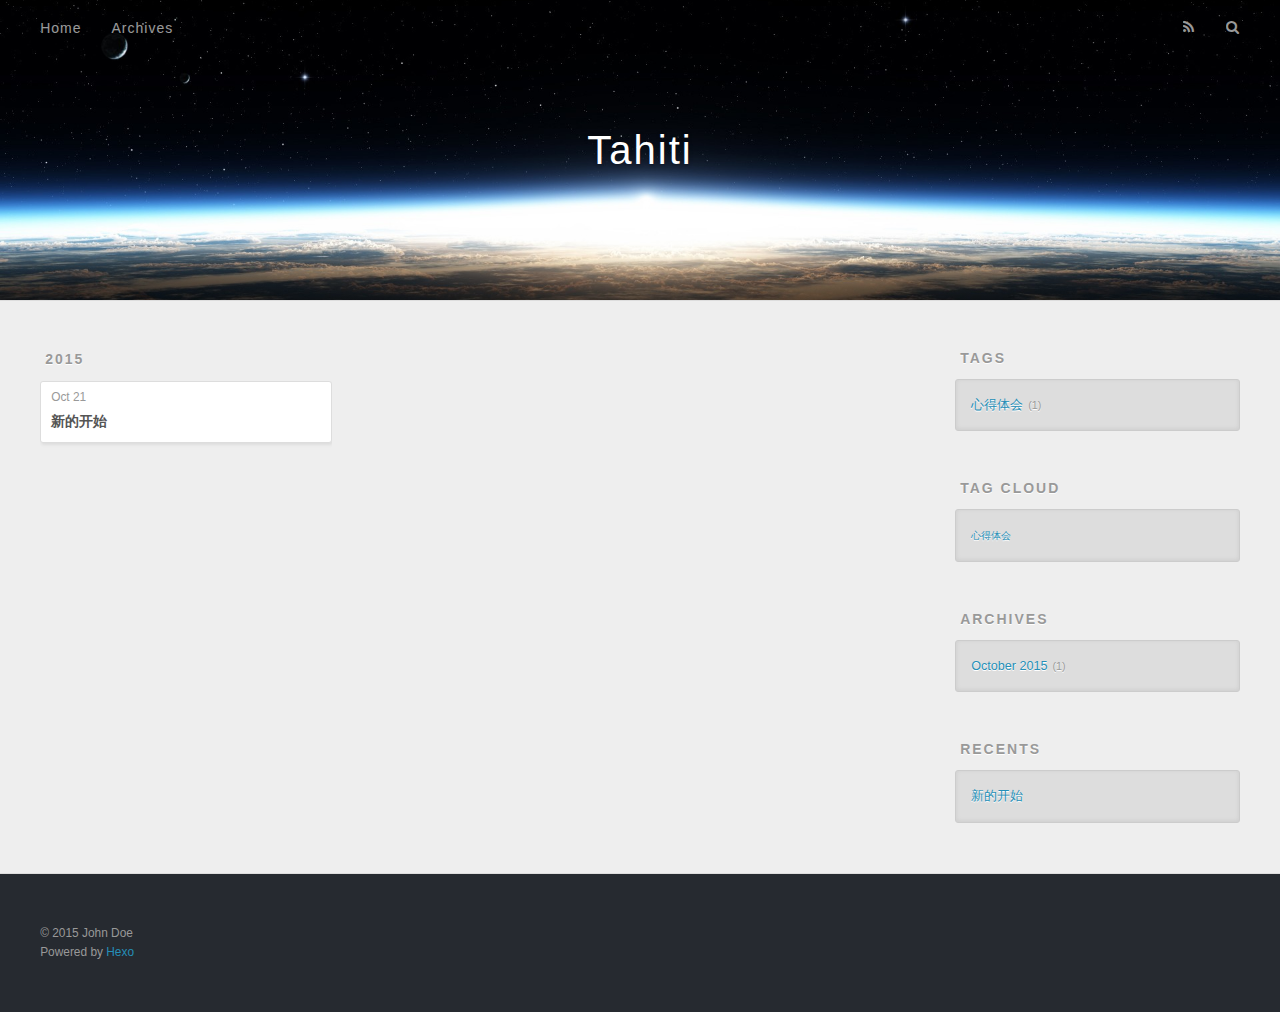
==== archives/index.html @ 87cfb5ba "Site updated: 2015-10-21 17:03:40" ====
<!DOCTYPE html>
<html>
<head>
  <meta charset="utf-8">
  
  <title>Archives | Tahiti</title>
  <meta name="viewport" content="width=device-width, initial-scale=1, maximum-scale=1">
  <meta name="description">
<meta property="og:type" content="website">
<meta property="og:title" content="Tahiti">
<meta property="og:url" content="http://yoursite.com/archives/index.html">
<meta property="og:site_name" content="Tahiti">
<meta property="og:description">
<meta name="twitter:card" content="summary">
<meta name="twitter:title" content="Tahiti">
<meta name="twitter:description">
  
    <link rel="alternative" href="/atom.xml" title="Tahiti" type="application/atom+xml">
  
  
    <link rel="icon" href="/favicon.png">
  
  <link href="//fonts.googleapis.com/css?family=Source+Code+Pro" rel="stylesheet" type="text/css">
  <link rel="stylesheet" href="/css/style.css" type="text/css">
  

</head>
<body>
  <div id="container">
    <div id="wrap">
      <header id="header">
  <div id="banner"></div>
  <div id="header-outer" class="outer">
    <div id="header-title" class="inner">
      <h1 id="logo-wrap">
        <a href="/" id="logo">Tahiti</a>
      </h1>
      
    </div>
    <div id="header-inner" class="inner">
      <nav id="main-nav">
        <a id="main-nav-toggle" class="nav-icon"></a>
        
          <a class="main-nav-link" href="/">Home</a>
        
          <a class="main-nav-link" href="/archives">Archives</a>
        
      </nav>
      <nav id="sub-nav">
        
          <a id="nav-rss-link" class="nav-icon" href="/atom.xml" title="RSS Feed"></a>
        
        <a id="nav-search-btn" class="nav-icon" title="Search"></a>
      </nav>
      <div id="search-form-wrap">
        <form action="//google.com/search" method="get" accept-charset="UTF-8" class="search-form"><input type="search" name="q" results="0" class="search-form-input" placeholder="Search"><button type="submit" class="search-form-submit">&#xF002;</button><input type="hidden" name="sitesearch" value="http://yoursite.com"></form>
      </div>
    </div>
  </div>
</header>
      <div class="outer">
        <section id="main">
  
  
    
    
      
      
      <section class="archives-wrap">
        <div class="archive-year-wrap">
          <a href="/archives/2015" class="archive-year">2015</a>
        </div>
        <div class="archives">
    
    <article class="archive-article archive-type-post">
  <div class="archive-article-inner">
    <header class="archive-article-header">
      <a href="/2015/10/21/新的开始/" class="archive-article-date">
  <time datetime="2015-10-21T08:25:29.000Z" itemprop="datePublished">Oct 21</time>
</a>
      
  
    <h1 itemprop="name">
      <a class="archive-article-title" href="/2015/10/21/新的开始/">新的开始</a>
    </h1>
  

    </header>
  </div>
</article>
  
  
    </div></section>
  
</section>
        
          <aside id="sidebar">
  
    
  
    
  <div class="widget-wrap">
    <h3 class="widget-title">Tags</h3>
    <div class="widget">
      <ul class="tag-list"><li class="tag-list-item"><a class="tag-list-link" href="/tags/心得体会/">心得体会</a><span class="tag-list-count">1</span></li></ul>
    </div>
  </div>

  
    
  <div class="widget-wrap">
    <h3 class="widget-title">Tag Cloud</h3>
    <div class="widget tagcloud">
      <a href="/tags/心得体会/" style="font-size: 10px;">心得体会</a>
    </div>
  </div>

  
    
  <div class="widget-wrap">
    <h3 class="widget-title">Archives</h3>
    <div class="widget">
      <ul class="archive-list"><li class="archive-list-item"><a class="archive-list-link" href="/archives/2015/10/">October 2015</a><span class="archive-list-count">1</span></li></ul>
    </div>
  </div>

  
    
  <div class="widget-wrap">
    <h3 class="widget-title">Recents</h3>
    <div class="widget">
      <ul>
        
          <li>
            <a href="/2015/10/21/新的开始/">新的开始</a>
          </li>
        
      </ul>
    </div>
  </div>

  
</aside>
        
      </div>
      <footer id="footer">
  
  <div class="outer">
    <div id="footer-info" class="inner">
      &copy; 2015 John Doe<br>
      Powered by <a href="http://hexo.io/" target="_blank">Hexo</a>
    </div>
  </div>
</footer>
    </div>
    <nav id="mobile-nav">
  
    <a href="/" class="mobile-nav-link">Home</a>
  
    <a href="/archives" class="mobile-nav-link">Archives</a>
  
</nav>
    

<script src="//ajax.googleapis.com/ajax/libs/jquery/2.0.3/jquery.min.js"></script>


  <link rel="stylesheet" href="/fancybox/jquery.fancybox.css" type="text/css">
  <script src="/fancybox/jquery.fancybox.pack.js" type="text/javascript"></script>


<script src="/js/script.js" type="text/javascript"></script>

  </div>
</body>
</html>
---- css/style.css ----
body {
  width: 100%;
}
body:before,
body:after {
  content: "";
  display: table;
}
body:after {
  clear: both;
}
html,
body,
div,
span,
applet,
object,
iframe,
h1,
h2,
h3,
h4,
h5,
h6,
p,
blockquote,
pre,
a,
abbr,
acronym,
address,
big,
cite,
code,
del,
dfn,
em,
img,
ins,
kbd,
q,
s,
samp,
small,
strike,
strong,
sub,
sup,
tt,
var,
dl,
dt,
dd,
ol,
ul,
li,
fieldset,
form,
label,
legend,
table,
caption,
tbody,
tfoot,
thead,
tr,
th,
td {
  margin: 0;
  padding: 0;
  border: 0;
  outline: 0;
  font-weight: inherit;
  font-style: inherit;
  font-family: inherit;
  font-size: 100%;
  vertical-align: baseline;
}
body {
  line-height: 1;
  color: #000;
  background: #fff;
}
ol,
ul {
  list-style: none;
}
table {
  border-collapse: separate;
  border-spacing: 0;
  vertical-align: middle;
}
caption,
th,
td {
  text-align: left;
  font-weight: normal;
  vertical-align: middle;
}
a img {
  border: none;
}
input,
button {
  margin: 0;
  padding: 0;
}
input::-moz-focus-inner,
button::-moz-focus-inner {
  border: 0;
  padding: 0;
}
@font-face {
  font-family: FontAwesome;
  font-style: normal;
  font-weight: normal;
  src: url("fonts/fontawesome-webfont.eot?v=#4.0.3");
  src: url("fonts/fontawesome-webfont.eot?#iefix&v=#4.0.3") format("embedded-opentype"), url("fonts/fontawesome-webfont.woff?v=#4.0.3") format("woff"), url("fonts/fontawesome-webfont.ttf?v=#4.0.3") format("truetype"), url("fonts/fontawesome-webfont.svg#fontawesomeregular?v=#4.0.3") format("svg");
}
html,
body,
#container {
  height: 100%;
}
body {
  background: #eee;
  font: 14px "Helvetica Neue", Helvetica, Arial, sans-serif;
  -webkit-text-size-adjust: 100%;
}
.outer {
  max-width: 1220px;
  margin: 0 auto;
  padding: 0 20px;
}
.outer:before,
.outer:after {
  content: "";
  display: table;
}
.outer:after {
  clear: both;
}
.inner {
  display: inline;
  float: left;
  width: 98.33333333333333%;
  margin: 0 0.833333333333333%;
}
.left,
.alignleft {
  float: left;
}
.right,
.alignright {
  float: right;
}
.clear {
  clear: both;
}
#container {
  position: relative;
}
.mobile-nav-on {
  overflow: hidden;
}
#wrap {
  height: 100%;
  width: 100%;
  position: absolute;
  top: 0;
  left: 0;
  -webkit-transition: 0.2s ease-out;
  -moz-transition: 0.2s ease-out;
  -ms-transition: 0.2s ease-out;
  transition: 0.2s ease-out;
  z-index: 1;
  background: #eee;
}
.mobile-nav-on #wrap {
  left: 280px;
}
@media screen and (min-width: 768px) {
  #main {
    display: inline;
    float: left;
    width: 73.33333333333333%;
    margin: 0 0.833333333333333%;
  }
}
.article-date,
.article-category-link,
.archive-year,
.widget-title {
  text-decoration: none;
  text-transform: uppercase;
  letter-spacing: 2px;
  color: #999;
  margin-bottom: 1em;
  margin-left: 5px;
  line-height: 1em;
  text-shadow: 0 1px #fff;
  font-weight: bold;
}
.article-inner,
.archive-article-inner {
  background: #fff;
  -webkit-box-shadow: 1px 2px 3px #ddd;
  box-shadow: 1px 2px 3px #ddd;
  border: 1px solid #ddd;
  -webkit-border-radius: 3px;
  border-radius: 3px;
}
.article-entry h1,
.widget h1 {
  font-size: 2em;
}
.article-entry h2,
.widget h2 {
  font-size: 1.5em;
}
.article-entry h3,
.widget h3 {
  font-size: 1.3em;
}
.article-entry h4,
.widget h4 {
  font-size: 1.2em;
}
.article-entry h5,
.widget h5 {
  font-size: 1em;
}
.article-entry h6,
.widget h6 {
  font-size: 1em;
  color: #999;
}
.article-entry hr,
.widget hr {
  border: 1px dashed #ddd;
}
.article-entry strong,
.widget strong {
  font-weight: bold;
}
.article-entry em,
.widget em,
.article-entry cite,
.widget cite {
  font-style: italic;
}
.article-entry sup,
.widget sup,
.article-entry sub,
.widget sub {
  font-size: 0.75em;
  line-height: 0;
  position: relative;
  vertical-align: baseline;
}
.article-entry sup,
.widget sup {
  top: -0.5em;
}
.article-entry sub,
.widget sub {
  bottom: -0.2em;
}
.article-entry small,
.widget small {
  font-size: 0.85em;
}
.article-entry acronym,
.widget acronym,
.article-entry abbr,
.widget abbr {
  border-bottom: 1px dotted;
}
.article-entry ul,
.widget ul,
.article-entry ol,
.widget ol,
.article-entry dl,
.widget dl {
  margin: 0 20px;
  line-height: 1.6em;
}
.article-entry ul ul,
.widget ul ul,
.article-entry ol ul,
.widget ol ul,
.article-entry ul ol,
.widget ul ol,
.article-entry ol ol,
.widget ol ol {
  margin-top: 0;
  margin-bottom: 0;
}
.article-entry ul,
.widget ul {
  list-style: disc;
}
.article-entry ol,
.widget ol {
  list-style: decimal;
}
.article-entry dt,
.widget dt {
  font-weight: bold;
}
#header {
  height: 300px;
  position: relative;
  border-bottom: 1px solid #ddd;
}
#header:before,
#header:after {
  content: "";
  position: absolute;
  left: 0;
  right: 0;
  height: 40px;
}
#header:before {
  top: 0;
  background: -webkit-linear-gradient(rgba(0,0,0,0.2), transparent);
  background: -moz-linear-gradient(rgba(0,0,0,0.2), transparent);
  background: -ms-linear-gradient(rgba(0,0,0,0.2), transparent);
  background: linear-gradient(rgba(0,0,0,0.2), transparent);
}
#header:after {
  bottom: 0;
  background: -webkit-linear-gradient(transparent, rgba(0,0,0,0.2));
  background: -moz-linear-gradient(transparent, rgba(0,0,0,0.2));
  background: -ms-linear-gradient(transparent, rgba(0,0,0,0.2));
  background: linear-gradient(transparent, rgba(0,0,0,0.2));
}
#header-outer {
  height: 100%;
  position: relative;
}
#header-inner {
  position: relative;
  overflow: hidden;
}
#banner {
  position: absolute;
  top: 0;
  left: 0;
  width: 100%;
  height: 100%;
  background: url("images/banner.jpg") center #000;
  -webkit-background-size: cover;
  -moz-background-size: cover;
  background-size: cover;
  z-index: -1;
}
#header-title {
  text-align: center;
  height: 40px;
  position: absolute;
  top: 50%;
  left: 0;
  margin-top: -20px;
}
#logo,
#subtitle {
  text-decoration: none;
  color: #fff;
  font-weight: 300;
  text-shadow: 0 1px 4px rgba(0,0,0,0.3);
}
#logo {
  font-size: 40px;
  line-height: 40px;
  letter-spacing: 2px;
}
#subtitle {
  font-size: 16px;
  line-height: 16px;
  letter-spacing: 1px;
}
#subtitle-wrap {
  margin-top: 16px;
}
#main-nav {
  float: left;
  margin-left: -15px;
}
.nav-icon,
.main-nav-link {
  float: left;
  color: #fff;
  opacity: 0.6;
  text-decoration: none;
  text-shadow: 0 1px rgba(0,0,0,0.2);
  -webkit-transition: opacity 0.2s;
  -moz-transition: opacity 0.2s;
  -ms-transition: opacity 0.2s;
  transition: opacity 0.2s;
  display: block;
  padding: 20px 15px;
}
.nav-icon:hover,
.main-nav-link:hover {
  opacity: 1;
}
.nav-icon {
  font-family: FontAwesome;
  text-align: center;
  font-size: 14px;
  width: 14px;
  height: 14px;
  padding: 20px 15px;
  position: relative;
  cursor: pointer;
}
.main-nav-link {
  font-weight: 300;
  letter-spacing: 1px;
}
@media screen and (max-width: 479px) {
  .main-nav-link {
    display: none;
  }
}
#main-nav-toggle {
  display: none;
}
#main-nav-toggle:before {
  content: "\f0c9";
}
@media screen and (max-width: 479px) {
  #main-nav-toggle {
    display: block;
  }
}
#sub-nav {
  float: right;
  margin-right: -15px;
}
#nav-rss-link:before {
  content: "\f09e";
}
#nav-search-btn:before {
  content: "\f002";
}
#search-form-wrap {
  position: absolute;
  top: 15px;
  width: 150px;
  height: 30px;
  right: -150px;
  opacity: 0;
  -webkit-transition: 0.2s ease-out;
  -moz-transition: 0.2s ease-out;
  -ms-transition: 0.2s ease-out;
  transition: 0.2s ease-out;
}
#search-form-wrap.on {
  opacity: 1;
  right: 0;
}
@media screen and (max-width: 479px) {
  #search-form-wrap {
    width: 100%;
    right: -100%;
  }
}
.search-form {
  position: absolute;
  top: 0;
  left: 0;
  right: 0;
  background: #fff;
  padding: 5px 15px;
  -webkit-border-radius: 15px;
  border-radius: 15px;
  -webkit-box-shadow: 0 0 10px rgba(0,0,0,0.3);
  box-shadow: 0 0 10px rgba(0,0,0,0.3);
}
.search-form-input {
  border: none;
  background: none;
  color: #555;
  width: 100%;
  font: 13px "Helvetica Neue", Helvetica, Arial, sans-serif;
  outline: none;
}
.search-form-input::-webkit-search-results-decoration,
.search-form-input::-webkit-search-cancel-button {
  -webkit-appearance: none;
}
.search-form-submit {
  position: absolute;
  top: 50%;
  right: 10px;
  margin-top: -7px;
  font: 13px FontAwesome;
  border: none;
  background: none;
  color: #bbb;
  cursor: pointer;
}
.search-form-submit:hover,
.search-form-submit:focus {
  color: #777;
}
.article {
  margin: 50px 0;
}
.article-inner {
  overflow: hidden;
}
.article-meta:before,
.article-meta:after {
  content: "";
  display: table;
}
.article-meta:after {
  clear: both;
}
.article-date {
  float: left;
}
.article-category {
  float: left;
  line-height: 1em;
  color: #ccc;
  text-shadow: 0 1px #fff;
  margin-left: 8px;
}
.article-category:before {
  content: "\2022";
}
.article-category-link {
  margin: 0 12px 1em;
}
.article-header {
  padding: 20px 20px 0;
}
.article-title {
  text-decoration: none;
  font-size: 2em;
  font-weight: bold;
  color: #555;
  line-height: 1.1em;
  -webkit-transition: color 0.2s;
  -moz-transition: color 0.2s;
  -ms-transition: color 0.2s;
  transition: color 0.2s;
}
a.article-title:hover {
  color: #258fb8;
}
.article-entry {
  color: #555;
  padding: 0 20px;
}
.article-entry:before,
.article-entry:after {
  content: "";
  display: table;
}
.article-entry:after {
  clear: both;
}
.article-entry p,
.article-entry table {
  line-height: 1.6em;
  margin: 1.6em 0;
}
.article-entry h1,
.article-entry h2,
.article-entry h3,
.article-entry h4,
.article-entry h5,
.article-entry h6 {
  font-weight: bold;
}
.article-entry h1,
.article-entry h2,
.article-entry h3,
.article-entry h4,
.article-entry h5,
.article-entry h6 {
  line-height: 1.1em;
  margin: 1.1em 0;
}
.article-entry a {
  color: #258fb8;
  text-decoration: none;
}
.article-entry a:hover {
  text-decoration: underline;
}
.article-entry ul,
.article-entry ol,
.article-entry dl {
  margin-top: 1.6em;
  margin-bottom: 1.6em;
}
.article-entry img,
.article-entry video {
  max-width: 100%;
  height: auto;
  display: block;
  margin: auto;
}
.article-entry iframe {
  border: none;
}
.article-entry table {
  width: 100%;
  border-collapse: collapse;
  border-spacing: 0;
}
.article-entry th {
  font-weight: bold;
  border-bottom: 3px solid #ddd;
  padding-bottom: 0.5em;
}
.article-entry td {
  border-bottom: 1px solid #ddd;
  padding: 10px 0;
}
.article-entry blockquote {
  font-family: Georgia, "Times New Roman", serif;
  font-size: 1.4em;
  margin: 1.6em 20px;
  text-align: center;
}
.article-entry blockquote footer {
  font-size: 14px;
  margin: 1.6em 0;
  font-family: "Helvetica Neue", Helvetica, Arial, sans-serif;
}
.article-entry blockquote footer cite:before {
  content: "—";
  padding: 0 0.5em;
}
.article-entry .pullquote {
  text-align: left;
  width: 45%;
  margin: 0;
}
.article-entry .pullquote.left {
  margin-left: 0.5em;
  margin-right: 1em;
}
.article-entry .pullquote.right {
  margin-right: 0.5em;
  margin-left: 1em;
}
.article-entry .caption {
  color: #999;
  display: block;
  font-size: 0.9em;
  margin-top: 0.5em;
  position: relative;
  text-align: center;
}
.article-entry .video-container {
  position: relative;
  padding-top: 56.25%;
  height: 0;
  overflow: hidden;
}
.article-entry .video-container iframe,
.article-entry .video-container object,
.article-entry .video-container embed {
  position: absolute;
  top: 0;
  left: 0;
  width: 100%;
  height: 100%;
  margin-top: 0;
}
.article-more-link a {
  display: inline-block;
  line-height: 1em;
  padding: 6px 15px;
  -webkit-border-radius: 15px;
  border-radius: 15px;
  background: #eee;
  color: #999;
  text-shadow: 0 1px #fff;
  text-decoration: none;
}
.article-more-link a:hover {
  background: #258fb8;
  color: #fff;
  text-decoration: none;
  text-shadow: 0 1px #1e7293;
}
.article-footer {
  font-size: 0.85em;
  line-height: 1.6em;
  border-top: 1px solid #ddd;
  padding-top: 1.6em;
  margin: 0 20px 20px;
}
.article-footer:before,
.article-footer:after {
  content: "";
  display: table;
}
.article-footer:after {
  clear: both;
}
.article-footer a {
  color: #999;
  text-decoration: none;
}
.article-footer a:hover {
  color: #555;
}
.article-tag-list-item {
  float: left;
  margin-right: 10px;
}
.article-tag-list-link:before {
  content: "#";
}
.article-comment-link {
  float: right;
}
.article-comment-link:before {
  content: "\f075";
  font-family: FontAwesome;
  padding-right: 8px;
}
.article-share-link {
  cursor: pointer;
  float: right;
  margin-left: 20px;
}
.article-share-link:before {
  content: "\f064";
  font-family: FontAwesome;
  padding-right: 6px;
}
#article-nav {
  position: relative;
}
#article-nav:before,
#article-nav:after {
  content: "";
  display: table;
}
#article-nav:after {
  clear: both;
}
@media screen and (min-width: 768px) {
  #article-nav {
    margin: 50px 0;
  }
  #article-nav:before {
    width: 8px;
    height: 8px;
    position: absolute;
    top: 50%;
    left: 50%;
    margin-top: -4px;
    margin-left: -4px;
    content: "";
    -webkit-border-radius: 50%;
    border-radius: 50%;
    background: #ddd;
    -webkit-box-shadow: 0 1px 2px #fff;
    box-shadow: 0 1px 2px #fff;
  }
}
.article-nav-link-wrap {
  text-decoration: none;
  text-shadow: 0 1px #fff;
  color: #999;
  -webkit-box-sizing: border-box;
  -moz-box-sizing: border-box;
  box-sizing: border-box;
  margin-top: 50px;
  text-align: center;
  display: block;
}
.article-nav-link-wrap:hover {
  color: #555;
}
@media screen and (min-width: 768px) {
  .article-nav-link-wrap {
    width: 50%;
    margin-top: 0;
  }
}
@media screen and (min-width: 768px) {
  #article-nav-newer {
    float: left;
    text-align: right;
    padding-right: 20px;
  }
}
@media screen and (min-width: 768px) {
  #article-nav-older {
    float: right;
    text-align: left;
    padding-left: 20px;
  }
}
.article-nav-caption {
  text-transform: uppercase;
  letter-spacing: 2px;
  color: #ddd;
  line-height: 1em;
  font-weight: bold;
}
#article-nav-newer .article-nav-caption {
  margin-right: -2px;
}
.article-nav-title {
  font-size: 0.85em;
  line-height: 1.6em;
  margin-top: 0.5em;
}
.article-share-box {
  position: absolute;
  display: none;
  background: #fff;
  -webkit-box-shadow: 1px 2px 10px rgba(0,0,0,0.2);
  box-shadow: 1px 2px 10px rgba(0,0,0,0.2);
  -webkit-border-radius: 3px;
  border-radius: 3px;
  margin-left: -145px;
  overflow: hidden;
  z-index: 1;
}
.article-share-box.on {
  display: block;
}
.article-share-input {
  width: 100%;
  background: none;
  -webkit-box-sizing: border-box;
  -moz-box-sizing: border-box;
  box-sizing: border-box;
  font: 14px "Helvetica Neue", Helvetica, Arial, sans-serif;
  padding: 0 15px;
  color: #555;
  outline: none;
  border: 1px solid #ddd;
  -webkit-border-radius: 3px 3px 0 0;
  border-radius: 3px 3px 0 0;
  height: 36px;
  line-height: 36px;
}
.article-share-links {
  background: #eee;
}
.article-share-links:before,
.article-share-links:after {
  content: "";
  display: table;
}
.article-share-links:after {
  clear: both;
}
.article-share-twitter,
.article-share-facebook,
.article-share-pinterest,
.article-share-google {
  width: 50px;
  height: 36px;
  display: block;
  float: left;
  position: relative;
  color: #999;
  text-shadow: 0 1px #fff;
}
.article-share-twitter:before,
.article-share-facebook:before,
.article-share-pinterest:before,
.article-share-google:before {
  font-size: 20px;
  font-family: FontAwesome;
  width: 20px;
  height: 20px;
  position: absolute;
  top: 50%;
  left: 50%;
  margin-top: -10px;
  margin-left: -10px;
  text-align: center;
}
.article-share-twitter:hover,
.article-share-facebook:hover,
.article-share-pinterest:hover,
.article-share-google:hover {
  color: #fff;
}
.article-share-twitter:before {
  content: "\f099";
}
.article-share-twitter:hover {
  background: #00aced;
  text-shadow: 0 1px #008abe;
}
.article-share-facebook:before {
  content: "\f09a";
}
.article-share-facebook:hover {
  background: #3b5998;
  text-shadow: 0 1px #2f477a;
}
.article-share-pinterest:before {
  content: "\f0d2";
}
.article-share-pinterest:hover {
  background: #cb2027;
  text-shadow: 0 1px #a21a1f;
}
.article-share-google:before {
  content: "\f0d5";
}
.article-share-google:hover {
  background: #dd4b39;
  text-shadow: 0 1px #be3221;
}
.article-gallery {
  background: #000;
  position: relative;
}
.article-gallery-photos {
  position: relative;
  overflow: hidden;
}
.article-gallery-img {
  display: none;
  max-width: 100%;
}
.article-gallery-img:first-child {
  display: block;
}
.article-gallery-img.loaded {
  position: absolute;
  display: block;
}
.article-gallery-img img {
  display: block;
  max-width: 100%;
  margin: 0 auto;
}
#comments {
  background: #fff;
  -webkit-box-shadow: 1px 2px 3px #ddd;
  box-shadow: 1px 2px 3px #ddd;
  padding: 20px;
  border: 1px solid #ddd;
  -webkit-border-radius: 3px;
  border-radius: 3px;
  margin: 50px 0;
}
#comments a {
  color: #258fb8;
}
.archives-wrap {
  margin: 50px 0;
}
.archives:before,
.archives:after {
  content: "";
  display: table;
}
.archives:after {
  clear: both;
}
.archive-year-wrap {
  margin-bottom: 1em;
}
.archives {
  -webkit-column-gap: 10px;
  -moz-column-gap: 10px;
  column-gap: 10px;
}
@media screen and (min-width: 480px) and (max-width: 767px) {
  .archives {
    -webkit-column-count: 2;
    -moz-column-count: 2;
    column-count: 2;
  }
}
@media screen and (min-width: 768px) {
  .archives {
    -webkit-column-count: 3;
    -moz-column-count: 3;
    column-count: 3;
  }
}
.archive-article {
  -webkit-column-break-inside: avoid;
  page-break-inside: avoid;
  overflow: hidden;
  break-inside: avoid-column;
}
.archive-article-inner {
  padding: 10px;
  margin-bottom: 15px;
}
.archive-article-title {
  text-decoration: none;
  font-weight: bold;
  color: #555;
  -webkit-transition: color 0.2s;
  -moz-transition: color 0.2s;
  -ms-transition: color 0.2s;
  transition: color 0.2s;
  line-height: 1.6em;
}
.archive-article-title:hover {
  color: #258fb8;
}
.archive-article-footer {
  margin-top: 1em;
}
.archive-article-date {
  color: #999;
  text-decoration: none;
  font-size: 0.85em;
  line-height: 1em;
  margin-bottom: 0.5em;
  display: block;
}
#page-nav {
  margin: 50px auto;
  background: #fff;
  -webkit-box-shadow: 1px 2px 3px #ddd;
  box-shadow: 1px 2px 3px #ddd;
  border: 1px solid #ddd;
  -webkit-border-radius: 3px;
  border-radius: 3px;
  text-align: center;
  color: #999;
  overflow: hidden;
}
#page-nav:before,
#page-nav:after {
  content: "";
  display: table;
}
#page-nav:after {
  clear: both;
}
#page-nav a,
#page-nav span {
  padding: 10px 20px;
  line-height: 1;
  height: 2ex;
}
#page-nav a {
  color: #999;
  text-decoration: none;
}
#page-nav a:hover {
  background: #999;
  color: #fff;
}
#page-nav .prev {
  float: left;
}
#page-nav .next {
  float: right;
}
#page-nav .page-number {
  display: inline-block;
}
@media screen and (max-width: 479px) {
  #page-nav .page-number {
    display: none;
  }
}
#page-nav .current {
  color: #555;
  font-weight: bold;
}
#page-nav .space {
  color: #ddd;
}
#footer {
  background: #262a30;
  padding: 50px 0;
  border-top: 1px solid #ddd;
  color: #999;
}
#footer a {
  color: #258fb8;
  text-decoration: none;
}
#footer a:hover {
  text-decoration: underline;
}
#footer-info {
  line-height: 1.6em;
  font-size: 0.85em;
}
.article-entry pre,
.article-entry .highlight {
  background: #2d2d2d;
  margin: 0 -20px;
  padding: 15px 20px;
  border-style: solid;
  border-color: #ddd;
  border-width: 1px 0;
  overflow: auto;
  color: #ccc;
  line-height: 22.400000000000002px;
}
.article-entry .highlight .gutter pre,
.article-entry .gist .gist-file .gist-data .line-numbers {
  color: #666;
  font-size: 0.85em;
}
.article-entry pre,
.article-entry code {
  font-family: "Source Code Pro", Consolas, Monaco, Menlo, Consolas, monospace;
}
.article-entry code {
  background: #eee;
  text-shadow: 0 1px #fff;
  padding: 0 0.3em;
}
.article-entry pre code {
  background: none;
  text-shadow: none;
  padding: 0;
}
.article-entry .highlight pre {
  border: none;
  margin: 0;
  padding: 0;
}
.article-entry .highlight table {
  margin: 0;
  width: auto;
}
.article-entry .highlight td {
  border: none;
  padding: 0;
}
.article-entry .highlight figcaption {
  font-size: 0.85em;
  color: #999;
  line-height: 1em;
  margin-bottom: 1em;
}
.article-entry .highlight figcaption:before,
.article-entry .highlight figcaption:after {
  content: "";
  display: table;
}
.article-entry .highlight figcaption:after {
  clear: both;
}
.article-entry .highlight figcaption a {
  float: right;
}
.article-entry .highlight .gutter pre {
  text-align: right;
  padding-right: 20px;
}
.article-entry .highlight .line {
  height: 22.400000000000002px;
}
.article-entry .gist {
  margin: 0 -20px;
  border-style: solid;
  border-color: #ddd;
  border-width: 1px 0;
  background: #2d2d2d;
  padding: 15px 20px 15px 0;
}
.article-entry .gist .gist-file {
  border: none;
  font-family: "Source Code Pro", Consolas, Monaco, Menlo, Consolas, monospace;
  margin: 0;
}
.article-entry .gist .gist-file .gist-data {
  background: none;
  border: none;
}
.article-entry .gist .gist-file .gist-data .line-numbers {
  background: none;
  border: none;
  padding: 0 20px 0 0;
}
.article-entry .gist .gist-file .gist-data .line-data {
  padding: 0 !important;
}
.article-entry .gist .gist-file .highlight {
  margin: 0;
  padding: 0;
  border: none;
}
.article-entry .gist .gist-file .gist-meta {
  background: #2d2d2d;
  color: #999;
  font: 0.85em "Helvetica Neue", Helvetica, Arial, sans-serif;
  text-shadow: 0 0;
  padding: 0;
  margin-top: 1em;
  margin-left: 20px;
}
.article-entry .gist .gist-file .gist-meta a {
  color: #258fb8;
  font-weight: normal;
}
.article-entry .gist .gist-file .gist-meta a:hover {
  text-decoration: underline;
}
pre .comment,
pre .title {
  color: #999;
}
pre .variable,
pre .attribute,
pre .tag,
pre .regexp,
pre .ruby .constant,
pre .xml .tag .title,
pre .xml .pi,
pre .xml .doctype,
pre .html .doctype,
pre .css .id,
pre .css .class,
pre .css .pseudo {
  color: #f2777a;
}
pre .number,
pre .preprocessor,
pre .built_in,
pre .literal,
pre .params,
pre .constant {
  color: #f99157;
}
pre .class,
pre .ruby .class .title,
pre .css .rules .attribute {
  color: #9c9;
}
pre .string,
pre .value,
pre .inheritance,
pre .header,
pre .ruby .symbol,
pre .xml .cdata {
  color: #9c9;
}
pre .css .hexcolor {
  color: #6cc;
}
pre .function,
pre .python .decorator,
pre .python .title,
pre .ruby .function .title,
pre .ruby .title .keyword,
pre .perl .sub,
pre .javascript .title,
pre .coffeescript .title {
  color: #69c;
}
pre .keyword,
pre .javascript .function {
  color: #c9c;
}
@media screen and (max-width: 479px) {
  #mobile-nav {
    position: absolute;
    top: 0;
    left: 0;
    width: 280px;
    height: 100%;
    background: #191919;
    border-right: 1px solid #fff;
  }
}
@media screen and (max-width: 479px) {
  .mobile-nav-link {
    display: block;
    color: #999;
    text-decoration: none;
    padding: 15px 20px;
    font-weight: bold;
  }
  .mobile-nav-link:hover {
    color: #fff;
  }
}
@media screen and (min-width: 768px) {
  #sidebar {
    display: inline;
    float: left;
    width: 23.333333333333332%;
    margin: 0 0.833333333333333%;
  }
}
.widget-wrap {
  margin: 50px 0;
}
.widget {
  color: #777;
  text-shadow: 0 1px #fff;
  background: #ddd;
  -webkit-box-shadow: 0 -1px 4px #ccc inset;
  box-shadow: 0 -1px 4px #ccc inset;
  border: 1px solid #ccc;
  padding: 15px;
  -webkit-border-radius: 3px;
  border-radius: 3px;
}
.widget a {
  color: #258fb8;
  text-decoration: none;
}
.widget a:hover {
  text-decoration: underline;
}
.widget ul ul,
.widget ol ul,
.widget dl ul,
.widget ul ol,
.widget ol ol,
.widget dl ol,
.widget ul dl,
.widget ol dl,
.widget dl dl {
  margin-left: 15px;
  list-style: disc;
}
.widget {
  line-height: 1.6em;
  word-wrap: break-word;
  font-size: 0.9em;
}
.widget ul,
.widget ol {
  list-style: none;
  margin: 0;
}
.widget ul ul,
.widget ol ul,
.widget ul ol,
.widget ol ol {
  margin: 0 20px;
}
.widget ul ul,
.widget ol ul {
  list-style: disc;
}
.widget ul ol,
.widget ol ol {
  list-style: decimal;
}
.category-list-count,
.tag-list-count,
.archive-list-count {
  padding-left: 5px;
  color: #999;
  font-size: 0.85em;
}
.category-list-count:before,
.tag-list-count:before,
.archive-list-count:before {
  content: "(";
}
.category-list-count:after,
.tag-list-count:after,
.archive-list-count:after {
  content: ")";
}
.tagcloud a {
  margin-right: 5px;
  display: inline-block;
}
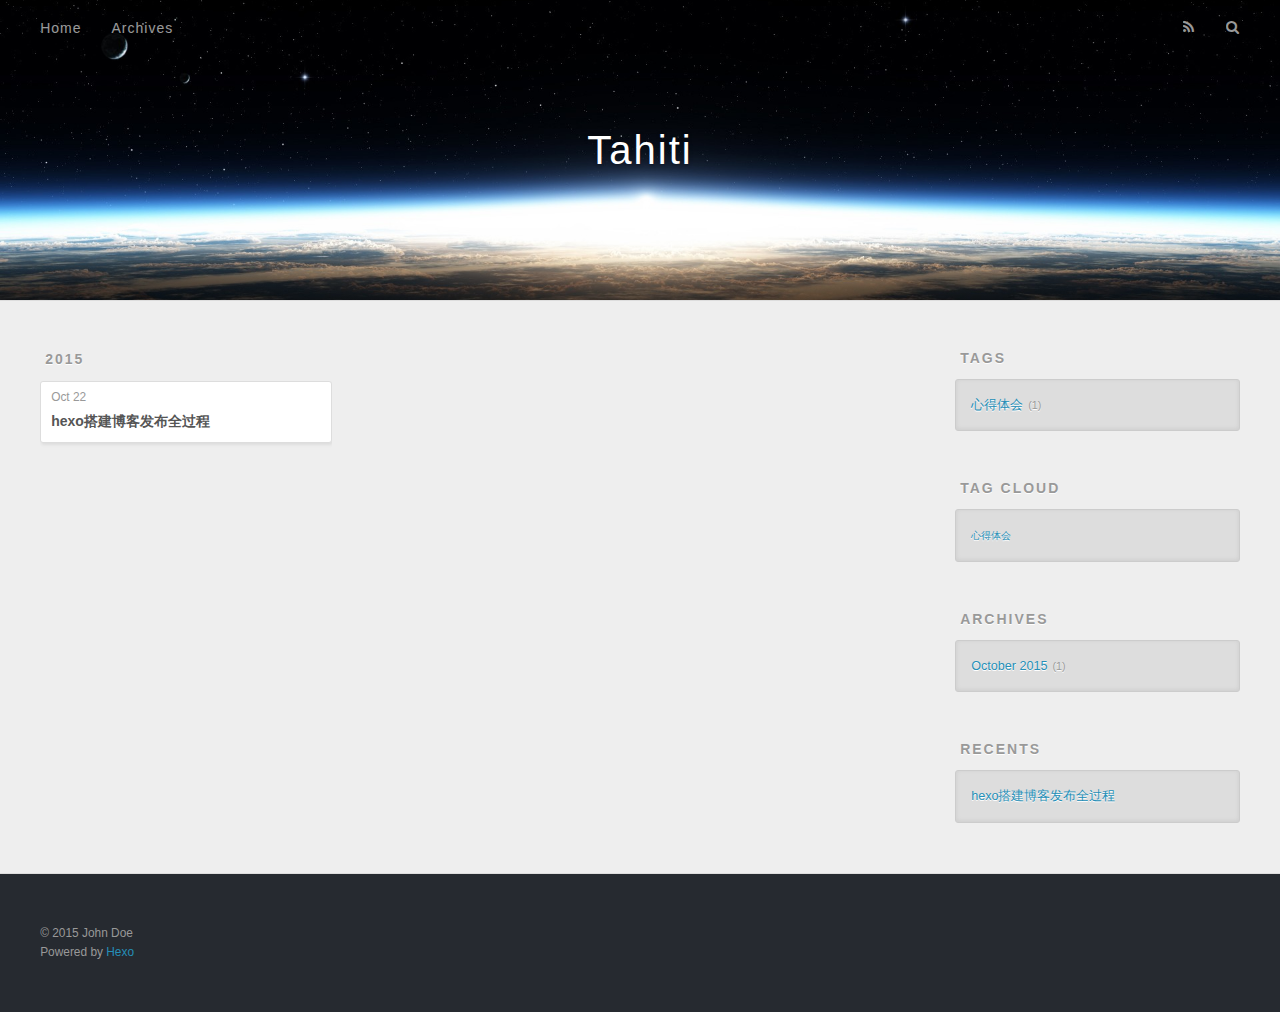
==== commit 3dec8f3b: "Site updated: 2015-10-22 18:05:36" ====
--- a/archives/index.html
+++ b/archives/index.html
@@ -75,13 +75,13 @@
     <article class="archive-article archive-type-post">
   <div class="archive-article-inner">
     <header class="archive-article-header">
-      <a href="/2015/10/21/新的开始/" class="archive-article-date">
-  <time datetime="2015-10-21T08:25:29.000Z" itemprop="datePublished">Oct 21</time>
+      <a href="/2015/10/22/hexo搭建全过程/" class="archive-article-date">
+  <time datetime="2015-10-22T08:30:28.000Z" itemprop="datePublished">Oct 22</time>
 </a>
       
   
     <h1 itemprop="name">
-      <a class="archive-article-title" href="/2015/10/21/新的开始/">新的开始</a>
+      <a class="archive-article-title" href="/2015/10/22/hexo搭建全过程/">hexo搭建博客发布全过程</a>
     </h1>
   
 
@@ -132,7 +132,7 @@
       <ul>
         
           <li>
-            <a href="/2015/10/21/新的开始/">新的开始</a>
+            <a href="/2015/10/22/hexo搭建全过程/">hexo搭建博客发布全过程</a>
           </li>
         
       </ul>
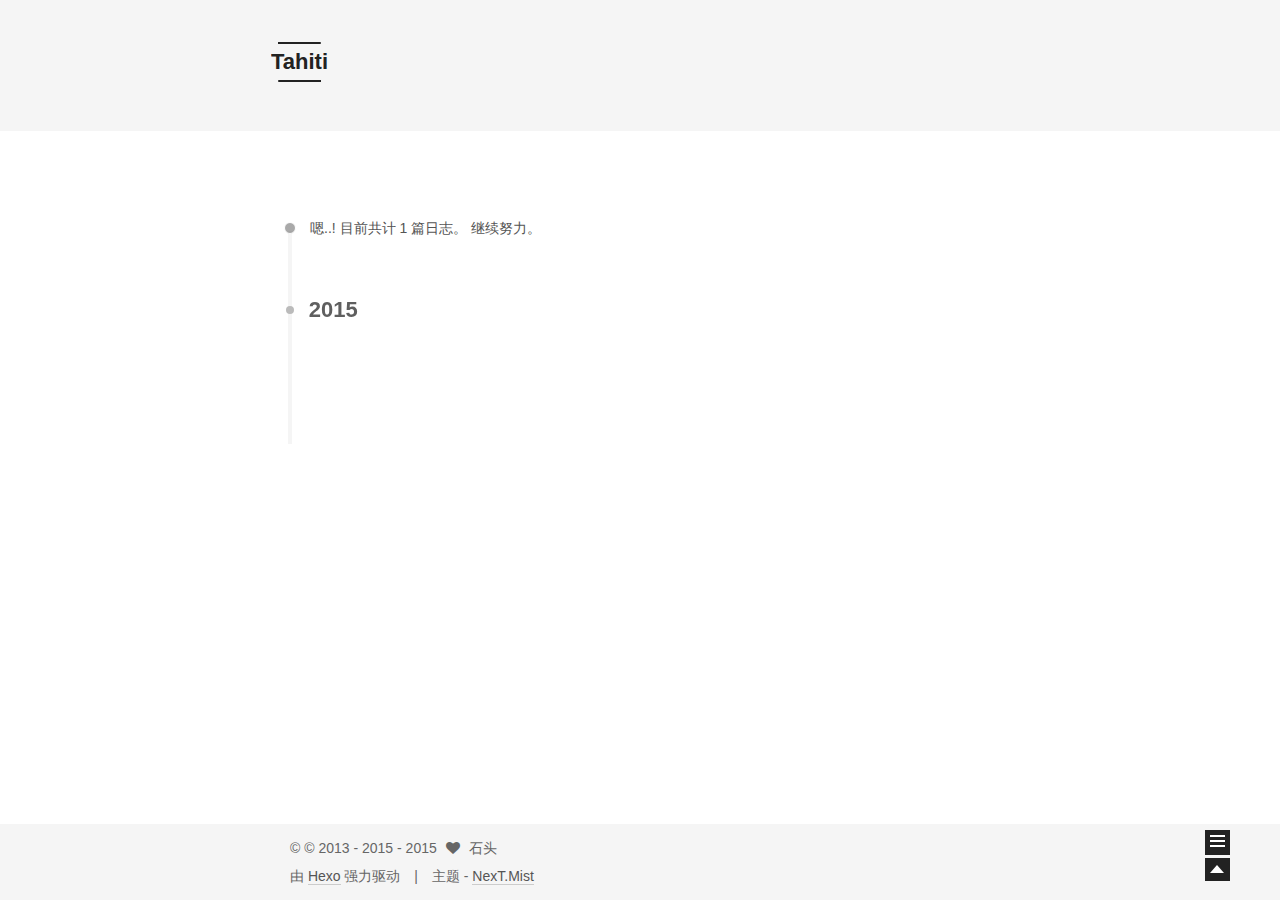
==== commit d408de9d: "Site updated: 2015-10-23 16:54:15" ====
--- a/archives/index.html
+++ b/archives/index.html
@@ -1,176 +1,442 @@
-<!DOCTYPE html>
-<html>
+<!doctype html>
+<html class="theme-next use-motion theme-next-mist">
 <head>
-  <meta charset="utf-8">
-  
-  <title>Archives | Tahiti</title>
-  <meta name="viewport" content="width=device-width, initial-scale=1, maximum-scale=1">
-  <meta name="description">
+  
+
+<meta charset="UTF-8"/>
+<meta http-equiv="X-UA-Compatible" content="IE=edge,chrome=1" />
+<meta name="viewport" content="width=device-width, initial-scale=1, maximum-scale=1"/>
+
+
+<meta http-equiv="Cache-Control" content="no-transform" />
+<meta http-equiv="Cache-Control" content="no-siteapp" />
+
+
+
+
+
+
+
+
+  <link rel="stylesheet" type="text/css" href="/vendors/fancybox/source/jquery.fancybox.css?v=2.1.5"/>
+
+
+
+  
+    <link href='//fonts.lug.ustc.edu.cn/css?family=Lato:300,400,700,400italic&subset=latin,latin-ext' rel='stylesheet' type='text/css'>
+  
+
+
+<link rel="stylesheet" type="text/css" href="/vendors/font-awesome/css/font-awesome.min.css?v=4.4.0" />
+
+<link rel="stylesheet" type="text/css" href="/css/main.css?v=0.4.5.2"/>
+
+
+    <meta name="description" content="不要因为走得太远就忘了当初为什么出发。" />
+
+
+
+  <meta name="keywords" content="Hexo, NexT" />
+
+
+
+
+
+  <link rel="shortcut icon" type="image/x-icon" href="/favicon.ico?v=0.4.5.2" />
+
+
+<meta name="description" content="不要因为走得太远就忘了当初为什么出发。">
 <meta property="og:type" content="website">
 <meta property="og:title" content="Tahiti">
 <meta property="og:url" content="http://yoursite.com/archives/index.html">
 <meta property="og:site_name" content="Tahiti">
-<meta property="og:description">
+<meta property="og:description" content="不要因为走得太远就忘了当初为什么出发。">
 <meta name="twitter:card" content="summary">
 <meta name="twitter:title" content="Tahiti">
-<meta name="twitter:description">
-  
-    <link rel="alternative" href="/atom.xml" title="Tahiti" type="application/atom+xml">
-  
-  
-    <link rel="icon" href="/favicon.png">
-  
-  <link href="//fonts.googleapis.com/css?family=Source+Code+Pro" rel="stylesheet" type="text/css">
-  <link rel="stylesheet" href="/css/style.css" type="text/css">
-  
-
+<meta name="twitter:description" content="不要因为走得太远就忘了当初为什么出发。">
+
+
+<script type="text/javascript" id="hexo.configuration">
+  var CONFIG = {
+    scheme: 'Mist',
+    sidebar: 'post'
+  };
+</script>
+
+
+
+  <title> 归档 | Tahiti </title>
 </head>
-<body>
-  <div id="container">
-    <div id="wrap">
-      <header id="header">
-  <div id="banner"></div>
-  <div id="header-outer" class="outer">
-    <div id="header-title" class="inner">
-      <h1 id="logo-wrap">
-        <a href="/" id="logo">Tahiti</a>
+
+<body itemscope itemtype="http://schema.org/WebPage" lang="zh-Hans">
+
+  <!--[if lte IE 8]>
+  <div style=' clear: both; height: 59px; padding:0 0 0 15px; position: relative;margin:0 auto;'>
+    <a href="http://windows.microsoft.com/en-US/internet-explorer/products/ie/home?ocid=ie6_countdown_bannercode">
+      <img src="http://7u2nvr.com1.z0.glb.clouddn.com/picouterie.jpg" border="0" height="42" width="820"
+           alt="You are using an outdated browser. For a faster, safer browsing experience, upgrade for free today or use other browser ,like chrome firefox safari."
+           style='margin-left:auto;margin-right:auto;display: block;'/>
+    </a>
+  </div>
+<![endif]-->
+  
+
+
+
+  <script type="text/javascript">
+    var _hmt = _hmt || [];
+    (function() {
+      var hm = document.createElement("script");
+      hm.src = "//hm.baidu.com/hm.js?0c66e4ff454a599143cebc97f19ce7ba";
+      var s = document.getElementsByTagName("script")[0];
+      s.parentNode.insertBefore(hm, s);
+    })();
+  </script>
+
+
+
+
+  <div class="container one-column  page-archive ">
+    <div class="headband"></div>
+
+    <header id="header" class="header" itemscope itemtype="http://schema.org/WPHeader">
+      <div class="header-inner"><div class="site-meta ">
+  
+
+  <div class="custom-logo-site-title">
+    <a href="/"  class="brand" rel="start">
+      <span class="logo-line-before"><i></i></span>
+      <span class="site-title">Tahiti</span>
+      <span class="logo-line-after"><i></i></span>
+    </a>
+  </div>
+  <p class="site-subtitle"></p>
+</div>
+
+<div class="site-nav-toggle">
+  <button>
+    <span class="btn-bar"></span>
+    <span class="btn-bar"></span>
+    <span class="btn-bar"></span>
+  </button>
+</div>
+
+<nav class="site-nav">
+  
+
+  
+    <ul id="menu" class="menu ">
+      
+        
+        <li class="menu-item menu-item-home">
+          <a href="/" rel="section">
+            
+              <i class="menu-item-icon fa fa-home"></i> <br />
+            
+            首页
+          </a>
+        </li>
+      
+        
+        <li class="menu-item menu-item-archives">
+          <a href="/archives" rel="section">
+            
+              <i class="menu-item-icon fa fa-archive"></i> <br />
+            
+            归档
+          </a>
+        </li>
+      
+        
+        <li class="menu-item menu-item-tags">
+          <a href="/tags" rel="section">
+            
+              <i class="menu-item-icon fa fa-tags"></i> <br />
+            
+            标签
+          </a>
+        </li>
+      
+
+      
+      
+    </ul>
+  
+
+  
+</nav>
+
+ </div>
+    </header>
+
+    <main id="main" class="main">
+      <div class="main-inner">
+        <div id="content" class="content"> 
+
+  <section id="posts" class="posts-collapse">
+    <span class="archive-move-on"></span>
+
+    <span class="archive-page-counter">
+      
+      
+      
+        
+      
+      嗯..! 目前共计 1 篇日志。 继续努力。
+    </span>
+
+    
+
+      
+      
+      
+
+      
+        
+        <div class="collection-title">
+          <h2 class="archive-year motion-element" id="archive-year-2015">2015</h2>
+        </div>
+      
+      
+
+      
+
+  <article class="post post-type-normal" itemscope itemtype="http://schema.org/Article">
+    <header class="post-header">
+
+      <h1 class="post-title">
+        
+            <a class="post-title-link" href="/2015/10/22/hexo搭建全过程/" itemprop="url">
+              
+                <span itemprop="name">hexo搭建博客发布全过程</span>
+              
+            </a>
+        
       </h1>
-      
-    </div>
-    <div id="header-inner" class="inner">
-      <nav id="main-nav">
-        <a id="main-nav-toggle" class="nav-icon"></a>
-        
-          <a class="main-nav-link" href="/">Home</a>
-        
-          <a class="main-nav-link" href="/archives">Archives</a>
-        
-      </nav>
-      <nav id="sub-nav">
-        
-          <a id="nav-rss-link" class="nav-icon" href="/atom.xml" title="RSS Feed"></a>
-        
-        <a id="nav-search-btn" class="nav-icon" title="Search"></a>
-      </nav>
-      <div id="search-form-wrap">
-        <form action="//google.com/search" method="get" accept-charset="UTF-8" class="search-form"><input type="search" name="q" results="0" class="search-form-input" placeholder="Search"><button type="submit" class="search-form-submit">&#xF002;</button><input type="hidden" name="sitesearch" value="http://yoursite.com"></form>
+
+      <div class="post-meta">
+        <time class="post-time" itemprop="dateCreated"
+              datetime="2015-10-22T16:30:28+08:00"
+              content="2015-10-22" >
+          10-22
+        </time>
       </div>
+
+    </header>
+  </article>
+
+
+
+    
+
+  </section>
+
+  
+
+
+ </div>
+
+        
+
+        
+      </div>
+
+      
+        
+  
+  <div class="sidebar-toggle">
+    <div class="sidebar-toggle-line-wrap">
+      <span class="sidebar-toggle-line sidebar-toggle-line-first"></span>
+      <span class="sidebar-toggle-line sidebar-toggle-line-middle"></span>
+      <span class="sidebar-toggle-line sidebar-toggle-line-last"></span>
     </div>
   </div>
-</header>
-      <div class="outer">
-        <section id="main">
-  
-  
-    
-    
-      
-      
-      <section class="archives-wrap">
-        <div class="archive-year-wrap">
-          <a href="/archives/2015" class="archive-year">2015</a>
+
+  <aside id="sidebar" class="sidebar">
+    <div class="sidebar-inner">
+
+      
+
+      
+
+      <section class="site-overview sidebar-panel  sidebar-panel-active ">
+        <div class="site-author motion-element" itemprop="author" itemscope itemtype="http://schema.org/Person">
+          <img class="site-author-image" src="/images/default_avatar.jpg" alt="石头" itemprop="image"/>
+          <p class="site-author-name" itemprop="name">石头</p>
         </div>
-        <div class="archives">
-    
-    <article class="archive-article archive-type-post">
-  <div class="archive-article-inner">
-    <header class="archive-article-header">
-      <a href="/2015/10/22/hexo搭建全过程/" class="archive-article-date">
-  <time datetime="2015-10-22T08:30:28.000Z" itemprop="datePublished">Oct 22</time>
-</a>
-      
-  
-    <h1 itemprop="name">
-      <a class="archive-article-title" href="/2015/10/22/hexo搭建全过程/">hexo搭建博客发布全过程</a>
-    </h1>
-  
-
-    </header>
+        <p class="site-description motion-element" itemprop="description">不要因为走得太远就忘了当初为什么出发。</p>
+        <nav class="site-state motion-element">
+          <div class="site-state-item site-state-posts">
+            <a href="/archives">
+              <span class="site-state-item-count">1</span>
+              <span class="site-state-item-name">日志</span>
+            </a>
+          </div>
+
+          <div class="site-state-item site-state-categories">
+            
+              <span class="site-state-item-count">0</span>
+              <span class="site-state-item-name">分类</span>
+              
+          </div>
+
+          <div class="site-state-item site-state-tags">
+            <a href="/tags">
+              <span class="site-state-item-count">1</span>
+              <span class="site-state-item-name">标签</span>
+              </a>
+          </div>
+
+        </nav>
+
+        
+
+        <div class="links-of-author motion-element">
+          
+        </div>
+
+        
+        
+
+        <div class="links-of-author motion-element">
+          
+        </div>
+
+      </section>
+
+      
+
+    </div>
+  </aside>
+
+
+      
+    </main>
+
+    <footer id="footer" class="footer">
+      <div class="footer-inner"> <div class="copyright" >
+  
+  &copy;  © 2013 - 2015 - 
+  <span itemprop="copyrightYear">2015</span>
+  <span class="with-love">
+    <i class="icon-next-heart fa fa-heart"></i>
+  </span>
+  <span class="author" itemprop="copyrightHolder">石头</span>
+</div>
+
+<div class="powered-by">
+  由 <a class="theme-link" href="http://hexo.io">Hexo</a> 强力驱动
+</div>
+
+<div class="theme-info">
+  主题 -
+  <a class="theme-link" href="https://github.com/iissnan/hexo-theme-next">
+    NexT.Mist
+  </a>
+</div>
+
+
+ </div>
+    </footer>
+
+    <div class="back-to-top"></div>
   </div>
-</article>
-  
-  
-    </div></section>
-  
-</section>
-        
-          <aside id="sidebar">
-  
-    
-  
-    
-  <div class="widget-wrap">
-    <h3 class="widget-title">Tags</h3>
-    <div class="widget">
-      <ul class="tag-list"><li class="tag-list-item"><a class="tag-list-link" href="/tags/心得体会/">心得体会</a><span class="tag-list-count">1</span></li></ul>
-    </div>
-  </div>
-
-  
-    
-  <div class="widget-wrap">
-    <h3 class="widget-title">Tag Cloud</h3>
-    <div class="widget tagcloud">
-      <a href="/tags/心得体会/" style="font-size: 10px;">心得体会</a>
-    </div>
-  </div>
-
-  
-    
-  <div class="widget-wrap">
-    <h3 class="widget-title">Archives</h3>
-    <div class="widget">
-      <ul class="archive-list"><li class="archive-list-item"><a class="archive-list-link" href="/archives/2015/10/">October 2015</a><span class="archive-list-count">1</span></li></ul>
-    </div>
-  </div>
-
-  
-    
-  <div class="widget-wrap">
-    <h3 class="widget-title">Recents</h3>
-    <div class="widget">
-      <ul>
-        
-          <li>
-            <a href="/2015/10/22/hexo搭建全过程/">hexo搭建博客发布全过程</a>
-          </li>
-        
-      </ul>
-    </div>
-  </div>
-
-  
-</aside>
-        
-      </div>
-      <footer id="footer">
-  
-  <div class="outer">
-    <div id="footer-info" class="inner">
-      &copy; 2015 John Doe<br>
-      Powered by <a href="http://hexo.io/" target="_blank">Hexo</a>
-    </div>
-  </div>
-</footer>
-    </div>
-    <nav id="mobile-nav">
-  
-    <a href="/" class="mobile-nav-link">Home</a>
-  
-    <a href="/archives" class="mobile-nav-link">Archives</a>
-  
-</nav>
-    
-
-<script src="//ajax.googleapis.com/ajax/libs/jquery/2.0.3/jquery.min.js"></script>
-
-
-  <link rel="stylesheet" href="/fancybox/jquery.fancybox.css" type="text/css">
-  <script src="/fancybox/jquery.fancybox.pack.js" type="text/javascript"></script>
-
-
-<script src="/js/script.js" type="text/javascript"></script>
-
-  </div>
+
+  <script type="text/javascript" src="/vendors/jquery/index.js?v=2.1.3"></script>
+
+  
+  
+  
+    <script type="text/javascript">
+      postMotionOptions = {stagger: 100, drag: true};
+    </script>
+  
+
+  
+    
+
+  
+    
+  
+
+  <script type="text/javascript">
+    var duoshuoQuery = {short_name:"mmzzy"};
+    (function() {
+      var ds = document.createElement('script');
+      ds.type = 'text/javascript';ds.async = true;
+      ds.id = 'duoshuo-script';
+      ds.src = (document.location.protocol == 'https:' ? 'https:' : 'http:') + '//static.duoshuo.com/embed.js';
+      ds.charset = 'UTF-8';
+      (document.getElementsByTagName('head')[0]
+      || document.getElementsByTagName('body')[0]).appendChild(ds);
+    })();
+  </script>
+    
+     
+
+
+    
+  
+  
+  <script type="text/javascript" src="/vendors/fancybox/source/jquery.fancybox.pack.js"></script>
+  <script type="text/javascript" src="/js/fancy-box.js?v=0.4.5.2"></script>
+
+
+  <script type="text/javascript" src="/js/helpers.js?v=0.4.5.2"></script>
+  
+
+  <script type="text/javascript" src="/vendors/velocity/velocity.min.js"></script>
+  <script type="text/javascript" src="/vendors/velocity/velocity.ui.min.js"></script>
+
+  <script type="text/javascript" src="/js/motion_global.js?v=0.4.5.2" id="motion.global"></script>
+
+
+
+
+  <script type="text/javascript" src="/js/nav-toggle.js?v=0.4.5.2"></script>
+  <script type="text/javascript" src="/vendors/fastclick/lib/fastclick.min.js?v=1.0.6"></script>
+
+  
+  
+    <script type="text/javascript" id="motion.page.archive">
+      $('.archive-year').velocity('transition.slideLeftIn');
+    </script>
+  
+
+
+  <script type="text/javascript">
+    $(document).ready(function () {
+
+      isMobile() && FastClick.attach(document.body);
+
+      // Define Motion Sequence.
+      motionIntegrator
+        .add(motionMiddleWares.logo)
+        .add(motionMiddleWares.menu)
+        .add(motionMiddleWares.backToTop)
+        .add(motionMiddleWares.postList)
+        .add(motionMiddleWares.sidebar);
+
+      // Bootstrap Motion.
+      motionIntegrator.bootstrap();
+    });
+  </script>
+
+  
+  
+
+  
+  
+
+  
+  <script type="text/javascript" src="/js/lazyload.js"></script>
+  <script type="text/javascript">
+    $(function () {
+      $("#posts").find('img').lazyload({
+        placeholder: "/images/loading.gif",
+        effect: "fadeIn"
+      });
+    });
+  </script>
 </body>
-</html>+</html>
--- a/css/main.css
+++ b/css/main.css
@@ -0,0 +1,2236 @@
+/* normalize.css v3.0.2 | MIT License | git.io/normalize */
+html {
+  font-family: sans-serif; /* 1 */
+  -ms-text-size-adjust: 100%; /* 2 */
+  -webkit-text-size-adjust: 100%; /* 2 */
+}
+body {
+  margin: 0;
+}
+article,
+aside,
+details,
+figcaption,
+figure,
+footer,
+header,
+hgroup,
+main,
+menu,
+nav,
+section,
+summary {
+  display: block;
+}
+audio,
+canvas,
+progress,
+video {
+  display: inline-block; /* 1 */
+  vertical-align: baseline; /* 2 */
+}
+audio:not([controls]) {
+  display: none;
+  height: 0;
+}
+[hidden],
+template {
+  display: none;
+}
+a {
+  background-color: transparent;
+}
+a:active,
+a:hover {
+  outline: 0;
+}
+abbr[title] {
+  border-bottom: 1px dotted;
+}
+b,
+strong {
+  font-weight: bold;
+}
+dfn {
+  font-style: italic;
+}
+h1 {
+  font-size: 2em;
+  margin: 0.67em 0;
+}
+mark {
+  background: #ff0;
+  color: #000;
+}
+small {
+  font-size: 80%;
+}
+sub,
+sup {
+  font-size: 75%;
+  line-height: 0;
+  position: relative;
+  vertical-align: baseline;
+}
+sup {
+  top: -0.5em;
+}
+sub {
+  bottom: -0.25em;
+}
+img {
+  border: 0;
+}
+svg:not(:root) {
+  overflow: hidden;
+}
+figure {
+  margin: 1em 40px;
+}
+hr {
+  -moz-box-sizing: content-box;
+  box-sizing: content-box;
+  height: 0;
+}
+pre {
+  overflow: auto;
+}
+code,
+kbd,
+pre,
+samp {
+  font-family: monospace, monospace;
+  font-size: 1em;
+}
+button,
+input,
+optgroup,
+select,
+textarea {
+  color: inherit; /* 1 */
+  font: inherit; /* 2 */
+  margin: 0; /* 3 */
+}
+button {
+  overflow: visible;
+}
+button,
+select {
+  text-transform: none;
+}
+button,
+html input[type="button"],
+input[type="reset"],
+input[type="submit"] {
+  -webkit-appearance: button; /* 2 */
+  cursor: pointer; /* 3 */
+}
+button[disabled],
+html input[disabled] {
+  cursor: default;
+}
+button::-moz-focus-inner,
+input::-moz-focus-inner {
+  border: 0;
+  padding: 0;
+}
+input {
+  line-height: normal;
+}
+input[type="checkbox"],
+input[type="radio"] {
+  box-sizing: border-box; /* 1 */
+  padding: 0; /* 2 */
+}
+input[type="number"]::-webkit-inner-spin-button,
+input[type="number"]::-webkit-outer-spin-button {
+  height: auto;
+}
+input[type="search"] {
+  -webkit-appearance: textfield; /* 1 */
+  -moz-box-sizing: content-box;
+  -webkit-box-sizing: content-box; /* 2 */
+  box-sizing: content-box;
+}
+input[type="search"]::-webkit-search-cancel-button,
+input[type="search"]::-webkit-search-decoration {
+  -webkit-appearance: none;
+}
+fieldset {
+  border: 1px solid #c0c0c0;
+  margin: 0 2px;
+  padding: 0.35em 0.625em 0.75em;
+}
+legend {
+  border: 0; /* 1 */
+  padding: 0; /* 2 */
+}
+textarea {
+  overflow: auto;
+}
+optgroup {
+  font-weight: bold;
+}
+table {
+  border-collapse: collapse;
+  border-spacing: 0;
+}
+td,
+th {
+  padding: 0;
+}
+::selection {
+  background: #262a30;
+  color: #fff;
+}
+body {
+  position: relative;
+  font-family: Lato, "PingFang SC", "Microsoft YaHei", sans-serif;
+  font-size: 14px;
+  line-height: 2;
+  color: #555;
+  background: #fff;
+}
+@media (max-width: 767px) {
+  body {
+    padding-right: 0 !important;
+  }
+}
+@media (min-width: 768px) and (max-width: 991px) {
+  body {
+    padding-right: 0 !important;
+  }
+}
+@media (min-width: 1600px) {
+  body {
+    font-size: 16px;
+  }
+}
+h1,
+h2,
+h3,
+h4,
+h5,
+h6 {
+  margin: 0;
+  padding: 0;
+  font-weight: bold;
+  line-height: 1;
+  font-family: Lato, "PingFang SC", "Microsoft YaHei", sans-serif;
+}
+h1 {
+  font-size: 24px;
+}
+@media (max-width: 767px) {
+  h1 {
+    font-size: 20px;
+  }
+}
+h2 {
+  font-size: 22px;
+}
+@media (max-width: 767px) {
+  h2 {
+    font-size: 18px;
+  }
+}
+h3 {
+  font-size: 20px;
+}
+@media (max-width: 767px) {
+  h3 {
+    font-size: 16px;
+  }
+}
+h4 {
+  font-size: 18px;
+}
+@media (max-width: 767px) {
+  h4 {
+    font-size: 14px;
+  }
+}
+h5 {
+  font-size: 16px;
+}
+@media (max-width: 767px) {
+  h5 {
+    font-size: 12px;
+  }
+}
+h6 {
+  font-size: 14px;
+}
+@media (max-width: 767px) {
+  h6 {
+    font-size: 10px;
+  }
+}
+p {
+  margin: 0 0 25px 0;
+}
+a {
+  color: #555;
+  text-decoration: none;
+  border-bottom: 1px solid #999;
+}
+a:hover {
+  color: #222;
+  border-bottom-color: #222;
+}
+ul {
+  list-style: none;
+}
+blockquote {
+  margin: 0;
+  padding: 0;
+}
+img {
+  display: block;
+  margin: auto 0;
+  max-width: 100%;
+  height: auto;
+}
+h2,
+h3,
+h4,
+h5,
+h6 {
+  margin: 60px 0 15px;
+}
+ul {
+  list-style: square;
+}
+a {
+  word-wrap: break-word;
+}
+hr {
+  margin: 40px 0;
+  height: 3px;
+  border: none;
+  background-color: #ddd;
+  background-image: repeating-linear-gradient(-45deg, #fff, #fff 4px, transparent 4px, transparent 8px);
+}
+blockquote {
+  padding: 0 15px;
+  color: #666;
+  border-left: 4px solid #ddd;
+}
+blockquote cite::before {
+  content: "-";
+  padding: 0 5px;
+}
+dt {
+  font-weight: 700;
+}
+dd {
+  margin: 0;
+  padding: 0;
+}
+.pullquote {
+  width: 45%;
+}
+.pullquote.left {
+  float: left;
+  margin-left: 5px;
+  margin-right: 10px;
+}
+.pullquote.right {
+  float: right;
+  margin-left: 10px;
+  margin-right: 5px;
+}
+.highlight table,
+.gist table {
+  width: auto;
+}
+.highlight table td,
+.gist table td {
+  border: none;
+}
+.highlight a,
+.gist a {
+  color: #222 !important;
+  text-decoration: none !important;
+}
+.video-container {
+  position: relative;
+  padding-top: 60%;
+  height: 0;
+  overflow: hidden;
+}
+.video-container iframe,
+.video-container object,
+.video-container embed {
+  position: absolute;
+  top: 0;
+  left: 0;
+  width: 100%;
+  height: 100%;
+}
+table {
+  margin: 20px 0;
+  width: 100%;
+  border-collapse: collapse;
+  border-spacing: 0;
+  border: 1px solid #ddd;
+  font-size: 14px;
+}
+table>tbody>tr:nth-of-type(odd) {
+  background-color: #f9f9f9;
+}
+table>tbody>tr:hover {
+  background-color: #f5f5f5;
+}
+caption,
+th,
+td {
+  padding: 8px;
+  text-align: left;
+  vertical-align: middle;
+  font-weight: normal;
+}
+th,
+td {
+  border-bottom: 3px solid #ddd;
+  border-right: 1px solid #eee;
+}
+th {
+  padding-bottom: 10px;
+  font-weight: 700;
+}
+td {
+  border-bottom-width: 1px;
+}
+.text-left {
+  text-align: left;
+}
+.text-center {
+  text-align: center;
+}
+.text-right {
+  text-align: right;
+}
+.text-justify {
+  text-align: justify;
+}
+.text-nowrap {
+  white-space: nowrap;
+}
+.text-lowercase {
+  text-transform: lowercase;
+}
+.text-uppercase {
+  text-transform: uppercase;
+}
+.text-capitalize {
+  text-transform: capitalize;
+}
+.center-block {
+  display: block;
+  margin-left: auto;
+  margin-right: auto;
+}
+.clearfix:before,
+.clearfix:after {
+  content: " ";
+  display: table;
+}
+.clearfix:after {
+  clear: both;
+}
+.full-image.full-image.full-image {
+  border: none;
+  max-width: 100%;
+  width: auto;
+  margin: 0;
+}
+@media (min-width: 992px) {
+  .full-image.full-image.full-image {
+    max-width: none;
+    width: 126%;
+    margin: 0 -13%;
+  }
+}
+.use-motion .motion-element {
+  opacity: 0;
+}
+pre,
+.highlight {
+  background: #f7f7f7;
+  margin: 20px 0;
+  padding: 15px;
+  overflow: auto;
+  font-size: 13px;
+  color: #4d4d4c;
+  line-height: 1.6;
+}
+.highlight .gutter pre,
+.gist .gist-file .gist-data .line-numbers {
+  color: #666;
+}
+pre,
+code {
+  font-family: "Input Mono", "PT Mono", Consolas, Monaco, Menlo, monospace;
+}
+code {
+  word-break: break-all;
+  background: #eee;
+  text-shadow: 0 1px #fff;
+  padding: 0 0.3em;
+}
+pre code {
+  background: none;
+  text-shadow: none;
+  padding: 0;
+}
+.highlight pre {
+  border: none;
+  margin: 0;
+  padding: 1px;
+}
+.highlight table {
+  margin: 0;
+  width: auto;
+  border: none;
+}
+.highlight td {
+  border: none;
+  padding: 0;
+}
+.highlight figcaption {
+  font-size: 0.85em;
+  color: #8e908c;
+  line-height: 1em;
+  margin-bottom: 1em;
+}
+.highlight figcaption:before,
+.highlight figcaption:after {
+  content: " ";
+  display: table;
+}
+.highlight figcaption:after {
+  clear: both;
+}
+.highlight figcaption a {
+  float: right;
+}
+.highlight .gutter pre {
+  text-align: right;
+  padding-right: 20px;
+}
+.highlight .line {
+  height: 20px;
+}
+.gist {
+  margin: 20px 0;
+  border-style: solid;
+  border-color: #ccc;
+  border-width: 1px 0;
+  background: #f7f7f7;
+  padding: 15px 40px 15px 15px;
+}
+.gist .gist-file {
+  border: none;
+  font-family: "Input Mono", "PT Mono", Consolas, Monaco, Menlo, monospace;
+  margin: 0;
+}
+.gist .gist-file .gist-data {
+  background: none;
+  border: none;
+}
+.gist .gist-file .gist-data .line-numbers {
+  background: none;
+  border: none;
+  padding: 0 20px 0 0;
+}
+.gist .gist-file .gist-data .line-data {
+  padding: 0 !important;
+}
+.gist .gist-file .highlight {
+  margin: 0;
+  padding: 0;
+  border: none;
+}
+.gist .gist-file .gist-meta {
+  background: #f7f7f7;
+  color: #8e908c;
+  font: 13px Lato, "PingFang SC", "Microsoft YaHei", sans-serif;
+  text-shadow: 0 0;
+  padding: 0;
+  margin-top: 1em;
+  margin-left: 40px;
+}
+.gist .gist-file .gist-meta a {
+  color: color-link;
+  font-weight: normal;
+}
+.gist .gist-file .gist-meta a:hover {
+  text-decoration: underline;
+}
+pre .comment {
+  color: #8e908c;
+}
+pre .variable,
+pre .attribute,
+pre .tag,
+pre .regexp,
+pre .ruby .constant,
+pre .xml .tag .title,
+pre .xml .pi,
+pre .xml .doctype,
+pre .html .doctype,
+pre .css .id,
+pre .css .class,
+pre .css .pseudo {
+  color: #c82829;
+}
+pre .number,
+pre .preprocessor,
+pre .built_in,
+pre .literal,
+pre .params,
+pre .constant {
+  color: #f5871f;
+}
+pre .ruby .class .title,
+pre .css .rules .attribute {
+  color: #718c00;
+}
+pre .string,
+pre .value,
+pre .inheritance,
+pre .header,
+pre .ruby .symbol,
+pre .xml .cdata {
+  color: #718c00;
+}
+pre .title,
+pre .css .hexcolor {
+  color: #3e999f;
+}
+pre .function,
+pre .python .decorator,
+pre .python .title,
+pre .ruby .function .title,
+pre .ruby .title .keyword,
+pre .perl .sub,
+pre .javascript .title,
+pre .coffeescript .title {
+  color: #4271ae;
+}
+pre .keyword,
+pre .javascript .function {
+  color: #8959a8;
+}
+html,
+body {
+  height: 100%;
+}
+.container {
+  position: relative;
+  min-height: 100%;
+}
+.header-inner {
+  margin: 0 auto;
+  padding: 100px 0 70px;
+  width: 1200px;
+}
+.one-column .header-inner {
+  width: 700px;
+}
+@media (min-width: 1600px) {
+  .one-column .header-inner {
+    width: 900px;
+  }
+}
+.main {
+  padding-bottom: 150px;
+}
+.main-inner {
+  margin: 0 auto;
+  width: 1200px;
+}
+.one-column .main-inner {
+  width: 700px;
+}
+@media (min-width: 1600px) {
+  .one-column .main-inner {
+    width: 900px;
+  }
+}
+.footer {
+  position: absolute;
+  left: 0;
+  bottom: 0;
+  width: 100%;
+  min-height: 50px;
+}
+.footer-inner {
+  margin: 20px auto;
+  width: 1200px;
+}
+.one-column .footer-inner {
+  width: 700px;
+}
+@media (min-width: 1600px) {
+  .one-column .footer-inner {
+    width: 900px;
+  }
+}
+.headband {
+  height: 3px;
+  background: #222;
+}
+.header {
+  background: #fff;
+}
+.header-inner {
+  position: relative;
+}
+.site-meta {
+  margin: 0;
+  text-align: left;
+}
+@media (max-width: 767px) {
+  .site-meta {
+    text-align: center;
+  }
+}
+.brand {
+  position: relative;
+  display: inline-block;
+  padding: 0 40px;
+  color: #222;
+  background: #222;
+  border-bottom: none;
+  font-family: Lato, "PingFang SC", "Microsoft YaHei", sans-serif;
+}
+.brand:hover {
+  color: #222;
+}
+.logo {
+  display: inline-block;
+  margin-right: 5px;
+  line-height: 36px;
+  vertical-align: top;
+}
+.site-title {
+  display: inline-block;
+  vertical-align: top;
+  line-height: 36px;
+  font-size: 20px;
+  font-weight: normal;
+}
+.site-subtitle {
+  margin-top: 10px;
+  font-size: 13px;
+  color: #999;
+}
+.use-motion .brand {
+  opacity: 0;
+}
+.use-motion .logo,
+.use-motion .site-title,
+.use-motion .site-subtitle {
+  opacity: 0;
+  position: relative;
+  top: -10px;
+}
+.site-nav-toggle {
+  display: none;
+  position: absolute;
+  top: 10px;
+  left: 10px;
+}
+@media (max-width: 767px) {
+  .site-nav-toggle {
+    display: block;
+  }
+}
+.site-nav-toggle button {
+  margin-top: 2px;
+  padding: 9px 10px;
+  background: transparent;
+  border: none;
+}
+@media (max-width: 767px) {
+  .site-nav {
+    display: none;
+    margin: 0 -10px;
+    padding: 0 10px;
+    clear: both;
+    border-top: 1px solid #ddd;
+  }
+}
+@media (min-width: 768px) and (max-width: 991px) {
+  .site-nav {
+    display: block !important;
+  }
+}
+@media (min-width: 992px) {
+  .site-nav {
+    display: block !important;
+  }
+}
+.menu {
+  margin-top: 20px;
+  padding-left: 0;
+  text-align: center;
+}
+.menu .menu-item {
+  display: inline-block;
+  margin: 0 10px;
+}
+@media screen and (max-width: 767px) {
+  .menu .menu-item {
+    margin-top: 10px;
+  }
+}
+.menu .menu-item a {
+  display: block;
+  font-size: 13px;
+  text-transform: capitalize;
+  line-height: 1.5;
+  border-bottom: 1px solid transparent;
+  transition-property: border-color;
+  transition-duration: 0.2s;
+  transition-timing-function: ease-in-out;
+  transition-delay: 0s;
+}
+.menu .menu-item a:hover {
+  border-bottom-color: #222;
+}
+.use-motion .menu-item {
+  opacity: 0;
+}
+.translation {
+  margin-top: -20px;
+  font-size: 14px;
+  color: #999;
+}
+.post:last-child .post-eof.post-eof.post-eof {
+  display: none;
+}
+.sidebar-toggle {
+  position: fixed;
+  right: 50px;
+  bottom: 45px;
+  width: 15px;
+  height: 15px;
+  padding: 5px;
+  background: #222;
+  line-height: 0;
+  z-index: 1050;
+  cursor: pointer;
+  -webkit-transform: translateZ(0);
+}
+@media (min-width: 768px) and (max-width: 991px) {
+  .sidebar-toggle {
+    display: none;
+  }
+}
+@media (max-width: 767px) {
+  .sidebar-toggle {
+    display: none;
+  }
+}
+.sidebar-toggle-line {
+  position: relative;
+  display: inline-block;
+  vertical-align: top;
+  height: 2px;
+  width: 100%;
+  background: #fff;
+  margin-top: 3px;
+}
+.sidebar-toggle-line:first-child {
+  margin-top: 0;
+}
+.sidebar {
+  width: 0;
+  position: fixed;
+  right: 0;
+  top: 0;
+  bottom: 0;
+  z-index: 1040;
+  box-shadow: inset 0 2px 6px #000;
+  background: #222;
+  -webkit-transform: translateZ(0);
+}
+.sidebar a {
+  color: #999;
+  border-bottom-color: #555;
+}
+.sidebar a:hover {
+  color: #eee;
+}
+@media (min-width: 768px) and (max-width: 991px) {
+  .sidebar {
+    display: none !important;
+  }
+}
+@media (max-width: 767px) {
+  .sidebar {
+    display: none !important;
+  }
+}
+.sidebar-inner {
+  position: relative;
+  padding: 20px 10px;
+  color: #999;
+  text-align: center;
+}
+.site-author-image {
+  display: block;
+  margin: 0 auto;
+  max-width: 96px;
+  height: auto;
+  border: 2px solid #333;
+  padding: 2px;
+}
+.site-author-name {
+  margin: 5px 0 0;
+  color: #f5f5f5;
+}
+.site-description {
+  margin-top: 5px;
+  font-size: 14px;
+  color: #555;
+}
+.site-state {
+  overflow: hidden;
+  line-height: 1.4;
+}
+.site-state-item {
+  display: inline-block;
+  padding: 0 15px;
+  border-left: 1px solid #333;
+}
+.site-state-item:first-child {
+  border-left: none;
+}
+.site-state-item a {
+  border-bottom: none;
+}
+.site-state-item-count {
+  display: block;
+  text-align: center;
+  font-size: 18px;
+}
+.site-state-item-name {
+  font-size: 13px;
+}
+.feed-link {
+  margin-top: 20px;
+}
+.feed-link a {
+  display: inline-block;
+  padding: 0 15px;
+  color: #fc6423;
+  border: 1px solid #fc6423;
+  border-radius: 4px;
+}
+.feed-link a i {
+  color: #fc6423;
+  font-size: 14px;
+}
+.feed-link a:hover {
+  color: #fff;
+  background: #fc6423;
+}
+.feed-link a:hover i {
+  color: #fff;
+}
+.links-of-author {
+  margin-top: 20px;
+}
+.links-of-author a {
+  display: inline-block;
+  vertical-align: middle;
+  margin-right: 10px;
+  margin-bottom: 10px;
+  border-bottom-color: #555;
+  font-size: 13px;
+}
+.links-of-author a:before {
+  display: inline-block;
+  vertical-align: middle;
+  margin-right: 3px;
+  content: " ";
+  width: 4px;
+  height: 4px;
+  border-radius: 50%;
+  background: #3e8b8b;
+}
+.sidebar-nav {
+  margin: 0 0 20px;
+  padding-left: 0;
+}
+.sidebar-nav li {
+  display: inline-block;
+  cursor: pointer;
+  border-bottom: 1px solid transparent;
+  font-size: 15px;
+}
+.sidebar-nav li:hover {
+  color: #f5f5f5;
+}
+.page-post-detail .sidebar-nav-toc {
+  padding: 0 5px;
+}
+.page-post-detail .sidebar-nav-overview {
+  margin-left: 10px;
+}
+.sidebar-nav .sidebar-nav-active {
+  color: #87daff;
+  border-bottom-color: #87daff;
+}
+.sidebar-nav .sidebar-nav-active:hover {
+  color: #87daff;
+}
+.sidebar-panel {
+  display: none;
+}
+.sidebar-panel-active {
+  display: block;
+}
+.post-toc {
+  overflow: hidden;
+  position: relative;
+}
+.post-toc-empty {
+  font-size: 14px;
+  color: #666;
+}
+.post-toc ol {
+  overflow: auto;
+  margin: 0;
+  padding: 0 10px 10px;
+  text-align: left;
+  list-style: none;
+  font-size: 14px;
+}
+.post-toc ol a {
+  color: #999;
+}
+.post-toc ol a:hover {
+  color: #ccc;
+}
+.post-toc .nav .nav-child {
+  display: none;
+}
+.post-toc .nav .active .nav-child {
+  display: block;
+}
+.post-toc .nav .active > a {
+  color: #ccc;
+}
+.post-toc .nav .active-current > a {
+  color: #87daff;
+}
+.post-toc .nav .active-current > a:hover {
+  color: #87daff;
+}
+.post-toc-indicator {
+  height: 20px;
+  opacity: 0.4;
+  background: no-repeat 10px 50%;
+  background-size: 10px 12px;
+}
+.post-toc-indicator-top {
+  opacity: 0;
+  margin-top: 10px;
+  background-image: url("[data-uri]");
+}
+.post-toc-indicator-bottom {
+  position: absolute;
+  width: 100%;
+  background-image: url("[data-uri]");
+}
+.footer {
+  font-size: 14px;
+  color: #999;
+}
+.footer img {
+  border: none;
+}
+.footer-inner {
+  text-align: center;
+}
+.with-love {
+  display: inline-block;
+  margin: 0 5px;
+}
+.powered-by,
+.theme-info {
+  display: inline-block;
+}
+.powered-by {
+  margin-right: 10px;
+}
+.powered-by::after {
+  content: "|";
+  padding-left: 10px;
+}
+.cc-license {
+  margin-top: 10px;
+  text-align: center;
+}
+.cc-license .cc-opacity {
+  opacity: 0.7;
+  border-bottom: none;
+}
+.cc-license .cc-opacity:hover {
+  opacity: 0.9;
+}
+.cc-license img {
+  display: inline-block;
+}
+@media (max-width: 767px) {
+  body {
+    font-size: 14px;
+  }
+  .header-inner,
+  .one-column .header-inner,
+  .main-inner,
+  .one-column .main-inner,
+  .main-inner .content,
+  .footer-inner,
+  .one-column .footer-inner {
+    width: auto;
+  }
+  .main-inner {
+    margin: 20px auto 0;
+  }
+  .footer-inner {
+    padding: 0 10px;
+  }
+}
+.blockquote-center,
+.page-home .post-type-quote blockquote,
+.page-post-detail .post-type-quote blockquote {
+  position: relative;
+  margin: 40px 0;
+  padding: 0;
+  border-left: none;
+  text-align: center;
+}
+.blockquote-center::before,
+.page-home .post-type-quote blockquote::before,
+.page-post-detail .post-type-quote blockquote::before,
+.blockquote-center::after,
+.page-home .post-type-quote blockquote::after,
+.page-post-detail .post-type-quote blockquote::after {
+  position: absolute;
+  content: ' ';
+  display: block;
+  width: 100%;
+  height: 24px;
+  opacity: 0.2;
+  background-repeat: no-repeat;
+  background-position: 0 -6px;
+  background-size: 22px 22px;
+}
+.blockquote-center::before,
+.page-home .post-type-quote blockquote::before,
+.page-post-detail .post-type-quote blockquote::before {
+  top: -20px;
+  background-image: url("../images/quote-l.svg");
+  border-top: 1px solid #ccc;
+}
+.blockquote-center::after,
+.page-home .post-type-quote blockquote::after,
+.page-post-detail .post-type-quote blockquote::after {
+  bottom: -20px;
+  background-image: url("../images/quote-r.svg");
+  border-bottom: 1px solid #ccc;
+  background-position: 100% 8px;
+}
+.blockquote-center p,
+.page-home .post-type-quote blockquote p,
+.page-post-detail .post-type-quote blockquote p,
+.blockquote-center div,
+.page-home .post-type-quote blockquote div,
+.page-post-detail .post-type-quote blockquote div {
+  text-align: center;
+}
+.btn {
+  display: inline-block;
+  padding: 0 20px;
+  font-size: 15px;
+  color: #fff;
+  background: #222;
+  border: 2px solid #222;
+  text-decoration: none;
+  transition-property: background-color;
+  transition-duration: 0.2s;
+  transition-timing-function: ease-in-out;
+  transition-delay: 0s;
+}
+.btn:hover {
+  border-color: #222;
+  color: #222;
+  background: #fff;
+}
+.btn-bar {
+  display: block;
+  width: 22px;
+  height: 2px;
+  background: #555;
+  border-radius: 1px;
+}
+.btn-bar+.btn-bar {
+  margin-top: 4px;
+}
+.post-body .fancybox img {
+  display: block !important;
+  margin: 0 auto;
+  cursor: pointer;
+  cursor: zoom-out;
+  cursor: -webkit-zoom-in;
+}
+.post-body .pic-title {
+  margin: 0 auto;
+  text-align: center;
+}
+.post-body .pic-title span {
+  display: inline-block;
+  min-width: 10%;
+  min-height: 20px;
+  margin: 10px auto 0;
+  padding: 2px 0;
+  border-bottom: 1px solid #999;
+  font-size: 14px;
+  color: #999;
+  font-weight: bold;
+  line-height: 1;
+}
+.posts-expand {
+  padding-top: 40px;
+}
+@media (max-width: 767px) {
+  .posts-expand {
+    margin: 0 20px;
+  }
+  .post-body pre,
+  .post-body .highlight {
+    margin: 0 -20px;
+    padding: 10px 20px;
+  }
+  .post-body pre .gutter pre,
+  .post-body .highlight .gutter pre {
+    padding-right: 10px;
+  }
+}
+.posts-expand .post-title {
+  font-size: 26px;
+  text-align: center;
+  word-break: break-word;
+}
+@media (max-width: 767px) {
+  .posts-expand .post-title {
+    font-size: 22px;
+  }
+}
+.posts-expand .post-title-link {
+  display: inline-block;
+  position: relative;
+  color: #555;
+  border-bottom: none;
+  line-height: 1.2;
+  vertical-align: top;
+}
+.posts-expand .post-title-link::before {
+  content: "";
+  position: absolute;
+  width: 100%;
+  height: 2px;
+  bottom: 0;
+  left: 0;
+  background-color: #000;
+  visibility: hidden;
+  transform: scaleX(0);
+  transition-duration: 0.2s;
+  transition-timing-function: ease-in-out;
+  transition-delay: 0s;
+}
+.posts-expand .post-title-link:hover::before {
+  visibility: visible;
+  transform: scaleX(1);
+}
+.posts-expand .post-title-link .fa {
+  font-size: 16px;
+}
+.posts-expand .post-meta {
+  margin: 3px 0 60px 0;
+  color: #999;
+  font-size: 12px;
+  text-align: center;
+}
+.posts-expand .post-meta .post-category-list {
+  display: inline-block;
+  margin: 0;
+  padding: 3px;
+}
+.posts-expand .post-meta .post-category-list-link {
+  color: #999;
+}
+@media (max-width: 767px) {
+  .posts-expand .post-comments-count {
+    display: none;
+  }
+}
+@media (min-width: 992px) {
+  .posts-expand .post-body {
+    text-align: justify;
+  }
+}
+.posts-expand .post-body h2,
+.posts-expand .post-body h3,
+.posts-expand .post-body h4,
+.posts-expand .post-body h5,
+.posts-expand .post-body h6 {
+  padding-top: 10px;
+}
+.posts-expand .post-body img {
+  box-sizing: border-box;
+  margin: auto;
+  padding: 3px;
+  border: 1px solid #ddd;
+}
+.posts-expand .post-tags {
+  margin-top: 40px;
+  text-align: center;
+}
+.posts-expand .post-tags a {
+  display: inline-block;
+  margin-right: 10px;
+  font-size: 13px;
+}
+.post-nav {
+  overflow: hidden;
+  margin-top: 60px;
+  padding: 10px;
+  white-space: nowrap;
+  border-top: 1px solid #eee;
+}
+.post-nav-item {
+  display: inline-block;
+  width: 50%;
+  white-space: normal;
+}
+.post-nav-item a {
+  position: relative;
+  display: inline-block;
+  line-height: 25px;
+  font-size: 14px;
+  color: #555;
+  border-bottom: none;
+}
+.post-nav-item a:hover {
+  color: #222;
+  border-bottom: none;
+}
+.post-nav-item a:active {
+  top: 2px;
+}
+.post-nav-item a i {
+  font-size: 12px;
+}
+.post-nav-prev {
+  text-align: right;
+}
+.posts-expand .post-eof {
+  display: block;
+  margin: 160px auto 120px;
+  width: 8%;
+  height: 1px;
+  background: #ccc;
+  text-align: center;
+}
+.post-more-link {
+  margin-top: 50px;
+}
+.posts-expand .fancybox img {
+  margin: 0 auto;
+}
+@media (max-width: 767px) {
+  .posts-collapse {
+    margin: 0 20px;
+  }
+  .posts-collapse .post-title,
+  .posts-collapse .post-meta {
+    display: block;
+    width: auto;
+    text-align: left;
+  }
+}
+.posts-collapse {
+  margin-left: 0;
+}
+@media (max-width: 767px) {
+  .posts-collapse {
+    margin: 0 20px;
+  }
+}
+.posts-collapse .collection-title {
+  position: relative;
+  margin: 60px 0;
+}
+.posts-collapse .collection-title h2 {
+  margin-left: 20px;
+}
+.posts-collapse .collection-title small {
+  color: #bbb;
+}
+.posts-collapse .collection-title::before {
+  content: " ";
+  position: absolute;
+  left: 0;
+  top: 50%;
+  margin-left: -4px;
+  margin-top: -4px;
+  width: 8px;
+  height: 8px;
+  background: #bbb;
+  border-radius: 50%;
+}
+.posts-collapse .post {
+  margin: 30px 0;
+}
+.posts-collapse .post-header {
+  position: relative;
+  transition-duration: 0.2s;
+  transition-timing-function: ease-in-out;
+  transition-delay: 0s;
+  transition-property: border;
+  border-bottom: 1px dashed #ccc;
+}
+.posts-collapse .post-header::before {
+  content: " ";
+  position: absolute;
+  left: 0;
+  top: 12px;
+  width: 6px;
+  height: 6px;
+  margin-left: -4px;
+  background: #bbb;
+  border-radius: 50%;
+  border: 1px solid #fff;
+  transition-duration: 0.2s;
+  transition-timing-function: ease-in-out;
+  transition-delay: 0s;
+  transition-property: background;
+}
+.posts-collapse .post-header:hover {
+  border-bottom-color: #666;
+}
+.posts-collapse .post-header:hover::before {
+  background: #222;
+}
+.posts-collapse .post-meta {
+  position: absolute;
+  font-size: 12px;
+  left: 20px;
+  top: 5px;
+}
+.posts-collapse .post-comments-count {
+  display: none;
+}
+.posts-collapse .post-title {
+  margin-left: 60px;
+  font-size: 16px;
+  font-weight: normal;
+  font-family: Lato, "PingFang SC", "Microsoft YaHei", sans-serif;
+  line-height: inherit;
+}
+.posts-collapse .post-title::after {
+  margin-left: 3px;
+  opacity: 0.6;
+}
+.posts-collapse .post-title a {
+  color: #666;
+  border-bottom: none;
+}
+.page-home .post-type-quote .post-header,
+.page-post-detail .post-type-quote .post-header,
+.page-home .post-type-quote .post-tags,
+.page-post-detail .post-type-quote .post-tags {
+  display: none;
+}
+.pagination {
+  margin: 120px 0 40px;
+  text-align: center;
+  border-top: 1px solid #eee;
+}
+.page-number-basic,
+.pagination .prev,
+.pagination .next,
+.pagination .page-number,
+.pagination .space {
+  display: inline-block;
+  position: relative;
+  top: -1px;
+  margin: 0 10px;
+  padding: 0 10px;
+  line-height: 30px;
+}
+@media (max-width: 767px) {
+  .page-number-basic,
+  .pagination .prev,
+  .pagination .next,
+  .pagination .page-number,
+  .pagination .space {
+    margin: 0 5px;
+  }
+}
+.pagination .prev,
+.pagination .next,
+.pagination .page-number {
+  border-bottom: 0;
+  border-top: 1px solid #eee;
+  transition-property: border-color;
+  transition-duration: 0.2s;
+  transition-timing-function: ease-in-out;
+  transition-delay: 0s;
+}
+.pagination .prev:hover,
+.pagination .next:hover,
+.pagination .page-number:hover {
+  border-top-color: #222;
+}
+.pagination .space {
+  padding: 0;
+  margin: 0;
+}
+.pagination .prev {
+  margin-left: 0;
+}
+.pagination .next {
+  margin-right: 0;
+}
+.pagination .page-number.current {
+  color: #fff;
+  background: #ccc;
+  border-top-color: #ccc;
+}
+@media (max-width: 767px) {
+  .pagination {
+    border-top: none;
+  }
+  .pagination .prev,
+  .pagination .next,
+  .pagination .page-number {
+    margin-bottom: 10px;
+    border-top: 0;
+    border-bottom: 1px solid #eee;
+  }
+  .pagination .prev:hover,
+  .pagination .next:hover,
+  .pagination .page-number:hover {
+    border-bottom-color: #222;
+  }
+}
+.comments {
+  margin: 60px 20px 0;
+}
+.tag-cloud {
+  text-align: center;
+}
+.tag-cloud a {
+  display: inline-block;
+  margin: 10px;
+}
+.post-gallery {
+  display: table;
+  table-layout: fixed;
+  width: 100%;
+  border-collapse: separate;
+}
+.post-gallery-row {
+  display: table-row;
+}
+.post-gallery .post-gallery-img {
+  display: table-cell;
+  text-align: center;
+  vertical-align: middle;
+  border: none;
+}
+.post-gallery .post-gallery-img img {
+  max-width: 100%;
+  max-height: 100%;
+  border: none;
+}
+.fancybox-close,
+.fancybox-close:hover {
+  border: none;
+}
+.post .group-picture img {
+  box-sizing: border-box;
+  padding: 0 3px;
+  border: none;
+}
+.post .group-picture-row {
+  overflow: hidden;
+  margin-top: 6px;
+}
+.post .group-picture-row:first-child {
+  margin-top: 0;
+}
+.post .group-picture-column {
+  float: left;
+}
+.page-post-detail .post-body .group-picture-column {
+  float: none;
+  margin-top: 10px;
+  width: auto !important;
+}
+.page-post-detail .post-body .group-picture-column img {
+  margin: 0 auto;
+}
+.page-archive .group-picture-container {
+  overflow: hidden;
+}
+.page-archive .group-picture-row {
+  float: left;
+}
+.page-archive .group-picture-row:first-child {
+  margin-top: 6px;
+}
+.page-archive .group-picture-column {
+  max-width: 150px;
+  max-height: 150px;
+}
+.back-to-top {
+  position: fixed;
+  bottom: 19px;
+  right: 50px;
+  z-index: 1050;
+  width: 15px;
+  height: 13px;
+  padding: 5px;
+  background: #222;
+  color: #fff;
+  cursor: pointer;
+  -webkit-transform: translateZ(0);
+}
+@media (max-width: 767px) {
+  .back-to-top {
+    display: none;
+  }
+}
+@media (min-width: 768px) and (max-width: 991px) {
+  .back-to-top {
+    display: none;
+  }
+}
+.back-to-top:before {
+  display: block;
+  content: " ";
+  margin-top: 2px;
+  width: 0;
+  height: 0;
+  border-width: 0 7px 8px 7px;
+  border-color: transparent transparent #fff transparent;
+  border-style: solid;
+}
+.theme-next #ds-thread #ds-reset {
+  color: #555;
+}
+.theme-next #ds-thread #ds-reset .ds-replybox {
+  margin-bottom: 30px;
+}
+.theme-next #ds-thread #ds-reset .ds-replybox .ds-avatar,
+.theme-next #ds-reset .ds-avatar img {
+  box-shadow: none;
+}
+.theme-next #ds-thread #ds-reset .ds-textarea-wrapper {
+  border-color: #c7d4e1;
+  background: none;
+  border-top-right-radius: 3px;
+  border-top-left-radius: 3px;
+}
+.theme-next #ds-thread #ds-reset .ds-textarea-wrapper textarea {
+  height: 60px;
+}
+.theme-next #ds-reset .ds-rounded-top {
+  border-radius: 0;
+}
+.theme-next #ds-thread #ds-reset .ds-post-toolbar {
+  box-sizing: border-box;
+  border: 1px solid #c7d4e1;
+  background: #f6f8fa;
+}
+.theme-next #ds-thread #ds-reset .ds-post-options {
+  height: 40px;
+  border: none;
+  background: none;
+}
+.theme-next #ds-thread #ds-reset .ds-toolbar-buttons {
+  top: 11px;
+}
+.theme-next #ds-thread #ds-reset .ds-sync {
+  top: 5px;
+}
+.theme-next #ds-thread #ds-reset .ds-post-button {
+  top: 4px;
+  right: 5px;
+  width: 90px;
+  height: 30px;
+  border: 1px solid #c5ced7;
+  border-radius: 3px;
+  background-image: linear-gradient(#fbfbfc, #f5f7f9);
+  color: #60676d;
+}
+.theme-next #ds-thread #ds-reset .ds-post-button:hover {
+  background-position: 0 -30px;
+  color: #60676d;
+}
+.theme-next #ds-thread #ds-reset .ds-comments-info {
+  padding: 10px 0;
+}
+.theme-next #ds-thread #ds-reset .ds-sort {
+  display: none;
+}
+.theme-next #ds-thread #ds-reset li.ds-tab a.ds-current {
+  border: none;
+  background: #f6f8fa;
+  color: #60676d;
+}
+.theme-next #ds-thread #ds-reset li.ds-tab a.ds-current:hover {
+  background-color: #e9f0f7;
+  color: #60676d;
+}
+.theme-next #ds-thread #ds-reset li.ds-tab a {
+  border-radius: 2px;
+  padding: 5px;
+}
+.theme-next #ds-thread #ds-reset .ds-login-buttons p {
+  color: #999;
+  line-height: 36px;
+}
+.theme-next #ds-thread #ds-reset .ds-login-buttons .ds-service-list li {
+  height: 28px;
+}
+.theme-next #ds-thread #ds-reset .ds-service-list a {
+  background: none;
+  padding: 5px;
+  border: 1px solid;
+  border-radius: 3px;
+  text-align: center;
+}
+.theme-next #ds-thread #ds-reset .ds-service-list a:hover {
+  color: #fff;
+  background: #666;
+}
+.theme-next #ds-thread #ds-reset .ds-service-list .ds-weibo {
+  color: #fc9b00;
+  border-color: #fc9b00;
+}
+.theme-next #ds-thread #ds-reset .ds-service-list .ds-weibo:hover {
+  background: #fc9b00;
+}
+.theme-next #ds-thread #ds-reset .ds-service-list .ds-qq {
+  color: #60a3ec;
+  border-color: #60a3ec;
+}
+.theme-next #ds-thread #ds-reset .ds-service-list .ds-qq:hover {
+  background: #60a3ec;
+}
+.theme-next #ds-thread #ds-reset .ds-service-list .ds-renren {
+  color: #2e7ac4;
+  border-color: #2e7ac4;
+}
+.theme-next #ds-thread #ds-reset .ds-service-list .ds-renren:hover {
+  background: #2e7ac4;
+}
+.theme-next #ds-thread #ds-reset .ds-service-list .ds-douban {
+  color: #37994c;
+  border-color: #37994c;
+}
+.theme-next #ds-thread #ds-reset .ds-service-list .ds-douban:hover {
+  background: #37994c;
+}
+.theme-next #ds-thread #ds-reset .ds-service-list .ds-more-services {
+  border: none;
+}
+.theme-next #ds-thread #ds-reset .ds-service-list .ds-more-services:hover {
+  background: none;
+}
+.theme-next .this_ua {
+  background-color: #ccc !important;
+  border-radius: 4px;
+  padding: 0 5px !important;
+  margin: 1px 1px !important;
+  border: 1px solid #bbb !important;
+  color: #fff;
+  display: inline-block !important;
+}
+.theme-next .this_ua.admin {
+  background-color: #d9534f !important;
+  border-color: #d9534f !important;
+}
+.theme-next .this_ua.platform.iOS,
+.theme-next .this_ua.platform.Mac,
+.theme-next .this_ua.platform.Windows {
+  background-color: #39b3d7 !important;
+  border-color: #46b8da !important;
+}
+.theme-next .this_ua.platform.Linux {
+  background-color: #3a3a3a !important;
+  border-color: #1f1f1f !important;
+}
+.theme-next .this_ua.platform.Android {
+  background-color: #00c47d !important;
+  border-color: #01b171 !important;
+}
+.theme-next .this_ua.browser.Mobile,
+.theme-next .this_ua.browser.Chrome {
+  background-color: #5cb85c !important;
+  border-color: #4cae4c !important;
+}
+.theme-next .this_ua.browser.Firefox {
+  background-color: #f0ad4e !important;
+  border-color: #eea236 !important;
+}
+.theme-next .this_ua.browser.Maxthon,
+.theme-next .this_ua.browser.IE {
+  background-color: #428bca !important;
+  border-color: #357ebd !important;
+}
+.theme-next .this_ua.browser.baidu,
+.theme-next .this_ua.browser.UCBrowser,
+.theme-next .this_ua.browser.Opera {
+  background-color: #d9534f !important;
+  border-color: #d43f3a !important;
+}
+.theme-next .this_ua.browser.Android,
+.theme-next .this_ua.browser.QQBrowser {
+  background-color: #78ace9 !important;
+  border-color: #4cae4c !important;
+}
+.post-spread {
+  margin-top: 20px;
+  text-align: center;
+}
+.jiathis_style {
+  display: inline-block;
+}
+.jiathis_style a {
+  border: none;
+}
+.use-motion .post {
+  opacity: 0;
+}
+.page-archive .archive-page-counter {
+  position: relative;
+  top: 3px;
+  left: 20px;
+}
+@media (max-width: 767px) {
+  .page-archive .archive-page-counter {
+    top: 5px;
+  }
+}
+.page-archive .posts-collapse {
+  position: relative;
+}
+.page-archive .posts-collapse::after {
+  top: 20px;
+  left: 0;
+  margin-left: -2px;
+  width: 4px;
+  height: 100%;
+  background: #f5f5f5;
+  z-index: -1;
+}
+.page-archive .posts-collapse .archive-move-on {
+  position: absolute;
+  top: 11px;
+  left: 0;
+  margin-left: -6px;
+  width: 10px;
+  height: 10px;
+  opacity: 0.5;
+  background: #555;
+  border: 1px solid #fff;
+  border-radius: 50%;
+}
+.page-archive .posts-collapse::before,
+.page-archive .posts-collapse::after {
+  content: " ";
+  position: absolute;
+}
+.page-post-detail .sidebar-toggle-line {
+  background: #87daff;
+}
+.page-post-detail .comments {
+  overflow: hidden;
+}
+.category-all-page .category-all-title {
+  text-align: center;
+}
+.category-all-page .category-all {
+  margin-top: 20px;
+}
+.category-all-page .category-list {
+  margin: 0;
+  padding: 0;
+  list-style: none;
+}
+.category-all-page .category-list-item {
+  display: inline-block;
+  margin: 10px;
+}
+.category-all-page .category-list-count {
+  color: #bbb;
+}
+.category-all-page .category-list-count:before {
+  display: inline;
+  content: " (";
+}
+.category-all-page .category-list-count:after {
+  display: inline;
+  content: ") ";
+}
+h1,
+h2,
+h3,
+h4,
+h5,
+h6 {
+  margin: 20px 0 10px;
+}
+p {
+  margin: 0 0 25px 0;
+}
+a {
+  border-bottom-color: #ccc;
+}
+hr {
+  margin: 20px 0;
+  height: 2px;
+}
+ul li {
+  list-style: circle;
+}
+.header {
+  background: #f5f5f5;
+}
+.header-inner {
+  margin-bottom: 80px;
+  padding: 40px 0;
+}
+.header-inner:before,
+.header-inner:after {
+  content: " ";
+  display: table;
+}
+.header-inner:after {
+  clear: both;
+}
+@media (max-width: 767px) {
+  .header-inner {
+    margin-bottom: 50px;
+    padding: 10px;
+  }
+}
+.site-meta {
+  float: left;
+  margin-left: -20px;
+}
+@media (max-width: 767px) {
+  .site-meta {
+    margin-left: 10px;
+  }
+}
+.site-meta .brand {
+  padding: 2px 1px;
+  background: none;
+}
+@media (max-width: 767px) {
+  .site-meta .brand {
+    display: block;
+  }
+}
+.site-meta .logo {
+  display: none;
+}
+.site-meta .site-title {
+  font-size: 22px;
+  font-weight: bolder;
+}
+@media (max-width: 767px) {
+  .site-meta .site-title {
+    line-height: 34px;
+  }
+}
+.logo-line-before,
+.logo-line-after {
+  display: block;
+  overflow: hidden;
+  margin: 0 auto;
+  width: 75%;
+}
+@media (max-width: 767px) {
+  .logo-line-before,
+  .logo-line-after {
+    display: none;
+  }
+}
+.logo-line-before i,
+.logo-line-after i {
+  position: relative;
+  display: block;
+  height: 2px;
+  background: #222;
+}
+@media (max-width: 767px) {
+  .logo-line-before i,
+  .logo-line-after i {
+    height: 3px;
+  }
+}
+.use-motion .logo-line-before i {
+  left: -100%;
+}
+.use-motion .logo-line-after i {
+  right: -100%;
+}
+.site-subtitle {
+  display: none;
+}
+.site-nav-toggle {
+  position: static;
+  float: right;
+}
+.menu {
+  float: right;
+  margin: 8px 0 0 20px;
+  padding: 0 20px;
+}
+@media (max-width: 767px) {
+  .menu {
+    margin: 0;
+    padding: 0;
+  }
+}
+.menu br {
+  display: none;
+}
+.menu .menu-item {
+  margin: 0;
+}
+@media (max-width: 767px) {
+  .menu .menu-item {
+    display: block;
+  }
+}
+.menu .menu-item a {
+  padding: 5px 10px;
+  background: none;
+  border: none;
+  transition-property: background;
+}
+@media (max-width: 767px) {
+  .menu .menu-item a {
+    text-align: left;
+  }
+}
+.menu .menu-item a:hover {
+  background: #e1e1e1;
+}
+.menu a::before {
+  display: none;
+}
+@media (max-width: 767px) {
+  .menu a::before {
+    display: block;
+  }
+}
+@media (max-width: 767px) {
+  .menu {
+    float: none;
+  }
+}
+.menu-left {
+  float: left;
+}
+@media (max-width: 767px) {
+  .menu-left {
+    float: none;
+  }
+}
+.menu-item-icon {
+  display: none;
+}
+.posts-expand {
+  padding-top: 0;
+}
+.posts-expand .post-title,
+.posts-expand .post-meta {
+  text-align: left;
+}
+@media (max-width: 767px) {
+  .posts-expand .post-title,
+  .posts-expand .post-meta {
+    text-align: center;
+  }
+}
+.posts-expand .post-eof {
+  display: none;
+}
+.posts-expand .post {
+  margin-top: 120px;
+}
+.posts-expand .post:first-child {
+  margin-top: 0;
+}
+.posts-expand .post-meta {
+  margin-top: 5px;
+  margin-bottom: 20px;
+}
+.posts-expand .post-title {
+  position: relative;
+  font-size: 26px;
+  font-weight: 400;
+}
+@media (max-width: 767px) {
+  .posts-expand .post-title {
+    font-size: 20px;
+  }
+}
+@media (min-width: 1600px) {
+  .posts-expand .post-title {
+    font-size: 26px;
+  }
+}
+.posts-expand .post-title:before {
+  content: " ";
+  position: absolute;
+  left: -10px;
+  top: 25%;
+  width: 3px;
+  height: 50%;
+  background: #999;
+  transition-property: background-color;
+  transition-duration: 0.2s;
+  transition-timing-function: ease-in-out;
+  transition-delay: 0s;
+}
+@media (max-width: 767px) {
+  .posts-expand .post-title:before {
+    display: none;
+  }
+}
+.posts-expand .post-title:hover:before {
+  background: #222;
+}
+.posts-expand .post-body img {
+  margin: 0;
+}
+.posts-expand .post-tags {
+  text-align: left;
+}
+.posts-expand .post-tags a {
+  padding: 1px 5px;
+  background: #f5f5f5;
+  border-bottom: none;
+}
+.posts-expand .post-tags a:hover {
+  background: #ccc;
+}
+.posts-expand .post-nav {
+  margin-top: 40px;
+}
+.post-more-link {
+  margin-top: 20px;
+  text-align: left;
+}
+.post-more-link a {
+  padding: 0;
+  font-size: 14px;
+  color: #666;
+  background: none;
+  border: none;
+  border-bottom: 2px solid #666;
+  transition-property: border;
+mobie()
+}
+@media (min-width: 1600px) {
+  .post-more-link a {
+    font-size: 16px;
+  }
+}
+.post-more-link a:hover {
+  border-bottom-color: #222;
+}
+.btn {
+  padding: 0 10px;
+  border-width: 2px;
+  border-radius: 0;
+}
+.headband {
+  display: none;
+}
+.site-search {
+  float: right;
+  margin-top: 8px;
+}
+@media (max-width: 767px) {
+  .site-search {
+    float: none;
+    padding: 0 10px;
+  }
+}
+.site-search input {
+  padding: 3px;
+  border: none;
+  padding-left: 18px;
+  border-radius: 0;
+  width: 140px;
+  background: url("[data-uri]") no-repeat 0 50%;
+  background-size: 12px 12px;
+  outline: none;
+  border-bottom: 1px solid #999;
+  opacity: 0.5;
+}
+.site-search input:focus {
+  opacity: 1;
+}
+.page-post-detail .post-title,
+.page-post-detail .post-meta {
+  text-align: center;
+}
+.page-post-detail .post-title:before {
+  display: none;
+}
+.page-post-detail .post-meta {
+  margin-bottom: 60px;
+}
+.pagination {
+  margin: 120px 0 0;
+  text-align: left;
+}
+@media (max-width: 767px) {
+  .pagination {
+    margin: 80px 10px 0;
+    text-align: center;
+  }
+}
+.footer {
+  margin-top: 80px;
+  padding: 10px 0;
+  background: #f5f5f5;
+  color: #666;
+}
+.footer-inner {
+  margin: 0 auto;
+  text-align: left;
+}
+@media (max-width: 767px) {
+  .footer-inner {
+    text-align: center;
+  }
+}
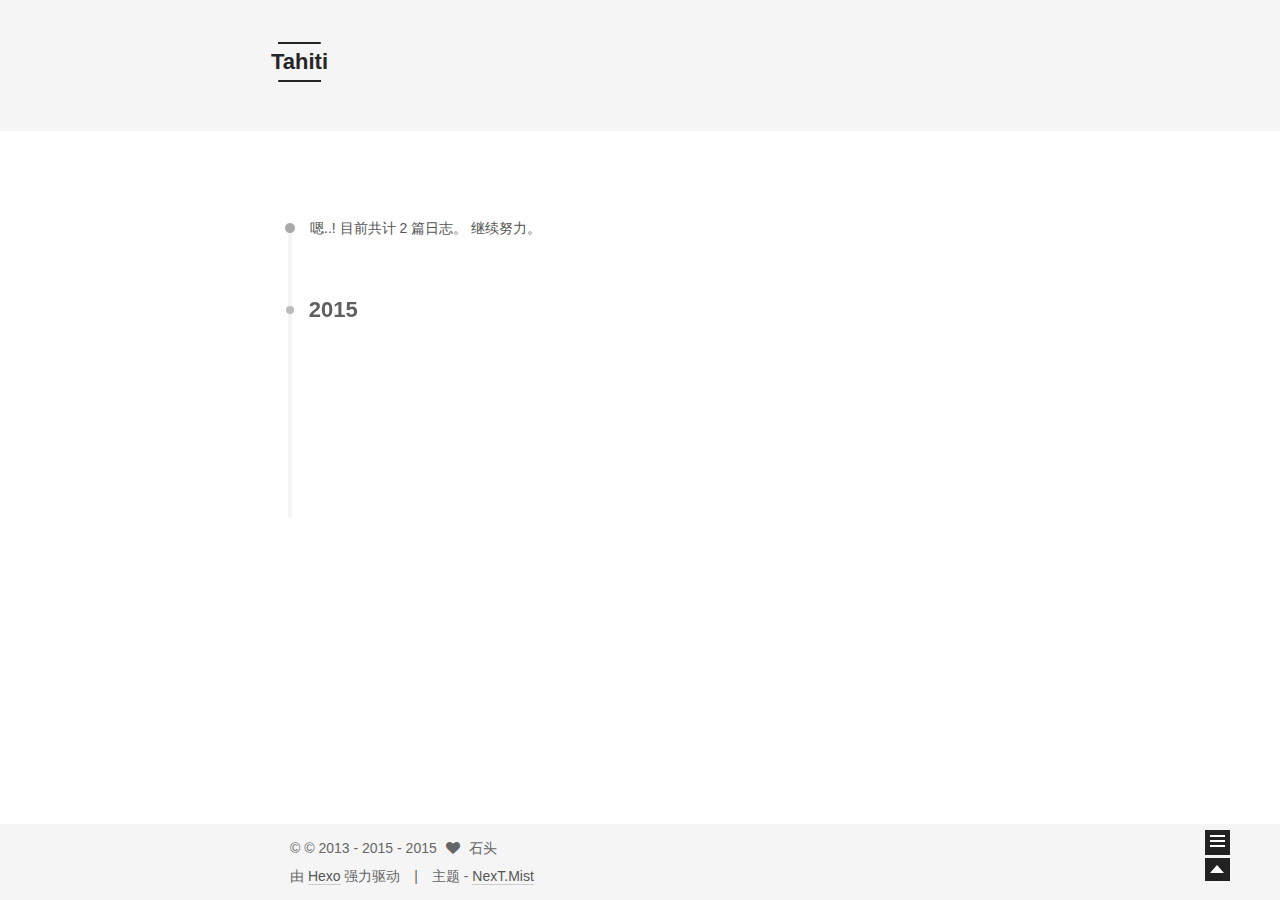
==== commit 68f5e924: "Site updated: 2015-10-30 10:51:51" ====
--- a/archives/index.html
+++ b/archives/index.html
@@ -182,7 +182,7 @@
       
         
       
-      嗯..! 目前共计 1 篇日志。 继续努力。
+      嗯..! 目前共计 2 篇日志。 继续努力。
     </span>
 
     
@@ -196,6 +196,43 @@
         <div class="collection-title">
           <h2 class="archive-year motion-element" id="archive-year-2015">2015</h2>
         </div>
+      
+      
+
+      
+
+  <article class="post post-type-normal" itemscope itemtype="http://schema.org/Article">
+    <header class="post-header">
+
+      <h1 class="post-title">
+        
+            <a class="post-title-link" href="/2015/10/28/js判断上传文件大小/" itemprop="url">
+              
+                <span itemprop="name">js判断上传文件大小</span>
+              
+            </a>
+        
+      </h1>
+
+      <div class="post-meta">
+        <time class="post-time" itemprop="dateCreated"
+              datetime="2015-10-28T17:57:27+08:00"
+              content="2015-10-28" >
+          10-28
+        </time>
+      </div>
+
+    </header>
+  </article>
+
+
+
+    
+
+      
+      
+      
+
       
       
 
@@ -268,7 +305,7 @@
         <nav class="site-state motion-element">
           <div class="site-state-item site-state-posts">
             <a href="/archives">
-              <span class="site-state-item-count">1</span>
+              <span class="site-state-item-count">2</span>
               <span class="site-state-item-name">日志</span>
             </a>
           </div>
@@ -282,7 +319,7 @@
 
           <div class="site-state-item site-state-tags">
             <a href="/tags">
-              <span class="site-state-item-count">1</span>
+              <span class="site-state-item-count">2</span>
               <span class="site-state-item-name">标签</span>
               </a>
           </div>
--- a/css/main.css
+++ b/css/main.css
@@ -457,12 +457,12 @@
 }
 pre,
 .highlight {
-  background: #f7f7f7;
+  background: #1d1f21;
   margin: 20px 0;
   padding: 15px;
   overflow: auto;
   font-size: 13px;
-  color: #4d4d4c;
+  color: #c5c8c6;
   line-height: 1.6;
 }
 .highlight .gutter pre,
@@ -500,7 +500,7 @@
 }
 .highlight figcaption {
   font-size: 0.85em;
-  color: #8e908c;
+  color: #969896;
   line-height: 1em;
   margin-bottom: 1em;
 }
@@ -527,7 +527,7 @@
   border-style: solid;
   border-color: #ccc;
   border-width: 1px 0;
-  background: #f7f7f7;
+  background: #1d1f21;
   padding: 15px 40px 15px 15px;
 }
 .gist .gist-file {
@@ -553,8 +553,8 @@
   border: none;
 }
 .gist .gist-file .gist-meta {
-  background: #f7f7f7;
-  color: #8e908c;
+  background: #1d1f21;
+  color: #969896;
   font: 13px Lato, "PingFang SC", "Microsoft YaHei", sans-serif;
   text-shadow: 0 0;
   padding: 0;
@@ -569,7 +569,7 @@
   text-decoration: underline;
 }
 pre .comment {
-  color: #8e908c;
+  color: #969896;
 }
 pre .variable,
 pre .attribute,
@@ -583,7 +583,7 @@
 pre .css .id,
 pre .css .class,
 pre .css .pseudo {
-  color: #c82829;
+  color: #c66;
 }
 pre .number,
 pre .preprocessor,
@@ -591,11 +591,11 @@
 pre .literal,
 pre .params,
 pre .constant {
-  color: #f5871f;
+  color: #de935f;
 }
 pre .ruby .class .title,
 pre .css .rules .attribute {
-  color: #718c00;
+  color: #b5bd68;
 }
 pre .string,
 pre .value,
@@ -603,11 +603,11 @@
 pre .header,
 pre .ruby .symbol,
 pre .xml .cdata {
-  color: #718c00;
+  color: #b5bd68;
 }
 pre .title,
 pre .css .hexcolor {
-  color: #3e999f;
+  color: #8abeb7;
 }
 pre .function,
 pre .python .decorator,
@@ -617,11 +617,11 @@
 pre .perl .sub,
 pre .javascript .title,
 pre .coffeescript .title {
-  color: #4271ae;
+  color: #81a2be;
 }
 pre .keyword,
 pre .javascript .function {
-  color: #8959a8;
+  color: #b294bb;
 }
 html,
 body {
@@ -961,7 +961,7 @@
   width: 4px;
   height: 4px;
   border-radius: 50%;
-  background: #3e8b8b;
+  background: #d9f147;
 }
 .sidebar-nav {
   margin: 0 0 20px;
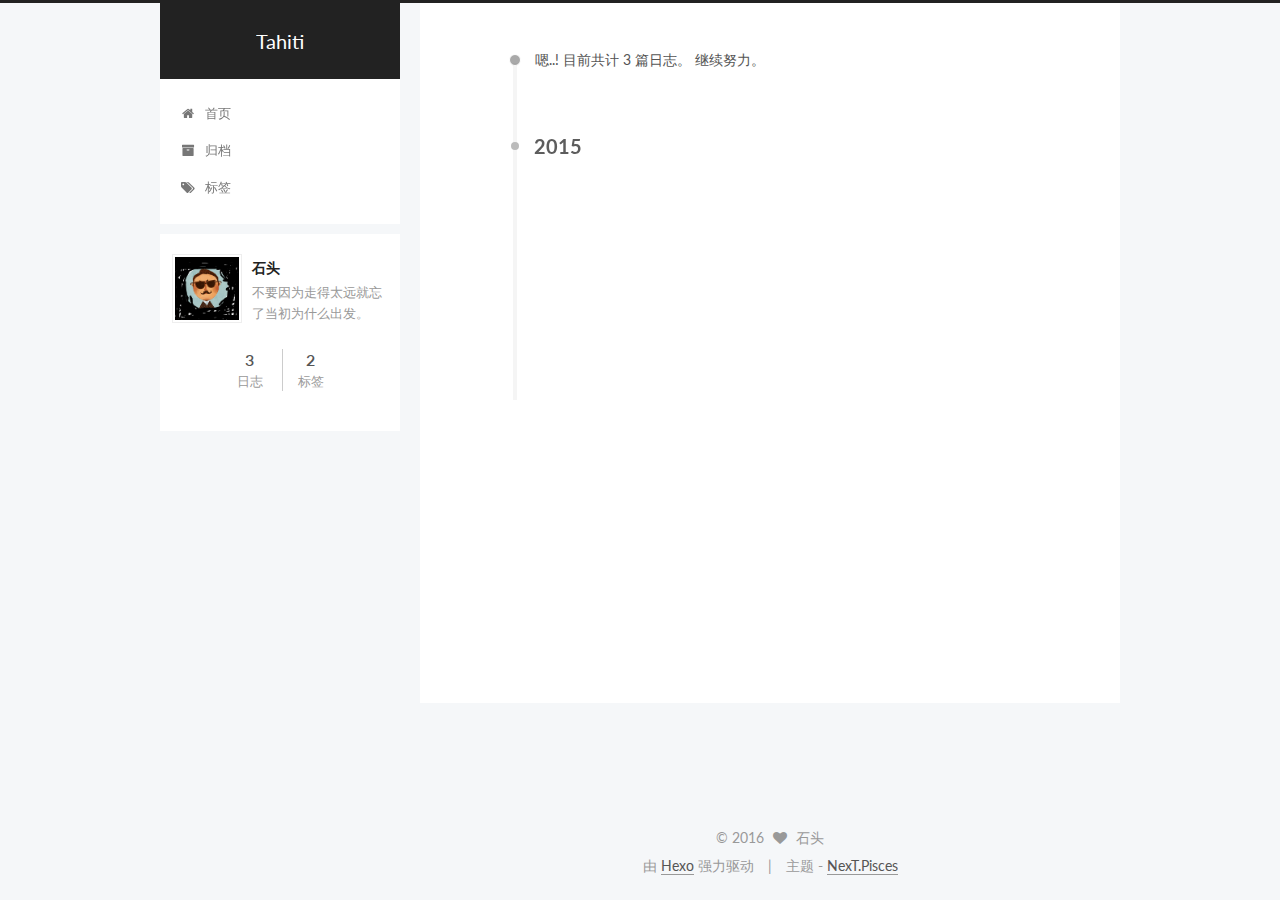
==== commit 389bce92: "Site updated: 2016-04-29 15:37:39" ====
--- a/archives/index.html
+++ b/archives/index.html
@@ -1,13 +1,18 @@
 <!doctype html>
-<html class="theme-next use-motion theme-next-mist">
+
+
+
+  
+
+
+<html class="theme-next pisces use-motion">
 <head>
-  
-
-<meta charset="UTF-8"/>
+  <meta charset="UTF-8"/>
 <meta http-equiv="X-UA-Compatible" content="IE=edge,chrome=1" />
 <meta name="viewport" content="width=device-width, initial-scale=1, maximum-scale=1"/>
 
 
+
 <meta http-equiv="Cache-Control" content="no-transform" />
 <meta http-equiv="Cache-Control" content="no-siteapp" />
 
@@ -18,22 +23,45 @@
 
 
 
-  <link rel="stylesheet" type="text/css" href="/vendors/fancybox/source/jquery.fancybox.css?v=2.1.5"/>
-
-
-
-  
-    <link href='//fonts.lug.ustc.edu.cn/css?family=Lato:300,400,700,400italic&subset=latin,latin-ext' rel='stylesheet' type='text/css'>
-  
-
-
-<link rel="stylesheet" type="text/css" href="/vendors/font-awesome/css/font-awesome.min.css?v=4.4.0" />
-
-<link rel="stylesheet" type="text/css" href="/css/main.css?v=0.4.5.2"/>
-
-
-    <meta name="description" content="不要因为走得太远就忘了当初为什么出发。" />
-
+
+
+
+
+  <link href="/vendors/fancybox/source/jquery.fancybox.css?v=2.1.5" rel="stylesheet" type="text/css"/>
+
+
+
+
+  
+  
+  
+  
+
+  
+    
+    
+  
+
+  
+
+  
+
+  
+
+  
+
+  
+    
+    
+    <link href="//fonts.googleapis.com/css?family=Lato:300,300italic,400,400italic,700,700italic&subset=latin,latin-ext" rel="stylesheet" type="text/css">
+  
+
+
+
+
+<link href="/vendors/font-awesome/css/font-awesome.min.css?v=4.4.0" rel="stylesheet" type="text/css" />
+
+<link href="/css/main.css?v=5.0.1" rel="stylesheet" type="text/css" />
 
 
   <meta name="keywords" content="Hexo, NexT" />
@@ -42,7 +70,14 @@
 
 
 
-  <link rel="shortcut icon" type="image/x-icon" href="/favicon.ico?v=0.4.5.2" />
+
+
+
+  <link rel="shortcut icon" type="image/x-icon" href="/favicon.ico?v=5.0.1" />
+
+
+
+
 
 
 <meta name="description" content="不要因为走得太远就忘了当初为什么出发。">
@@ -56,29 +91,26 @@
 <meta name="twitter:description" content="不要因为走得太远就忘了当初为什么出发。">
 
 
+
 <script type="text/javascript" id="hexo.configuration">
+  var NexT = window.NexT || {};
   var CONFIG = {
-    scheme: 'Mist',
-    sidebar: 'post'
+    scheme: 'Pisces',
+    sidebar: {"position":"left","display":"always"},
+    fancybox: true,
+    motion: true,
+    duoshuo: {
+      userId: 0,
+      author: '博主'
+    }
   };
 </script>
 
-
-
   <title> 归档 | Tahiti </title>
 </head>
 
 <body itemscope itemtype="http://schema.org/WebPage" lang="zh-Hans">
 
-  <!--[if lte IE 8]>
-  <div style=' clear: both; height: 59px; padding:0 0 0 15px; position: relative;margin:0 auto;'>
-    <a href="http://windows.microsoft.com/en-US/internet-explorer/products/ie/home?ocid=ie6_countdown_bannercode">
-      <img src="http://7u2nvr.com1.z0.glb.clouddn.com/picouterie.jpg" border="0" height="42" width="820"
-           alt="You are using an outdated browser. For a faster, safer browsing experience, upgrade for free today or use other browser ,like chrome firefox safari."
-           style='margin-left:auto;margin-right:auto;display: block;'/>
-    </a>
-  </div>
-<![endif]-->
   
 
 
@@ -96,11 +128,20 @@
 
 
 
-  <div class="container one-column  page-archive ">
+
+
+
+
+  
+  
+    
+  
+
+  <div class="container one-collumn sidebar-position-left  page-archive  ">
     <div class="headband"></div>
 
     <header id="header" class="header" itemscope itemtype="http://schema.org/WPHeader">
-      <div class="header-inner"><div class="site-meta ">
+      <div class="header-inner"><div class="site-meta custom-logo">
   
 
   <div class="custom-logo-site-title">
@@ -125,13 +166,13 @@
   
 
   
-    <ul id="menu" class="menu ">
+    <ul id="menu" class="menu">
       
         
         <li class="menu-item menu-item-home">
           <a href="/" rel="section">
             
-              <i class="menu-item-icon fa fa-home"></i> <br />
+              <i class="menu-item-icon fa fa-home fa-fw"></i> <br />
             
             首页
           </a>
@@ -141,7 +182,7 @@
         <li class="menu-item menu-item-archives">
           <a href="/archives" rel="section">
             
-              <i class="menu-item-icon fa fa-archive"></i> <br />
+              <i class="menu-item-icon fa fa-archive fa-fw"></i> <br />
             
             归档
           </a>
@@ -151,7 +192,7 @@
         <li class="menu-item menu-item-tags">
           <a href="/tags" rel="section">
             
-              <i class="menu-item-icon fa fa-tags"></i> <br />
+              <i class="menu-item-icon fa fa-tags fa-fw"></i> <br />
             
             标签
           </a>
@@ -159,7 +200,6 @@
       
 
       
-      
     </ul>
   
 
@@ -171,7 +211,9 @@
 
     <main id="main" class="main">
       <div class="main-inner">
-        <div id="content" class="content"> 
+        <div class="content-wrap">
+          <div id="content" class="content">
+            
 
   <section id="posts" class="posts-collapse">
     <span class="archive-move-on"></span>
@@ -182,7 +224,7 @@
       
         
       
-      嗯..! 目前共计 2 篇日志。 继续努力。
+      嗯..! 目前共计 3 篇日志。 继续努力。
     </span>
 
     
@@ -196,6 +238,43 @@
         <div class="collection-title">
           <h2 class="archive-year motion-element" id="archive-year-2015">2015</h2>
         </div>
+      
+      
+
+      
+
+  <article class="post post-type-normal" itemscope itemtype="http://schema.org/Article">
+    <header class="post-header">
+
+      <h1 class="post-title">
+        
+            <a class="post-title-link" href="/2015/11/04/java的IO详解/" itemprop="url">
+              
+                <span itemprop="name">java的IO详解</span>
+              
+            </a>
+        
+      </h1>
+
+      <div class="post-meta">
+        <time class="post-time" itemprop="dateCreated"
+              datetime="2015-11-04T09:28:26+08:00"
+              content="2015-11-04" >
+          11-04
+        </time>
+      </div>
+
+    </header>
+  </article>
+
+
+
+    
+
+      
+      
+      
+
       
       
 
@@ -271,15 +350,16 @@
   
 
 
- </div>
-
-        
-
-        
-      </div>
-
-      
-        
+
+          </div>
+          
+
+
+          
+
+        </div>
+        
+          
   
   <div class="sidebar-toggle">
     <div class="sidebar-toggle-line-wrap">
@@ -298,31 +378,30 @@
 
       <section class="site-overview sidebar-panel  sidebar-panel-active ">
         <div class="site-author motion-element" itemprop="author" itemscope itemtype="http://schema.org/Person">
-          <img class="site-author-image" src="/images/default_avatar.jpg" alt="石头" itemprop="image"/>
+          <img class="site-author-image" itemprop="image"
+               src="/images/default_avatar.jpg"
+               alt="石头" />
           <p class="site-author-name" itemprop="name">石头</p>
+          <p class="site-description motion-element" itemprop="description">不要因为走得太远就忘了当初为什么出发。</p>
         </div>
-        <p class="site-description motion-element" itemprop="description">不要因为走得太远就忘了当初为什么出发。</p>
         <nav class="site-state motion-element">
           <div class="site-state-item site-state-posts">
             <a href="/archives">
-              <span class="site-state-item-count">2</span>
+              <span class="site-state-item-count">3</span>
               <span class="site-state-item-name">日志</span>
             </a>
           </div>
 
-          <div class="site-state-item site-state-categories">
-            
-              <span class="site-state-item-count">0</span>
-              <span class="site-state-item-name">分类</span>
-              
-          </div>
-
-          <div class="site-state-item site-state-tags">
-            <a href="/tags">
-              <span class="site-state-item-count">2</span>
-              <span class="site-state-item-name">标签</span>
+          
+
+          
+            <div class="site-state-item site-state-tags">
+              <a href="/tags">
+                <span class="site-state-item-count">2</span>
+                <span class="site-state-item-name">标签</span>
               </a>
-          </div>
+            </div>
+          
 
         </nav>
 
@@ -335,9 +414,8 @@
         
         
 
-        <div class="links-of-author motion-element">
-          
-        </div>
+        
+        
 
       </section>
 
@@ -347,16 +425,18 @@
   </aside>
 
 
-      
+        
+      </div>
     </main>
 
     <footer id="footer" class="footer">
-      <div class="footer-inner"> <div class="copyright" >
-  
-  &copy;  © 2013 - 2015 - 
-  <span itemprop="copyrightYear">2015</span>
+      <div class="footer-inner">
+        <div class="copyright" >
+  
+  &copy; 
+  <span itemprop="copyrightYear">2016</span>
   <span class="with-love">
-    <i class="icon-next-heart fa fa-heart"></i>
+    <i class="fa fa-heart"></i>
   </span>
   <span class="author" itemprop="copyrightHolder">石头</span>
 </div>
@@ -368,29 +448,95 @@
 <div class="theme-info">
   主题 -
   <a class="theme-link" href="https://github.com/iissnan/hexo-theme-next">
-    NexT.Mist
+    NexT.Pisces
   </a>
 </div>
 
-
- </div>
+        
+
+        
+      </div>
     </footer>
 
-    <div class="back-to-top"></div>
+    <div class="back-to-top">
+      <i class="fa fa-arrow-up"></i>
+    </div>
   </div>
 
+  
+
+<script type="text/javascript">
+  if (Object.prototype.toString.call(window.Promise) !== '[object Function]') {
+    window.Promise = null;
+  }
+</script>
+
+
+
+
+
+
+
+
+
+  
+
+
+
+  
   <script type="text/javascript" src="/vendors/jquery/index.js?v=2.1.3"></script>
 
   
-  
-  
-    <script type="text/javascript">
-      postMotionOptions = {stagger: 100, drag: true};
+  <script type="text/javascript" src="/vendors/fastclick/lib/fastclick.min.js?v=1.0.6"></script>
+
+  
+  <script type="text/javascript" src="/vendors/jquery_lazyload/jquery.lazyload.js?v=1.9.7"></script>
+
+  
+  <script type="text/javascript" src="/vendors/velocity/velocity.min.js?v=1.2.1"></script>
+
+  
+  <script type="text/javascript" src="/vendors/velocity/velocity.ui.min.js?v=1.2.1"></script>
+
+  
+  <script type="text/javascript" src="/vendors/fancybox/source/jquery.fancybox.pack.js?v=2.1.5"></script>
+
+
+  
+
+
+  <script type="text/javascript" src="/js/src/utils.js?v=5.0.1"></script>
+
+  <script type="text/javascript" src="/js/src/motion.js?v=5.0.1"></script>
+
+
+
+  
+  
+
+
+  <script type="text/javascript" src="/js/src/affix.js?v=5.0.1"></script>
+
+  <script type="text/javascript" src="/js/src/schemes/pisces.js?v=5.0.1"></script>
+
+
+
+  
+  
+    <script type="text/javascript" id="motion.page.archive">
+      $('.archive-year').velocity('transition.slideLeftIn');
     </script>
   
 
-  
-    
+
+  
+
+
+  <script type="text/javascript" src="/js/src/bootstrap.js?v=5.0.1"></script>
+
+
+
+  
 
   
     
@@ -408,72 +554,22 @@
       || document.getElementsByTagName('body')[0]).appendChild(ds);
     })();
   </script>
-    
-     
-
-
-    
-  
-  
-  <script type="text/javascript" src="/vendors/fancybox/source/jquery.fancybox.pack.js"></script>
-  <script type="text/javascript" src="/js/fancy-box.js?v=0.4.5.2"></script>
-
-
-  <script type="text/javascript" src="/js/helpers.js?v=0.4.5.2"></script>
-  
-
-  <script type="text/javascript" src="/vendors/velocity/velocity.min.js"></script>
-  <script type="text/javascript" src="/vendors/velocity/velocity.ui.min.js"></script>
-
-  <script type="text/javascript" src="/js/motion_global.js?v=0.4.5.2" id="motion.global"></script>
-
-
-
-
-  <script type="text/javascript" src="/js/nav-toggle.js?v=0.4.5.2"></script>
-  <script type="text/javascript" src="/vendors/fastclick/lib/fastclick.min.js?v=1.0.6"></script>
-
-  
-  
-    <script type="text/javascript" id="motion.page.archive">
-      $('.archive-year').velocity('transition.slideLeftIn');
-    </script>
-  
-
-
-  <script type="text/javascript">
-    $(document).ready(function () {
-
-      isMobile() && FastClick.attach(document.body);
-
-      // Define Motion Sequence.
-      motionIntegrator
-        .add(motionMiddleWares.logo)
-        .add(motionMiddleWares.menu)
-        .add(motionMiddleWares.backToTop)
-        .add(motionMiddleWares.postList)
-        .add(motionMiddleWares.sidebar);
-
-      // Bootstrap Motion.
-      motionIntegrator.bootstrap();
-    });
-  </script>
-
-  
-  
-
-  
-  
-
-  
-  <script type="text/javascript" src="/js/lazyload.js"></script>
-  <script type="text/javascript">
-    $(function () {
-      $("#posts").find('img').lazyload({
-        placeholder: "/images/loading.gif",
-        effect: "fadeIn"
-      });
-    });
-  </script>
+
+  
+    
+  
+
+
+
+
+
+  
+  
+  
+
+  
+
+  
+
 </body>
 </html>
--- a/css/main.css
+++ b/css/main.css
@@ -185,7 +185,7 @@
 }
 body {
   position: relative;
-  font-family: Lato, "PingFang SC", "Microsoft YaHei", sans-serif;
+  font-family: 'Lato', "PingFang SC", "Microsoft YaHei", sans-serif;
   font-size: 14px;
   line-height: 2;
   color: #555;
@@ -215,94 +215,89 @@
   margin: 0;
   padding: 0;
   font-weight: bold;
-  line-height: 1;
-  font-family: Lato, "PingFang SC", "Microsoft YaHei", sans-serif;
-}
-h1 {
-  font-size: 24px;
-}
-@media (max-width: 767px) {
-  h1 {
-    font-size: 20px;
-  }
-}
-h2 {
-  font-size: 22px;
-}
-@media (max-width: 767px) {
-  h2 {
-    font-size: 18px;
-  }
-}
-h3 {
-  font-size: 20px;
-}
-@media (max-width: 767px) {
-  h3 {
-    font-size: 16px;
-  }
-}
-h4 {
-  font-size: 18px;
-}
-@media (max-width: 767px) {
-  h4 {
-    font-size: 14px;
-  }
-}
-h5 {
-  font-size: 16px;
-}
-@media (max-width: 767px) {
-  h5 {
-    font-size: 12px;
-  }
-}
-h6 {
-  font-size: 14px;
-}
-@media (max-width: 767px) {
-  h6 {
-    font-size: 10px;
-  }
-}
-p {
-  margin: 0 0 25px 0;
-}
-a {
-  color: #555;
-  text-decoration: none;
-  border-bottom: 1px solid #999;
-}
-a:hover {
-  color: #222;
-  border-bottom-color: #222;
-}
-ul {
-  list-style: none;
-}
-blockquote {
-  margin: 0;
-  padding: 0;
-}
-img {
-  display: block;
-  margin: auto 0;
-  max-width: 100%;
-  height: auto;
+  line-height: 1.5;
+  font-family: 'Lato', "PingFang SC", "Microsoft YaHei", sans-serif;
 }
 h2,
 h3,
 h4,
 h5,
 h6 {
-  margin: 60px 0 15px;
+  margin: 20px 0 15px;
+}
+h1 {
+  font-size: 22px;
+}
+@media (max-width: 767px) {
+  h1 {
+    font-size: 18px;
+  }
+}
+h2 {
+  font-size: 20px;
+}
+@media (max-width: 767px) {
+  h2 {
+    font-size: 16px;
+  }
+}
+h3 {
+  font-size: 18px;
+}
+@media (max-width: 767px) {
+  h3 {
+    font-size: 14px;
+  }
+}
+h4 {
+  font-size: 16px;
+}
+@media (max-width: 767px) {
+  h4 {
+    font-size: 12px;
+  }
+}
+h5 {
+  font-size: 14px;
+}
+@media (max-width: 767px) {
+  h5 {
+    font-size: 10px;
+  }
+}
+h6 {
+  font-size: 12px;
+}
+@media (max-width: 767px) {
+  h6 {
+    font-size: 8px;
+  }
+}
+p {
+  margin: 0 0 25px 0;
+}
+a {
+  color: #555;
+  text-decoration: none;
+  border-bottom: 1px solid #999;
+  word-wrap: break-word;
+}
+a:hover {
+  color: #222;
+  border-bottom-color: #222;
 }
 ul {
-  list-style: square;
-}
-a {
-  word-wrap: break-word;
+  list-style: none;
+}
+blockquote {
+  margin: 0;
+  padding: 0;
+}
+img {
+  display: block;
+  margin: auto;
+  max-width: 100%;
+  height: auto;
 }
 hr {
   margin: 40px 0;
@@ -327,6 +322,43 @@
   margin: 0;
   padding: 0;
 }
+.text-left {
+  text-align: left;
+}
+.text-center {
+  text-align: center;
+}
+.text-right {
+  text-align: right;
+}
+.text-justify {
+  text-align: justify;
+}
+.text-nowrap {
+  white-space: nowrap;
+}
+.text-lowercase {
+  text-transform: lowercase;
+}
+.text-uppercase {
+  text-transform: uppercase;
+}
+.text-capitalize {
+  text-transform: capitalize;
+}
+.center-block {
+  display: block;
+  margin-left: auto;
+  margin-right: auto;
+}
+.clearfix:before,
+.clearfix:after {
+  content: " ";
+  display: table;
+}
+.clearfix:after {
+  clear: both;
+}
 .pullquote {
   width: 45%;
 }
@@ -353,20 +385,41 @@
   color: #222 !important;
   text-decoration: none !important;
 }
-.video-container {
-  position: relative;
-  padding-top: 60%;
-  height: 0;
-  overflow: hidden;
-}
-.video-container iframe,
-.video-container object,
-.video-container embed {
+.affix.affix.affix {
+  position: fixed;
+}
+.translation {
+  margin-top: -20px;
+  font-size: 14px;
+  color: #999;
+}
+.scrollbar-measure {
+  width: 100px;
+  height: 100px;
+  overflow: scroll;
   position: absolute;
-  top: 0;
-  left: 0;
-  width: 100%;
-  height: 100%;
+  top: -9999px;
+}
+.use-motion .motion-element {
+  opacity: 0;
+}
+#local-search-input {
+  padding: 3px;
+  border: none;
+  text-indent: 14px;
+  border-radius: 0;
+  width: 140px;
+  outline: none;
+  border-bottom: 1px solid #999;
+  background: inherit;
+  opacity: 0.5;
+}
+#local-search-input:focus {
+  opacity: 1;
+}
+.search-icon {
+  position: absolute;
+  top: 9px;
 }
 table {
   margin: 20px 0;
@@ -375,6 +428,8 @@
   border-spacing: 0;
   border: 1px solid #ddd;
   font-size: 14px;
+  table-layout: fixed;
+  word-wrap: break-all;
 }
 table>tbody>tr:nth-of-type(odd) {
   background-color: #f9f9f9;
@@ -402,87 +457,80 @@
 td {
   border-bottom-width: 1px;
 }
-.text-left {
-  text-align: left;
-}
-.text-center {
-  text-align: center;
-}
-.text-right {
-  text-align: right;
-}
-.text-justify {
-  text-align: justify;
-}
-.text-nowrap {
-  white-space: nowrap;
-}
-.text-lowercase {
-  text-transform: lowercase;
-}
-.text-uppercase {
-  text-transform: uppercase;
-}
-.text-capitalize {
-  text-transform: capitalize;
-}
-.center-block {
-  display: block;
-  margin-left: auto;
-  margin-right: auto;
-}
-.clearfix:before,
-.clearfix:after {
-  content: " ";
-  display: table;
-}
-.clearfix:after {
-  clear: both;
-}
-.full-image.full-image.full-image {
-  border: none;
-  max-width: 100%;
-  width: auto;
-  margin: 0;
-}
-@media (min-width: 992px) {
-  .full-image.full-image.full-image {
-    max-width: none;
-    width: 126%;
-    margin: 0 -13%;
-  }
-}
-.use-motion .motion-element {
-  opacity: 0;
+html,
+body {
+  height: 100%;
+}
+.container {
+  position: relative;
+  min-height: 100%;
+}
+.header-inner {
+  margin: 0 auto;
+  padding: 100px 0 70px;
+  width: 700px;
+}
+@media (min-width: 1600px) {
+  .container .header-inner {
+    width: 900px;
+  }
+}
+.main {
+  padding-bottom: 150px;
+}
+.main-inner {
+  margin: 0 auto;
+  width: 700px;
+}
+@media (min-width: 1600px) {
+  .container .main-inner {
+    width: 900px;
+  }
+}
+.footer {
+  position: absolute;
+  left: 0;
+  bottom: 0;
+  width: 100%;
+  min-height: 50px;
+}
+.footer-inner {
+  box-sizing: border-box;
+  margin: 20px auto;
+  width: 700px;
+}
+@media (min-width: 1600px) {
+  .container .footer-inner {
+    width: 900px;
+  }
 }
 pre,
 .highlight {
-  background: #1d1f21;
+  overflow: auto;
   margin: 20px 0;
   padding: 15px;
-  overflow: auto;
   font-size: 13px;
-  color: #c5c8c6;
+  color: #4d4d4c;
+  background: #f7f7f7;
   line-height: 1.6;
-}
-.highlight .gutter pre,
-.gist .gist-file .gist-data .line-numbers {
-  color: #666;
 }
 pre,
 code {
-  font-family: "Input Mono", "PT Mono", Consolas, Monaco, Menlo, monospace;
+  font-family: consolas, Menlo, "PingFang SC", "Microsoft YaHei", monospace;
 }
 code {
+  padding: 2px 4px;
   word-break: break-all;
+  color: #555;
   background: #eee;
-  text-shadow: 0 1px #fff;
-  padding: 0 0.3em;
+  border-radius: 4px;
+  font-size: 13px;
 }
 pre code {
+  padding: 0;
+  color: #4d4d4c;
   background: none;
   text-shadow: none;
-  padding: 0;
 }
 .highlight pre {
   border: none;
@@ -500,7 +548,7 @@
 }
 .highlight figcaption {
   font-size: 0.85em;
-  color: #969896;
+  color: #8e908c;
   line-height: 1em;
   margin-bottom: 1em;
 }
@@ -516,60 +564,15 @@
   float: right;
 }
 .highlight .gutter pre {
+  color: #666;
   text-align: right;
   padding-right: 20px;
 }
 .highlight .line {
   height: 20px;
 }
-.gist {
-  margin: 20px 0;
-  border-style: solid;
-  border-color: #ccc;
-  border-width: 1px 0;
-  background: #1d1f21;
-  padding: 15px 40px 15px 15px;
-}
-.gist .gist-file {
-  border: none;
-  font-family: "Input Mono", "PT Mono", Consolas, Monaco, Menlo, monospace;
-  margin: 0;
-}
-.gist .gist-file .gist-data {
-  background: none;
-  border: none;
-}
-.gist .gist-file .gist-data .line-numbers {
-  background: none;
-  border: none;
-  padding: 0 20px 0 0;
-}
-.gist .gist-file .gist-data .line-data {
-  padding: 0 !important;
-}
-.gist .gist-file .highlight {
-  margin: 0;
-  padding: 0;
-  border: none;
-}
-.gist .gist-file .gist-meta {
-  background: #1d1f21;
-  color: #969896;
-  font: 13px Lato, "PingFang SC", "Microsoft YaHei", sans-serif;
-  text-shadow: 0 0;
-  padding: 0;
-  margin-top: 1em;
-  margin-left: 40px;
-}
-.gist .gist-file .gist-meta a {
-  color: color-link;
-  font-weight: normal;
-}
-.gist .gist-file .gist-meta a:hover {
-  text-decoration: underline;
-}
 pre .comment {
-  color: #969896;
+  color: #8e908c;
 }
 pre .variable,
 pre .attribute,
@@ -583,31 +586,33 @@
 pre .css .id,
 pre .css .class,
 pre .css .pseudo {
-  color: #c66;
+  color: #c82829;
 }
 pre .number,
 pre .preprocessor,
 pre .built_in,
 pre .literal,
 pre .params,
-pre .constant {
-  color: #de935f;
+pre .constant,
+pre .command {
+  color: #f5871f;
 }
 pre .ruby .class .title,
-pre .css .rules .attribute {
-  color: #b5bd68;
-}
+pre .css .rules .attribute,
 pre .string,
 pre .value,
 pre .inheritance,
 pre .header,
 pre .ruby .symbol,
-pre .xml .cdata {
-  color: #b5bd68;
+pre .xml .cdata,
+pre .special,
+pre .number,
+pre .formula {
+  color: #718c00;
 }
 pre .title,
 pre .css .hexcolor {
-  color: #8abeb7;
+  color: #3e999f;
 }
 pre .function,
 pre .python .decorator,
@@ -617,494 +622,23 @@
 pre .perl .sub,
 pre .javascript .title,
 pre .coffeescript .title {
-  color: #81a2be;
+  color: #4271ae;
 }
 pre .keyword,
 pre .javascript .function {
-  color: #b294bb;
-}
-html,
-body {
-  height: 100%;
-}
-.container {
-  position: relative;
-  min-height: 100%;
-}
-.header-inner {
-  margin: 0 auto;
-  padding: 100px 0 70px;
-  width: 1200px;
-}
-.one-column .header-inner {
-  width: 700px;
-}
-@media (min-width: 1600px) {
-  .one-column .header-inner {
-    width: 900px;
-  }
-}
-.main {
-  padding-bottom: 150px;
-}
-.main-inner {
-  margin: 0 auto;
-  width: 1200px;
-}
-.one-column .main-inner {
-  width: 700px;
-}
-@media (min-width: 1600px) {
-  .one-column .main-inner {
-    width: 900px;
-  }
-}
-.footer {
-  position: absolute;
-  left: 0;
-  bottom: 0;
-  width: 100%;
-  min-height: 50px;
-}
-.footer-inner {
+  color: #8959a8;
+}
+.full-image.full-image.full-image {
+  border: none;
+  max-width: 100%;
+  width: auto;
   margin: 20px auto;
-  width: 1200px;
-}
-.one-column .footer-inner {
-  width: 700px;
-}
-@media (min-width: 1600px) {
-  .one-column .footer-inner {
-    width: 900px;
-  }
-}
-.headband {
-  height: 3px;
-  background: #222;
-}
-.header {
-  background: #fff;
-}
-.header-inner {
-  position: relative;
-}
-.site-meta {
-  margin: 0;
-  text-align: left;
-}
-@media (max-width: 767px) {
-  .site-meta {
-    text-align: center;
-  }
-}
-.brand {
-  position: relative;
-  display: inline-block;
-  padding: 0 40px;
-  color: #222;
-  background: #222;
-  border-bottom: none;
-  font-family: Lato, "PingFang SC", "Microsoft YaHei", sans-serif;
-}
-.brand:hover {
-  color: #222;
-}
-.logo {
-  display: inline-block;
-  margin-right: 5px;
-  line-height: 36px;
-  vertical-align: top;
-}
-.site-title {
-  display: inline-block;
-  vertical-align: top;
-  line-height: 36px;
-  font-size: 20px;
-  font-weight: normal;
-}
-.site-subtitle {
-  margin-top: 10px;
-  font-size: 13px;
-  color: #999;
-}
-.use-motion .brand {
-  opacity: 0;
-}
-.use-motion .logo,
-.use-motion .site-title,
-.use-motion .site-subtitle {
-  opacity: 0;
-  position: relative;
-  top: -10px;
-}
-.site-nav-toggle {
-  display: none;
-  position: absolute;
-  top: 10px;
-  left: 10px;
-}
-@media (max-width: 767px) {
-  .site-nav-toggle {
-    display: block;
-  }
-}
-.site-nav-toggle button {
-  margin-top: 2px;
-  padding: 9px 10px;
-  background: transparent;
-  border: none;
-}
-@media (max-width: 767px) {
-  .site-nav {
-    display: none;
-    margin: 0 -10px;
-    padding: 0 10px;
-    clear: both;
-    border-top: 1px solid #ddd;
-  }
-}
-@media (min-width: 768px) and (max-width: 991px) {
-  .site-nav {
-    display: block !important;
-  }
 }
 @media (min-width: 992px) {
-  .site-nav {
-    display: block !important;
-  }
-}
-.menu {
-  margin-top: 20px;
-  padding-left: 0;
-  text-align: center;
-}
-.menu .menu-item {
-  display: inline-block;
-  margin: 0 10px;
-}
-@media screen and (max-width: 767px) {
-  .menu .menu-item {
-    margin-top: 10px;
-  }
-}
-.menu .menu-item a {
-  display: block;
-  font-size: 13px;
-  text-transform: capitalize;
-  line-height: 1.5;
-  border-bottom: 1px solid transparent;
-  transition-property: border-color;
-  transition-duration: 0.2s;
-  transition-timing-function: ease-in-out;
-  transition-delay: 0s;
-}
-.menu .menu-item a:hover {
-  border-bottom-color: #222;
-}
-.use-motion .menu-item {
-  opacity: 0;
-}
-.translation {
-  margin-top: -20px;
-  font-size: 14px;
-  color: #999;
-}
-.post:last-child .post-eof.post-eof.post-eof {
-  display: none;
-}
-.sidebar-toggle {
-  position: fixed;
-  right: 50px;
-  bottom: 45px;
-  width: 15px;
-  height: 15px;
-  padding: 5px;
-  background: #222;
-  line-height: 0;
-  z-index: 1050;
-  cursor: pointer;
-  -webkit-transform: translateZ(0);
-}
-@media (min-width: 768px) and (max-width: 991px) {
-  .sidebar-toggle {
-    display: none;
-  }
-}
-@media (max-width: 767px) {
-  .sidebar-toggle {
-    display: none;
-  }
-}
-.sidebar-toggle-line {
-  position: relative;
-  display: inline-block;
-  vertical-align: top;
-  height: 2px;
-  width: 100%;
-  background: #fff;
-  margin-top: 3px;
-}
-.sidebar-toggle-line:first-child {
-  margin-top: 0;
-}
-.sidebar {
-  width: 0;
-  position: fixed;
-  right: 0;
-  top: 0;
-  bottom: 0;
-  z-index: 1040;
-  box-shadow: inset 0 2px 6px #000;
-  background: #222;
-  -webkit-transform: translateZ(0);
-}
-.sidebar a {
-  color: #999;
-  border-bottom-color: #555;
-}
-.sidebar a:hover {
-  color: #eee;
-}
-@media (min-width: 768px) and (max-width: 991px) {
-  .sidebar {
-    display: none !important;
-  }
-}
-@media (max-width: 767px) {
-  .sidebar {
-    display: none !important;
-  }
-}
-.sidebar-inner {
-  position: relative;
-  padding: 20px 10px;
-  color: #999;
-  text-align: center;
-}
-.site-author-image {
-  display: block;
-  margin: 0 auto;
-  max-width: 96px;
-  height: auto;
-  border: 2px solid #333;
-  padding: 2px;
-}
-.site-author-name {
-  margin: 5px 0 0;
-  color: #f5f5f5;
-}
-.site-description {
-  margin-top: 5px;
-  font-size: 14px;
-  color: #555;
-}
-.site-state {
-  overflow: hidden;
-  line-height: 1.4;
-}
-.site-state-item {
-  display: inline-block;
-  padding: 0 15px;
-  border-left: 1px solid #333;
-}
-.site-state-item:first-child {
-  border-left: none;
-}
-.site-state-item a {
-  border-bottom: none;
-}
-.site-state-item-count {
-  display: block;
-  text-align: center;
-  font-size: 18px;
-}
-.site-state-item-name {
-  font-size: 13px;
-}
-.feed-link {
-  margin-top: 20px;
-}
-.feed-link a {
-  display: inline-block;
-  padding: 0 15px;
-  color: #fc6423;
-  border: 1px solid #fc6423;
-  border-radius: 4px;
-}
-.feed-link a i {
-  color: #fc6423;
-  font-size: 14px;
-}
-.feed-link a:hover {
-  color: #fff;
-  background: #fc6423;
-}
-.feed-link a:hover i {
-  color: #fff;
-}
-.links-of-author {
-  margin-top: 20px;
-}
-.links-of-author a {
-  display: inline-block;
-  vertical-align: middle;
-  margin-right: 10px;
-  margin-bottom: 10px;
-  border-bottom-color: #555;
-  font-size: 13px;
-}
-.links-of-author a:before {
-  display: inline-block;
-  vertical-align: middle;
-  margin-right: 3px;
-  content: " ";
-  width: 4px;
-  height: 4px;
-  border-radius: 50%;
-  background: #d9f147;
-}
-.sidebar-nav {
-  margin: 0 0 20px;
-  padding-left: 0;
-}
-.sidebar-nav li {
-  display: inline-block;
-  cursor: pointer;
-  border-bottom: 1px solid transparent;
-  font-size: 15px;
-}
-.sidebar-nav li:hover {
-  color: #f5f5f5;
-}
-.page-post-detail .sidebar-nav-toc {
-  padding: 0 5px;
-}
-.page-post-detail .sidebar-nav-overview {
-  margin-left: 10px;
-}
-.sidebar-nav .sidebar-nav-active {
-  color: #87daff;
-  border-bottom-color: #87daff;
-}
-.sidebar-nav .sidebar-nav-active:hover {
-  color: #87daff;
-}
-.sidebar-panel {
-  display: none;
-}
-.sidebar-panel-active {
-  display: block;
-}
-.post-toc {
-  overflow: hidden;
-  position: relative;
-}
-.post-toc-empty {
-  font-size: 14px;
-  color: #666;
-}
-.post-toc ol {
-  overflow: auto;
-  margin: 0;
-  padding: 0 10px 10px;
-  text-align: left;
-  list-style: none;
-  font-size: 14px;
-}
-.post-toc ol a {
-  color: #999;
-}
-.post-toc ol a:hover {
-  color: #ccc;
-}
-.post-toc .nav .nav-child {
-  display: none;
-}
-.post-toc .nav .active .nav-child {
-  display: block;
-}
-.post-toc .nav .active > a {
-  color: #ccc;
-}
-.post-toc .nav .active-current > a {
-  color: #87daff;
-}
-.post-toc .nav .active-current > a:hover {
-  color: #87daff;
-}
-.post-toc-indicator {
-  height: 20px;
-  opacity: 0.4;
-  background: no-repeat 10px 50%;
-  background-size: 10px 12px;
-}
-.post-toc-indicator-top {
-  opacity: 0;
-  margin-top: 10px;
-  background-image: url("[data-uri]");
-}
-.post-toc-indicator-bottom {
-  position: absolute;
-  width: 100%;
-  background-image: url("[data-uri]");
-}
-.footer {
-  font-size: 14px;
-  color: #999;
-}
-.footer img {
-  border: none;
-}
-.footer-inner {
-  text-align: center;
-}
-.with-love {
-  display: inline-block;
-  margin: 0 5px;
-}
-.powered-by,
-.theme-info {
-  display: inline-block;
-}
-.powered-by {
-  margin-right: 10px;
-}
-.powered-by::after {
-  content: "|";
-  padding-left: 10px;
-}
-.cc-license {
-  margin-top: 10px;
-  text-align: center;
-}
-.cc-license .cc-opacity {
-  opacity: 0.7;
-  border-bottom: none;
-}
-.cc-license .cc-opacity:hover {
-  opacity: 0.9;
-}
-.cc-license img {
-  display: inline-block;
-}
-@media (max-width: 767px) {
-  body {
-    font-size: 14px;
-  }
-  .header-inner,
-  .one-column .header-inner,
-  .main-inner,
-  .one-column .main-inner,
-  .main-inner .content,
-  .footer-inner,
-  .one-column .footer-inner {
-    width: auto;
-  }
-  .main-inner {
-    margin: 20px auto 0;
-  }
-  .footer-inner {
-    padding: 0 10px;
+  .full-image.full-image.full-image {
+    max-width: none;
+    width: 126%;
+    margin: 0 -13%;
   }
 }
 .blockquote-center,
@@ -1155,23 +689,61 @@
 .page-post-detail .post-type-quote blockquote div {
   text-align: center;
 }
+.post .post-body .group-picture img {
+  box-sizing: border-box;
+  padding: 0 3px;
+  border: none;
+}
+.post .group-picture-row {
+  overflow: hidden;
+  margin-top: 6px;
+}
+.post .group-picture-row:first-child {
+  margin-top: 0;
+}
+.post .group-picture-column {
+  float: left;
+}
+.page-post-detail .post-body .group-picture-column {
+  float: none;
+  margin-top: 10px;
+  width: auto !important;
+}
+.page-post-detail .post-body .group-picture-column img {
+  margin: 0 auto;
+}
+.page-archive .group-picture-container {
+  overflow: hidden;
+}
+.page-archive .group-picture-row {
+  float: left;
+}
+.page-archive .group-picture-row:first-child {
+  margin-top: 6px;
+}
+.page-archive .group-picture-column {
+  max-width: 150px;
+  max-height: 150px;
+}
 .btn {
   display: inline-block;
   padding: 0 20px;
-  font-size: 15px;
+  font-size: 14px;
   color: #fff;
   background: #222;
-  border: 2px solid #222;
+  border: 2px solid #555;
   text-decoration: none;
+  border-radius: 0;
   transition-property: background-color;
   transition-duration: 0.2s;
   transition-timing-function: ease-in-out;
   transition-delay: 0s;
 }
-.btn:hover {
+.btn:hover,
+.post-more-link .btn:hover {
   border-color: #222;
-  color: #222;
-  background: #fff;
+  color: #fff;
+  background: #222;
 }
 .btn-bar {
   display: block;
@@ -1183,29 +755,282 @@
 .btn-bar+.btn-bar {
   margin-top: 4px;
 }
+.pagination {
+  margin: 120px 0 40px;
+  text-align: center;
+  border-top: 1px solid #eee;
+}
+.page-number-basic,
+.pagination .prev,
+.pagination .next,
+.pagination .page-number,
+.pagination .space {
+  display: inline-block;
+  position: relative;
+  top: -1px;
+  margin: 0 10px;
+  padding: 0 10px;
+  line-height: 30px;
+}
+@media (max-width: 767px) {
+  .page-number-basic,
+  .pagination .prev,
+  .pagination .next,
+  .pagination .page-number,
+  .pagination .space {
+    margin: 0 5px;
+  }
+}
+.pagination .prev,
+.pagination .next,
+.pagination .page-number {
+  border-bottom: 0;
+  border-top: 1px solid #eee;
+  transition-property: border-color;
+  transition-duration: 0.2s;
+  transition-timing-function: ease-in-out;
+  transition-delay: 0s;
+}
+.pagination .prev:hover,
+.pagination .next:hover,
+.pagination .page-number:hover {
+  border-top-color: #222;
+}
+.pagination .space {
+  padding: 0;
+  margin: 0;
+}
+.pagination .prev {
+  margin-left: 0;
+}
+.pagination .next {
+  margin-right: 0;
+}
+.pagination .page-number.current {
+  color: #fff;
+  background: #ccc;
+  border-top-color: #ccc;
+}
+@media (max-width: 767px) {
+  .pagination {
+    border-top: none;
+  }
+  .pagination .prev,
+  .pagination .next,
+  .pagination .page-number {
+    margin-bottom: 10px;
+    border-top: 0;
+    border-bottom: 1px solid #eee;
+  }
+  .pagination .prev:hover,
+  .pagination .next:hover,
+  .pagination .page-number:hover {
+    border-bottom-color: #222;
+  }
+}
+.comments {
+  margin: 60px 20px 0;
+}
+.tag-cloud {
+  text-align: center;
+}
+.tag-cloud a {
+  display: inline-block;
+  margin: 10px;
+}
+.back-to-top {
+  box-sizing: border-box;
+  position: fixed;
+  bottom: -100px;
+  right: 50px;
+  z-index: 1050;
+  padding: 0 6px;
+  width: 25px;
+  background: #222;
+  font-size: 12px;
+  opacity: 0.6;
+  color: #fff;
+  cursor: pointer;
+  text-align: center;
+  -webkit-transform: translateZ(0);
+  transition-property: bottom;
+  transition-duration: 0.2s;
+  transition-timing-function: ease-in-out;
+  transition-delay: 0s;
+}
+@media (max-width: 767px) {
+  .back-to-top {
+    display: none;
+  }
+}
+@media (min-width: 768px) and (max-width: 991px) {
+  .back-to-top {
+    display: none;
+  }
+}
+.back-to-top.back-to-top-on {
+  bottom: 40px;
+}
+.header {
+  background: #fff;
+}
+.header-inner {
+  position: relative;
+}
+.headband {
+  height: 3px;
+  background: #222;
+}
+.site-meta {
+  margin: 0;
+  text-align: center;
+}
+@media (max-width: 767px) {
+  .site-meta {
+    text-align: center;
+  }
+}
+.brand {
+  position: relative;
+  display: inline-block;
+  padding: 0 40px;
+  color: #fff;
+  background: #222;
+  border-bottom: none;
+}
+.brand:hover {
+  color: #fff;
+}
+.logo {
+  display: inline-block;
+  margin-right: 5px;
+  line-height: 36px;
+  vertical-align: top;
+}
+.site-title {
+  display: inline-block;
+  vertical-align: top;
+  line-height: 36px;
+  font-size: 20px;
+  font-weight: normal;
+  font-family: 'Lato', "PingFang SC", "Microsoft YaHei", sans-serif;
+}
+.site-subtitle {
+  margin-top: 10px;
+  font-size: 13px;
+  color: #ddd;
+}
+.use-motion .brand {
+  opacity: 0;
+}
+.use-motion .logo,
+.use-motion .site-title,
+.use-motion .site-subtitle {
+  opacity: 0;
+  position: relative;
+  top: -10px;
+}
+.site-nav-toggle {
+  display: none;
+  position: absolute;
+  top: 10px;
+  left: 10px;
+}
+@media (max-width: 767px) {
+  .site-nav-toggle {
+    display: block;
+  }
+}
+.site-nav-toggle button {
+  margin-top: 2px;
+  padding: 9px 10px;
+  background: transparent;
+  border: none;
+}
+@media (max-width: 767px) {
+  .site-nav {
+    display: none;
+    margin: 0 -10px;
+    padding: 0 10px;
+    clear: both;
+    border-top: 1px solid #ddd;
+  }
+}
+@media (min-width: 768px) and (max-width: 991px) {
+  .site-nav {
+    display: block !important;
+  }
+}
+@media (min-width: 992px) {
+  .site-nav {
+    display: block !important;
+  }
+}
+.menu {
+  margin-top: 20px;
+  padding-left: 0;
+  text-align: center;
+}
+.menu .menu-item {
+  display: inline-block;
+  margin: 0 10px;
+}
+@media screen and (max-width: 767px) {
+  .menu .menu-item {
+    margin-top: 10px;
+  }
+}
+.menu .menu-item a {
+  display: block;
+  font-size: 13px;
+  text-transform: capitalize;
+  line-height: inherit;
+  border-bottom: 1px solid transparent;
+  transition-property: border-color;
+  transition-duration: 0.2s;
+  transition-timing-function: ease-in-out;
+  transition-delay: 0s;
+}
+.menu .menu-item a:hover,
+.menu-item-active a {
+  border-bottom-color: #222;
+}
+.menu .menu-item .fa {
+  margin-right: 5px;
+}
+.use-motion .menu-item {
+  opacity: 0;
+}
+.post-body {
+  font-family: 'Lato', "PingFang SC", "Microsoft YaHei", sans-serif;
+}
+@media (max-width: 767px) {
+  .post-body {
+    word-break: break-word;
+  }
+}
 .post-body .fancybox img {
   display: block !important;
   margin: 0 auto;
   cursor: pointer;
-  cursor: zoom-out;
+  cursor: zoom-in;
   cursor: -webkit-zoom-in;
 }
-.post-body .pic-title {
-  margin: 0 auto;
+.post-body .image-caption,
+.post-body .figure .caption {
+  margin: 10px auto 15px;
   text-align: center;
-}
-.post-body .pic-title span {
-  display: inline-block;
-  min-width: 10%;
-  min-height: 20px;
-  margin: 10px auto 0;
-  padding: 2px 0;
-  border-bottom: 1px solid #999;
   font-size: 14px;
   color: #999;
   font-weight: bold;
   line-height: 1;
 }
+.post-sticky-flag {
+  display: inline-block;
+  font-size: 16px;
+  -ms-transform: rotate(30deg);
+  transform: rotate(30deg);
+}
 .posts-expand {
   padding-top: 40px;
 }
@@ -1215,70 +1040,11 @@
   }
   .post-body pre,
   .post-body .highlight {
-    margin: 0 -20px;
-    padding: 10px 20px;
+    padding: 10px;
   }
   .post-body pre .gutter pre,
   .post-body .highlight .gutter pre {
     padding-right: 10px;
-  }
-}
-.posts-expand .post-title {
-  font-size: 26px;
-  text-align: center;
-  word-break: break-word;
-}
-@media (max-width: 767px) {
-  .posts-expand .post-title {
-    font-size: 22px;
-  }
-}
-.posts-expand .post-title-link {
-  display: inline-block;
-  position: relative;
-  color: #555;
-  border-bottom: none;
-  line-height: 1.2;
-  vertical-align: top;
-}
-.posts-expand .post-title-link::before {
-  content: "";
-  position: absolute;
-  width: 100%;
-  height: 2px;
-  bottom: 0;
-  left: 0;
-  background-color: #000;
-  visibility: hidden;
-  transform: scaleX(0);
-  transition-duration: 0.2s;
-  transition-timing-function: ease-in-out;
-  transition-delay: 0s;
-}
-.posts-expand .post-title-link:hover::before {
-  visibility: visible;
-  transform: scaleX(1);
-}
-.posts-expand .post-title-link .fa {
-  font-size: 16px;
-}
-.posts-expand .post-meta {
-  margin: 3px 0 60px 0;
-  color: #999;
-  font-size: 12px;
-  text-align: center;
-}
-.posts-expand .post-meta .post-category-list {
-  display: inline-block;
-  margin: 0;
-  padding: 3px;
-}
-.posts-expand .post-meta .post-category-list-link {
-  color: #999;
-}
-@media (max-width: 767px) {
-  .posts-expand .post-comments-count {
-    display: none;
   }
 }
 @media (min-width: 992px) {
@@ -1293,65 +1059,40 @@
 .posts-expand .post-body h6 {
   padding-top: 10px;
 }
+.posts-expand .post-body h2 .header-anchor,
+.posts-expand .post-body h3 .header-anchor,
+.posts-expand .post-body h4 .header-anchor,
+.posts-expand .post-body h5 .header-anchor,
+.posts-expand .post-body h6 .header-anchor {
+  float: right;
+  margin-left: 10px;
+  color: #ccc;
+  border-bottom-style: none;
+  visibility: hidden;
+}
+.posts-expand .post-body h2 .header-anchor:hover,
+.posts-expand .post-body h3 .header-anchor:hover,
+.posts-expand .post-body h4 .header-anchor:hover,
+.posts-expand .post-body h5 .header-anchor:hover,
+.posts-expand .post-body h6 .header-anchor:hover {
+  color: inherit;
+}
+.posts-expand .post-body h2:hover .header-anchor,
+.posts-expand .post-body h3:hover .header-anchor,
+.posts-expand .post-body h4:hover .header-anchor,
+.posts-expand .post-body h5:hover .header-anchor,
+.posts-expand .post-body h6:hover .header-anchor {
+  visibility: visible;
+}
+.posts-expand .post-body ul li {
+  list-style: circle;
+}
 .posts-expand .post-body img {
   box-sizing: border-box;
   margin: auto;
   padding: 3px;
   border: 1px solid #ddd;
 }
-.posts-expand .post-tags {
-  margin-top: 40px;
-  text-align: center;
-}
-.posts-expand .post-tags a {
-  display: inline-block;
-  margin-right: 10px;
-  font-size: 13px;
-}
-.post-nav {
-  overflow: hidden;
-  margin-top: 60px;
-  padding: 10px;
-  white-space: nowrap;
-  border-top: 1px solid #eee;
-}
-.post-nav-item {
-  display: inline-block;
-  width: 50%;
-  white-space: normal;
-}
-.post-nav-item a {
-  position: relative;
-  display: inline-block;
-  line-height: 25px;
-  font-size: 14px;
-  color: #555;
-  border-bottom: none;
-}
-.post-nav-item a:hover {
-  color: #222;
-  border-bottom: none;
-}
-.post-nav-item a:active {
-  top: 2px;
-}
-.post-nav-item a i {
-  font-size: 12px;
-}
-.post-nav-prev {
-  text-align: right;
-}
-.posts-expand .post-eof {
-  display: block;
-  margin: 160px auto 120px;
-  width: 8%;
-  height: 1px;
-  background: #ccc;
-  text-align: center;
-}
-.post-more-link {
-  margin-top: 50px;
-}
 .posts-expand .fancybox img {
   margin: 0 auto;
 }
@@ -1367,7 +1108,20 @@
   }
 }
 .posts-collapse {
-  margin-left: 0;
+  position: relative;
+  z-index: 1010;
+  margin-left: 55px;
+}
+.posts-collapse::after {
+  content: " ";
+  position: absolute;
+  top: 20px;
+  left: 0;
+  margin-left: -2px;
+  width: 4px;
+  height: 100%;
+  background: #f5f5f5;
+  z-index: -1;
 }
 @media (max-width: 767px) {
   .posts-collapse {
@@ -1442,7 +1196,6 @@
   margin-left: 60px;
   font-size: 16px;
   font-weight: normal;
-  font-family: Lato, "PingFang SC", "Microsoft YaHei", sans-serif;
   line-height: inherit;
 }
 .posts-collapse .post-title::after {
@@ -1459,88 +1212,151 @@
 .page-post-detail .post-type-quote .post-tags {
   display: none;
 }
-.pagination {
-  margin: 120px 0 40px;
+.posts-expand .post-title {
+  font-size: 26px;
   text-align: center;
-  border-top: 1px solid #eee;
-}
-.page-number-basic,
-.pagination .prev,
-.pagination .next,
-.pagination .page-number,
-.pagination .space {
+  word-break: break-word;
+}
+@media (max-width: 767px) {
+  .posts-expand .post-title {
+    font-size: 22px;
+  }
+}
+.posts-expand .post-title-link {
   display: inline-block;
   position: relative;
-  top: -1px;
-  margin: 0 10px;
-  padding: 0 10px;
-  line-height: 30px;
-}
-@media (max-width: 767px) {
-  .page-number-basic,
-  .pagination .prev,
-  .pagination .next,
-  .pagination .page-number,
-  .pagination .space {
-    margin: 0 5px;
-  }
-}
-.pagination .prev,
-.pagination .next,
-.pagination .page-number {
-  border-bottom: 0;
-  border-top: 1px solid #eee;
-  transition-property: border-color;
+  color: #555;
+  border-bottom: none;
+  line-height: 1.2;
+  vertical-align: top;
+}
+.posts-expand .post-title-link::before {
+  content: "";
+  position: absolute;
+  width: 100%;
+  height: 2px;
+  bottom: 0;
+  left: 0;
+  background-color: #000;
+  visibility: hidden;
+  transform: scaleX(0);
   transition-duration: 0.2s;
   transition-timing-function: ease-in-out;
   transition-delay: 0s;
 }
-.pagination .prev:hover,
-.pagination .next:hover,
-.pagination .page-number:hover {
-  border-top-color: #222;
-}
-.pagination .space {
-  padding: 0;
+.posts-expand .post-title-link:hover::before {
+  visibility: visible;
+  transform: scaleX(1);
+}
+.posts-expand .post-title-link .fa {
+  font-size: 16px;
+}
+.posts-expand .post-meta {
+  margin: 3px 0 60px 0;
+  color: #999;
+  font-family: 'Lato', "PingFang SC", "Microsoft YaHei", sans-serif;
+  font-size: 12px;
+  text-align: center;
+}
+.posts-expand .post-meta .post-category-list {
+  display: inline-block;
   margin: 0;
-}
-.pagination .prev {
-  margin-left: 0;
-}
-.pagination .next {
-  margin-right: 0;
-}
-.pagination .page-number.current {
-  color: #fff;
+  padding: 3px;
+}
+.posts-expand .post-meta .post-category-list-link {
+  color: #999;
+}
+.post-meta-item-icon {
+  display: none;
+  margin-right: 3px;
+}
+@media (min-width: 768px) and (max-width: 991px) {
+  .post-meta-item-icon {
+    display: inline-block;
+  }
+}
+@media (max-width: 767px) {
+  .post-meta-item-icon {
+    display: inline-block;
+  }
+}
+@media (min-width: 768px) and (max-width: 991px) {
+  .post-meta-item-text {
+    display: none;
+  }
+}
+@media (max-width: 767px) {
+  .post-meta-item-text {
+    display: none;
+  }
+}
+@media (max-width: 767px) {
+  .posts-expand .post-comments-count {
+    display: none;
+  }
+}
+.post-more-link {
+  margin-top: 50px;
+}
+.post-more-link .btn {
+  color: #555;
+  font-size: 14px;
+  background: #fff;
+  border-radius: 2px;
+  line-height: 2;
+}
+.posts-expand .post-tags {
+  margin-top: 40px;
+  text-align: center;
+}
+.posts-expand .post-tags a {
+  display: inline-block;
+  margin-right: 10px;
+  font-size: 13px;
+}
+.post-nav {
+  overflow: hidden;
+  margin-top: 60px;
+  padding: 10px;
+  white-space: nowrap;
+  border-top: 1px solid #eee;
+}
+.post-nav-item {
+  display: inline-block;
+  width: 50%;
+  white-space: normal;
+}
+.post-nav-item a {
+  position: relative;
+  display: inline-block;
+  line-height: 25px;
+  font-size: 14px;
+  color: #555;
+  border-bottom: none;
+}
+.post-nav-item a:hover {
+  color: #222;
+  border-bottom: none;
+}
+.post-nav-item a:active {
+  top: 2px;
+}
+.post-nav-item a i {
+  font-size: 12px;
+}
+.post-nav-prev {
+  text-align: right;
+}
+.posts-expand .post-eof {
+  display: block;
+  margin: 80px auto 60px;
+  width: 8%;
+  height: 1px;
   background: #ccc;
-  border-top-color: #ccc;
-}
-@media (max-width: 767px) {
-  .pagination {
-    border-top: none;
-  }
-  .pagination .prev,
-  .pagination .next,
-  .pagination .page-number {
-    margin-bottom: 10px;
-    border-top: 0;
-    border-bottom: 1px solid #eee;
-  }
-  .pagination .prev:hover,
-  .pagination .next:hover,
-  .pagination .page-number:hover {
-    border-bottom-color: #222;
-  }
-}
-.comments {
-  margin: 60px 20px 0;
-}
-.tag-cloud {
   text-align: center;
 }
-.tag-cloud a {
-  display: inline-block;
-  margin: 10px;
+.post:last-child .post-eof.post-eof.post-eof {
+  display: none;
 }
 .post-gallery {
   display: table;
@@ -1566,74 +1382,307 @@
 .fancybox-close:hover {
   border: none;
 }
-.post .group-picture img {
-  box-sizing: border-box;
-  padding: 0 3px;
-  border: none;
-}
-.post .group-picture-row {
-  overflow: hidden;
-  margin-top: 6px;
-}
-.post .group-picture-row:first-child {
-  margin-top: 0;
-}
-.post .group-picture-column {
-  float: left;
-}
-.page-post-detail .post-body .group-picture-column {
-  float: none;
-  margin-top: 10px;
-  width: auto !important;
-}
-.page-post-detail .post-body .group-picture-column img {
-  margin: 0 auto;
-}
-.page-archive .group-picture-container {
-  overflow: hidden;
-}
-.page-archive .group-picture-row {
-  float: left;
-}
-.page-archive .group-picture-row:first-child {
-  margin-top: 6px;
-}
-.page-archive .group-picture-column {
-  max-width: 150px;
-  max-height: 150px;
-}
-.back-to-top {
+.sidebar {
   position: fixed;
-  bottom: 19px;
+  right: 0;
+  top: 0;
+  bottom: 0;
+  width: 0;
+  z-index: 1040;
+  box-shadow: inset 0 2px 6px #000;
+  background: #222;
+  -webkit-transform: translateZ(0);
+}
+.sidebar a {
+  color: #999;
+  border-bottom-color: #555;
+}
+.sidebar a:hover {
+  color: #eee;
+}
+@media (min-width: 768px) and (max-width: 991px) {
+  .sidebar {
+    display: none !important;
+  }
+}
+@media (max-width: 767px) {
+  .sidebar {
+    display: none !important;
+  }
+}
+.sidebar-inner {
+  position: relative;
+  padding: 20px 10px;
+  color: #999;
+  text-align: center;
+}
+.sidebar-toggle {
+  position: fixed;
   right: 50px;
-  z-index: 1050;
+  bottom: 45px;
   width: 15px;
-  height: 13px;
+  height: 15px;
   padding: 5px;
   background: #222;
-  color: #fff;
+  line-height: 0;
+  z-index: 1050;
   cursor: pointer;
   -webkit-transform: translateZ(0);
 }
-@media (max-width: 767px) {
-  .back-to-top {
+@media (min-width: 768px) and (max-width: 991px) {
+  .sidebar-toggle {
     display: none;
   }
 }
-@media (min-width: 768px) and (max-width: 991px) {
-  .back-to-top {
+@media (max-width: 767px) {
+  .sidebar-toggle {
     display: none;
   }
 }
-.back-to-top:before {
+.sidebar-toggle-line {
+  position: relative;
+  display: inline-block;
+  vertical-align: top;
+  height: 2px;
+  width: 100%;
+  background: #fff;
+  margin-top: 3px;
+}
+.sidebar-toggle-line:first-child {
+  margin-top: 0;
+}
+.site-author-image {
   display: block;
+  margin: 0 auto;
+  max-width: 96px;
+  height: auto;
+  border: 2px solid #333;
+  padding: 2px;
+}
+.site-author-name {
+  margin: 5px 0 0;
+  color: #222;
+}
+.site-description {
+  margin-top: 5px;
+  font-size: 13px;
+  color: #999;
+}
+.site-state {
+  overflow: hidden;
+  line-height: 1.4;
+  white-space: nowrap;
+}
+.site-state-item {
+  display: inline-block;
+  padding: 0 15px;
+  border-left: 1px solid #ccc;
+}
+.site-state-item:first-child {
+  border-left: none;
+}
+.site-state-item a {
+  border-bottom: none;
+}
+.site-state-item-count {
+  display: block;
+  text-align: center;
+  color: inherit;
+  font-weight: 600;
+  font-size: 16px;
+}
+.site-state-item-name {
+  font-size: 13px;
+  color: #999;
+}
+.feed-link {
+  margin-top: 20px;
+}
+.feed-link a {
+  display: inline-block;
+  padding: 0 15px;
+  color: #fc6423;
+  border: 1px solid #fc6423;
+  border-radius: 4px;
+}
+.feed-link a i {
+  color: #fc6423;
+  font-size: 14px;
+}
+.feed-link a:hover {
+  color: #fff;
+  background: #fc6423;
+}
+.feed-link a:hover i {
+  color: #fff;
+}
+.links-of-author {
+  margin-top: 20px;
+}
+.links-of-author a {
+  display: inline-block;
+  vertical-align: middle;
+  margin-right: 10px;
+  margin-bottom: 10px;
+  border-bottom-color: #555;
+  font-size: 13px;
+}
+.links-of-author a:before {
+  display: inline-block;
+  vertical-align: middle;
+  margin-right: 3px;
   content: " ";
-  margin-top: 2px;
-  width: 0;
-  height: 0;
-  border-width: 0 7px 8px 7px;
-  border-color: transparent transparent #fff transparent;
-  border-style: solid;
+  width: 4px;
+  height: 4px;
+  border-radius: 50%;
+  background: #be7700;
+}
+.links-of-blogroll {
+  font-size: 13px;
+}
+.links-of-blogroll-title {
+  margin-top: 20px;
+  font-size: 14px;
+  font-weight: 600;
+}
+.links-of-blogroll-list {
+  margin: 0;
+  padding: 0;
+}
+.links-of-blogroll-item {
+  padding: 2px 10px;
+}
+.sidebar-nav {
+  margin: 0 0 20px;
+  padding-left: 0;
+}
+.sidebar-nav li {
+  display: inline-block;
+  cursor: pointer;
+  border-bottom: 1px solid transparent;
+  font-size: 14px;
+  color: #555;
+}
+.sidebar-nav li:hover {
+  color: #fc6423;
+}
+.page-post-detail .sidebar-nav-toc {
+  padding: 0 5px;
+}
+.page-post-detail .sidebar-nav-overview {
+  margin-left: 10px;
+}
+.sidebar-nav .sidebar-nav-active {
+  color: #fc6423;
+  border-bottom-color: #fc6423;
+}
+.sidebar-nav .sidebar-nav-active:hover {
+  color: #fc6423;
+}
+.sidebar-panel {
+  display: none;
+}
+.sidebar-panel-active {
+  display: block;
+}
+.post-toc-empty {
+  font-size: 14px;
+  color: #666;
+}
+.post-toc-wrap {
+  overflow: hidden;
+}
+.post-toc {
+  overflow: auto;
+}
+.post-toc ol {
+  margin: 0;
+  padding: 0 2px 5px 10px;
+  text-align: left;
+  list-style: none;
+  font-size: 14px;
+}
+.post-toc ol > ol {
+  padding-left: 0;
+}
+.post-toc ol a {
+  transition-duration: 0.2s;
+  transition-timing-function: ease-in-out;
+  transition-delay: 0s;
+  transition-property: all;
+  color: #666;
+  border-bottom-color: #ccc;
+}
+.post-toc ol a:hover {
+  color: #000;
+  border-bottom-color: #000;
+}
+.post-toc .nav-item {
+  overflow: hidden;
+  text-overflow: ellipsis;
+  white-space: nowrap;
+  line-height: 1.8;
+}
+.post-toc .nav .nav-child {
+  display: none;
+}
+.post-toc .nav .active > .nav-child {
+  display: block;
+}
+.post-toc .nav .active-current > .nav-child {
+  display: block;
+}
+.post-toc .nav .active-current > .nav-child > .nav-item {
+  display: block;
+}
+.post-toc .nav .active > a {
+  color: #fc6423;
+  border-bottom-color: #fc6423;
+}
+.post-toc .nav .active-current > a {
+  color: #fc6423;
+}
+.post-toc .nav .active-current > a:hover {
+  color: #fc6423;
+}
+.footer {
+  font-size: 14px;
+  color: #999;
+}
+.footer img {
+  border: none;
+}
+.footer-inner {
+  text-align: center;
+}
+.with-love {
+  display: inline-block;
+  margin: 0 5px;
+}
+.powered-by,
+.theme-info {
+  display: inline-block;
+}
+.powered-by {
+  margin-right: 10px;
+}
+.powered-by::after {
+  content: "|";
+  padding-left: 10px;
+}
+.cc-license {
+  margin-top: 10px;
+  text-align: center;
+}
+.cc-license .cc-opacity {
+  opacity: 0.7;
+  border-bottom: none;
+}
+.cc-license .cc-opacity:hover {
+  opacity: 0.9;
+}
+.cc-license img {
+  display: inline-block;
 }
 .theme-next #ds-thread #ds-reset {
   color: #555;
@@ -1752,11 +1801,70 @@
 .theme-next #ds-thread #ds-reset .ds-service-list .ds-douban:hover {
   background: #37994c;
 }
+.theme-next #ds-thread #ds-reset .ds-service-list .ds-kaixin {
+  color: #fef20d;
+  border-color: #fef20d;
+}
+.theme-next #ds-thread #ds-reset .ds-service-list .ds-kaixin:hover {
+  background: #fef20d;
+}
+.theme-next #ds-thread #ds-reset .ds-service-list .ds-netease {
+  color: #f00;
+  border-color: #f00;
+}
+.theme-next #ds-thread #ds-reset .ds-service-list .ds-netease:hover {
+  background: #f00;
+}
+.theme-next #ds-thread #ds-reset .ds-service-list .ds-sohu {
+  color: #ffcb05;
+  border-color: #ffcb05;
+}
+.theme-next #ds-thread #ds-reset .ds-service-list .ds-sohu:hover {
+  background: #ffcb05;
+}
+.theme-next #ds-thread #ds-reset .ds-service-list .ds-baidu {
+  color: #2831e0;
+  border-color: #2831e0;
+}
+.theme-next #ds-thread #ds-reset .ds-service-list .ds-baidu:hover {
+  background: #2831e0;
+}
+.theme-next #ds-thread #ds-reset .ds-service-list .ds-google {
+  color: #166bec;
+  border-color: #166bec;
+}
+.theme-next #ds-thread #ds-reset .ds-service-list .ds-google:hover {
+  background: #166bec;
+}
+.theme-next #ds-thread #ds-reset .ds-service-list .ds-weixin {
+  color: #00ce0d;
+  border-color: #00ce0d;
+}
+.theme-next #ds-thread #ds-reset .ds-service-list .ds-weixin:hover {
+  background: #00ce0d;
+}
 .theme-next #ds-thread #ds-reset .ds-service-list .ds-more-services {
   border: none;
 }
 .theme-next #ds-thread #ds-reset .ds-service-list .ds-more-services:hover {
   background: none;
+}
+.theme-next #ds-reset .duoshuo-ua-admin {
+  display: inline-block;
+  color: #f00;
+}
+.theme-next #ds-reset .duoshuo-ua-platform,
+.theme-next #ds-reset .duoshuo-ua-browser {
+  color: #ccc;
+}
+.theme-next #ds-reset .duoshuo-ua-platform .fa,
+.theme-next #ds-reset .duoshuo-ua-browser .fa {
+  display: inline-block;
+  margin-right: 3px;
+}
+.theme-next #ds-reset .duoshuo-ua-separator {
+  display: inline-block;
+  margin-left: 5px;
 }
 .theme-next .this_ua {
   background-color: #ccc !important;
@@ -1820,6 +1928,138 @@
 .jiathis_style a {
   border: none;
 }
+.post-spread {
+  margin-top: 20px;
+  text-align: center;
+}
+.bdshare-slide-button-box a {
+  border: none;
+}
+.bdsharebuttonbox {
+  display: inline-block;
+}
+.bdsharebuttonbox a {
+  border: none;
+}
+ul.search-result-list {
+  padding-left: 0px;
+  margin: 0px 5px 0px 8px;
+}
+p.search-result {
+  border-bottom: 1px dashed #ccc;
+  padding: 5px 0;
+}
+a.search-result-title {
+  font-weight: bold;
+}
+a.search-result {
+  border-bottom: transparent;
+  display: block;
+  white-space: nowrap;
+  overflow: hidden;
+  text-overflow: ellipsis;
+}
+.search-keyword {
+  border-bottom: 1px dashed #4088b8;
+  font-weight: bold;
+}
+#local-search-result {
+  height: 90%;
+  overflow: auto;
+}
+.popup {
+  display: none;
+  position: fixed;
+  top: 10%;
+  left: 50%;
+  width: 700px;
+  height: 80%;
+  margin-left: -350px;
+  padding: 3px 0 0 10px;
+  background: #fff;
+  color: #333;
+  z-index: 9999;
+  border-radius: 5px;
+}
+@media (max-width: 767px) {
+  .popup {
+    padding: 3px;
+    top: 0;
+    left: 0;
+    margin: 0;
+    width: 100%;
+    height: 100%;
+    border-radius: 0px;
+  }
+}
+.popoverlay {
+  position: fixed;
+  width: 100%;
+  height: 100%;
+  top: 0px;
+  left: 0px;
+  z-index: 2080;
+  background-color: rgba(0,0,0,0.3);
+}
+#local-search-input {
+  margin-bottom: 10px;
+  width: 50%;
+}
+.popup-btn-close {
+  position: absolute;
+  top: 6px;
+  right: 14px;
+  color: #4ebd79;
+  font-size: 14px;
+  font-weight: bold;
+  text-transform: uppercase;
+  cursor: pointer;
+}
+#no-result {
+  position: absolute;
+  left: 44%;
+  top: 42%;
+  color: #ccc;
+}
+.busuanzi-count:before {
+  content: " ";
+  float: left;
+  width: 260px;
+  min-height: 25px;
+}
+@media (min-width: 768px) and (max-width: 991px) {
+  .busuanzi-count {
+    width: auto;
+  }
+  .busuanzi-count:before {
+    display: none;
+  }
+}
+@media (max-width: 767px) {
+  .busuanzi-count {
+    width: auto;
+  }
+  .busuanzi-count:before {
+    display: none;
+  }
+}
+.site-uv,
+.site-pv,
+.page-pv {
+  display: inline-block;
+}
+.site-uv .busuanzi-value,
+.site-pv .busuanzi-value,
+.page-pv .busuanzi-value {
+  margin: 0 5px;
+}
+.site-uv {
+  margin-right: 10px;
+}
+.site-uv::after {
+  content: "|";
+  padding-left: 10px;
+}
 .use-motion .post {
   opacity: 0;
 }
@@ -1832,18 +2072,6 @@
   .page-archive .archive-page-counter {
     top: 5px;
   }
-}
-.page-archive .posts-collapse {
-  position: relative;
-}
-.page-archive .posts-collapse::after {
-  top: 20px;
-  left: 0;
-  margin-left: -2px;
-  width: 4px;
-  height: 100%;
-  background: #f5f5f5;
-  z-index: -1;
 }
 .page-archive .posts-collapse .archive-move-on {
   position: absolute;
@@ -1857,17 +2085,6 @@
   border: 1px solid #fff;
   border-radius: 50%;
 }
-.page-archive .posts-collapse::before,
-.page-archive .posts-collapse::after {
-  content: " ";
-  position: absolute;
-}
-.page-post-detail .sidebar-toggle-line {
-  background: #87daff;
-}
-.page-post-detail .comments {
-  overflow: hidden;
-}
 .category-all-page .category-all-title {
   text-align: center;
 }
@@ -1880,8 +2097,7 @@
   list-style: none;
 }
 .category-all-page .category-list-item {
-  display: inline-block;
-  margin: 10px;
+  margin: 5px 10px;
 }
 .category-all-page .category-list-count {
   color: #bbb;
@@ -1894,343 +2110,417 @@
   display: inline;
   content: ") ";
 }
-h1,
-h2,
-h3,
-h4,
-h5,
-h6 {
-  margin: 20px 0 10px;
-}
-p {
-  margin: 0 0 25px 0;
-}
-a {
-  border-bottom-color: #ccc;
-}
-hr {
-  margin: 20px 0;
-  height: 2px;
-}
-ul li {
-  list-style: circle;
+.category-all-page .category-list-child {
+  padding-left: 10px;
+}
+.page-post-detail .sidebar-toggle-line {
+  background: #fc6423;
+}
+.page-post-detail .comments {
+  overflow: hidden;
+}
+body {
+  background: #f5f7f9;
+}
+@media (min-width: 992px) {
+  .full-image.full-image.full-image {
+    max-width: none;
+    width: 118%;
+    margin: 0 -9%;
+  }
 }
 .header {
-  background: #f5f5f5;
+  position: relative;
+  margin: 0 auto;
+  width: 960px;
+}
+@media (min-width: 768px) and (max-width: 991px) {
+  .header {
+    width: auto;
+  }
+}
+@media (max-width: 767px) {
+  .header {
+    width: auto;
+  }
 }
 .header-inner {
-  margin-bottom: 80px;
-  padding: 40px 0;
-}
-.header-inner:before,
-.header-inner:after {
+  position: absolute;
+  top: 0;
+  overflow: hidden;
+  padding: 0;
+  width: 240px;
+  background: #fff;
+}
+@media (min-width: 1600px) {
+  .container .header-inner {
+    width: 240px;
+  }
+}
+@media (min-width: 768px) and (max-width: 991px) {
+  .header-inner {
+    position: relative;
+    width: auto;
+  }
+}
+@media (max-width: 767px) {
+  .header-inner {
+    position: relative;
+    width: auto;
+  }
+}
+.main:before,
+.main:after {
   content: " ";
   display: table;
 }
-.header-inner:after {
+.main:after {
   clear: both;
 }
-@media (max-width: 767px) {
-  .header-inner {
-    margin-bottom: 50px;
-    padding: 10px;
-  }
+@media (min-width: 768px) and (max-width: 991px) {
+  .main {
+    padding-bottom: 100px;
+  }
+}
+@media (max-width: 767px) {
+  .main {
+    padding-bottom: 100px;
+  }
+}
+.container .main-inner {
+  width: 960px;
+}
+@media (min-width: 768px) and (max-width: 991px) {
+  .container .main-inner {
+    width: auto;
+  }
+}
+@media (max-width: 767px) {
+  .container .main-inner {
+    width: auto;
+  }
+}
+.content-wrap {
+  float: right;
+  box-sizing: border-box;
+  padding: 40px;
+  width: 700px;
+  background: #fff;
+  min-height: 700px;
+}
+@media (min-width: 768px) and (max-width: 991px) {
+  .content-wrap {
+    width: 100%;
+    padding: 20px;
+  }
+}
+@media (max-width: 767px) {
+  .content-wrap {
+    width: 100%;
+    padding: 20px;
+    min-height: auto;
+  }
+}
+.sidebar {
+  position: static;
+  float: left;
+  margin-top: 300px;
+  width: 240px;
+  background: #fff;
+  box-shadow: none;
+}
+@media (min-width: 768px) and (max-width: 991px) {
+  .sidebar {
+    display: none;
+  }
+}
+@media (max-width: 767px) {
+  .sidebar {
+    display: none;
+  }
+}
+.sidebar-toggle {
+  display: none;
+}
+.footer-inner {
+  width: 960px;
+}
+.footer-inner:before {
+  content: " ";
+  float: left;
+  width: 260px;
+  min-height: 50px;
+}
+@media (min-width: 768px) and (max-width: 991px) {
+  .footer-inner {
+    width: auto;
+  }
+  .footer-inner:before {
+    display: none;
+  }
+}
+@media (max-width: 767px) {
+  .footer-inner {
+    width: auto;
+  }
+  .footer-inner:before {
+    display: none;
+  }
+}
+.sidebar-position-right .header-inner {
+  right: 0;
+}
+.sidebar-position-right .content-wrap {
+  float: left;
+}
+.sidebar-position-right .sidebar {
+  float: right;
+}
+.sidebar-position-right .footer-inner:before {
+  float: right;
 }
 .site-meta {
-  float: left;
-  margin-left: -20px;
-}
-@media (max-width: 767px) {
+  padding: 20px 0;
+  color: #fff;
+  background: #222;
+}
+@media (min-width: 768px) and (max-width: 991px) {
   .site-meta {
-    margin-left: 10px;
-  }
-}
-.site-meta .brand {
-  padding: 2px 1px;
+    box-shadow: 0 0 16px rgba(0,0,0,0.5);
+  }
+}
+@media (max-width: 767px) {
+  .site-meta {
+    box-shadow: 0 0 16px rgba(0,0,0,0.5);
+  }
+}
+.brand {
+  display: block;
+  padding: 0;
   background: none;
 }
-@media (max-width: 767px) {
-  .site-meta .brand {
-    display: block;
-  }
-}
-.site-meta .logo {
+.brand:hover {
+  color: #fff;
+}
+.site-subtitle {
+  margin: 0;
+}
+.site-search form {
   display: none;
 }
-.site-meta .site-title {
-  font-size: 22px;
-  font-weight: bolder;
-}
-@media (max-width: 767px) {
-  .site-meta .site-title {
-    line-height: 34px;
-  }
-}
-.logo-line-before,
-.logo-line-after {
+.site-nav {
+  border-top: none;
+}
+@media (min-width: 768px) and (max-width: 991px) {
+  .site-nav {
+    display: none !important;
+  }
+}
+@media (min-width: 768px) and (max-width: 991px) {
+  .site-nav-on {
+    display: block !important;
+  }
+}
+.menu .menu-item {
   display: block;
-  overflow: hidden;
-  margin: 0 auto;
-  width: 75%;
-}
-@media (max-width: 767px) {
-  .logo-line-before,
-  .logo-line-after {
-    display: none;
-  }
-}
-.logo-line-before i,
-.logo-line-after i {
+  margin: 0;
+  list-style: none;
+}
+.menu .menu-item a {
   position: relative;
-  display: block;
-  height: 2px;
-  background: #222;
-}
-@media (max-width: 767px) {
-  .logo-line-before i,
-  .logo-line-after i {
-    height: 3px;
-  }
-}
-.use-motion .logo-line-before i {
-  left: -100%;
-}
-.use-motion .logo-line-after i {
-  right: -100%;
-}
-.site-subtitle {
-  display: none;
-}
-.site-nav-toggle {
-  position: static;
-  float: right;
-}
-.menu {
-  float: right;
-  margin: 8px 0 0 20px;
-  padding: 0 20px;
-}
-@media (max-width: 767px) {
-  .menu {
-    margin: 0;
-    padding: 0;
-  }
-}
-.menu br {
-  display: none;
-}
-.menu .menu-item {
-  margin: 0;
-}
-@media (max-width: 767px) {
-  .menu .menu-item {
-    display: block;
-  }
-}
-.menu .menu-item a {
-  padding: 5px 10px;
-  background: none;
-  border: none;
-  transition-property: background;
-}
-@media (max-width: 767px) {
-  .menu .menu-item a {
-    text-align: left;
-  }
-}
-.menu .menu-item a:hover {
-  background: #e1e1e1;
-}
-.menu a::before {
-  display: none;
-}
-@media (max-width: 767px) {
-  .menu a::before {
-    display: block;
-  }
-}
-@media (max-width: 767px) {
-  .menu {
-    float: none;
-  }
-}
-.menu-left {
-  float: left;
-}
-@media (max-width: 767px) {
-  .menu-left {
-    float: none;
-  }
-}
-.menu-item-icon {
-  display: none;
-}
-.posts-expand {
-  padding-top: 0;
-}
-.posts-expand .post-title,
-.posts-expand .post-meta {
+  box-sizing: border-box;
+  padding: 5px 20px;
   text-align: left;
-}
-@media (max-width: 767px) {
-  .posts-expand .post-title,
-  .posts-expand .post-meta {
-    text-align: center;
-  }
-}
-.posts-expand .post-eof {
-  display: none;
-}
-.posts-expand .post {
-  margin-top: 120px;
-}
-.posts-expand .post:first-child {
-  margin-top: 0;
-}
-.posts-expand .post-meta {
-  margin-top: 5px;
-  margin-bottom: 20px;
-}
-.posts-expand .post-title {
-  position: relative;
-  font-size: 26px;
-  font-weight: 400;
-}
-@media (max-width: 767px) {
-  .posts-expand .post-title {
-    font-size: 20px;
-  }
-}
-@media (min-width: 1600px) {
-  .posts-expand .post-title {
-    font-size: 26px;
-  }
-}
-.posts-expand .post-title:before {
-  content: " ";
-  position: absolute;
-  left: -10px;
-  top: 25%;
-  width: 3px;
-  height: 50%;
-  background: #999;
+  line-height: inherit;
   transition-property: background-color;
   transition-duration: 0.2s;
   transition-timing-function: ease-in-out;
   transition-delay: 0s;
 }
-@media (max-width: 767px) {
-  .posts-expand .post-title:before {
-    display: none;
-  }
-}
-.posts-expand .post-title:hover:before {
-  background: #222;
-}
-.posts-expand .post-body img {
+.menu .menu-item a:hover,
+.menu-item-active a {
+  background: #f9f9f9;
+  border-bottom-color: #fff;
+}
+.menu .menu-item br {
+  display: none;
+}
+.menu-item-active a:after {
+  content: " ";
+  position: absolute;
+  top: 50%;
+  margin-top: -3px;
+  right: 15px;
+  width: 6px;
+  height: 6px;
+  border-radius: 50%;
+  background-color: #bbb;
+}
+.btn-bar {
+  background-color: #fff;
+}
+.site-nav-toggle {
+  top: 20px;
+  left: 20px;
+}
+@media (min-width: 768px) and (max-width: 991px) {
+  .site-nav-toggle {
+    display: block;
+  }
+}
+.use-motion .sidebar .motion-element {
+  opacity: 1;
+}
+.sidebar {
+  display: none;
+  right: auto;
+  bottom: auto;
+  -webkit-transform: none;
+}
+.sidebar-inner {
+  box-sizing: border-box;
+  width: 240px;
+  color: #555;
+  background: #fff;
+}
+.sidebar-inner.affix {
+  position: fixed;
+  top: 0;
+}
+.site-overview {
+  margin: 0 2px;
+  text-align: left;
+}
+.site-author:before,
+.site-author:after {
+  content: " ";
+  display: table;
+}
+.site-author:after {
+  clear: both;
+}
+.site-author-image {
+  float: left;
+  margin-right: 10px;
+  max-width: 64px;
+  border-width: 1px;
+  border-color: #eee;
+}
+.site-author-name {
   margin: 0;
-}
-.posts-expand .post-tags {
-  text-align: left;
-}
-.posts-expand .post-tags a {
-  padding: 1px 5px;
-  background: #f5f5f5;
+  font-weight: 600;
+}
+.site-description {
+  margin-top: 0;
+  line-height: 1.6;
+}
+.sidebar a {
+  color: #555;
+}
+.sidebar a:hover {
+  color: #222;
+}
+.links-of-author-item a:before {
+  display: none;
+}
+.links-of-author-item a {
   border-bottom: none;
-}
-.posts-expand .post-tags a:hover {
-  background: #ccc;
-}
-.posts-expand .post-nav {
-  margin-top: 40px;
-}
-.post-more-link {
+  text-decoration: underline;
+}
+.site-state {
+  text-align: center;
+}
+.feed-link {
+  border-top: 1px dotted #ccc;
+  border-bottom: 1px dotted #ccc;
+  text-align: center;
+}
+.feed-link a {
+  display: block;
+  color: #fc6423;
+  border: none;
+}
+.feed-link a:hover {
+  background: none;
+  color: #e34603;
+}
+.feed-link a:hover i {
+  color: #e34603;
+}
+.links-of-author:before,
+.links-of-author:after {
+  content: " ";
+  display: table;
+}
+.links-of-author:after {
+  clear: both;
+}
+.links-of-author-item {
+  float: left;
+  margin: 5px 0 0;
+  width: 50%;
+}
+.links-of-author-item a {
+  box-sizing: border-box;
+  display: inline-block;
+  margin-right: 0;
+  margin-bottom: 0;
+  padding: 0 5px;
+  overflow: hidden;
+  white-space: nowrap;
+  text-overflow: ellipsis;
+}
+.links-of-author-item a {
+  display: block;
+  text-decoration: none;
+}
+.links-of-author-item a:hover {
+  border-radius: 4px;
+  background: #eee;
+}
+.links-of-author-item .fa {
+  margin-right: 2px;
+  font-size: 16px;
+}
+.links-of-author-item .fa-globe {
+  font-size: 15px;
+}
+.links-of-blogroll {
   margin-top: 20px;
-  text-align: left;
-}
-.post-more-link a {
+  padding: 3px 0 0;
+  border-top: 1px dotted #ccc;
+}
+.links-of-blogroll-title {
+  margin-top: 0;
+}
+.links-of-blogroll-item {
   padding: 0;
-  font-size: 14px;
-  color: #666;
-  background: none;
-  border: none;
-  border-bottom: 2px solid #666;
-  transition-property: border;
-mobie()
-}
-@media (min-width: 1600px) {
-  .post-more-link a {
-    font-size: 16px;
-  }
-}
-.post-more-link a:hover {
-  border-bottom-color: #222;
-}
-.btn {
-  padding: 0 10px;
-  border-width: 2px;
-  border-radius: 0;
-}
-.headband {
-  display: none;
-}
-.site-search {
-  float: right;
-  margin-top: 8px;
-}
-@media (max-width: 767px) {
-  .site-search {
-    float: none;
-    padding: 0 10px;
-  }
-}
-.site-search input {
-  padding: 3px;
-  border: none;
-  padding-left: 18px;
-  border-radius: 0;
-  width: 140px;
-  background: url("[data-uri]") no-repeat 0 50%;
-  background-size: 12px 12px;
-  outline: none;
-  border-bottom: 1px solid #999;
-  opacity: 0.5;
-}
-.site-search input:focus {
-  opacity: 1;
-}
-.page-post-detail .post-title,
-.page-post-detail .post-meta {
-  text-align: center;
-}
-.page-post-detail .post-title:before {
-  display: none;
-}
-.page-post-detail .post-meta {
-  margin-bottom: 60px;
-}
-.pagination {
-  margin: 120px 0 0;
-  text-align: left;
-}
-@media (max-width: 767px) {
-  .pagination {
-    margin: 80px 10px 0;
-    text-align: center;
-  }
-}
-.footer {
-  margin-top: 80px;
-  padding: 10px 0;
-  background: #f5f5f5;
-  color: #666;
-}
-.footer-inner {
-  margin: 0 auto;
-  text-align: left;
-}
-@media (max-width: 767px) {
-  .footer-inner {
-    text-align: center;
-  }
-}
+}
+.links-of-blogroll-inline:before,
+.links-of-blogroll-inline:after {
+  content: " ";
+  display: table;
+}
+.links-of-blogroll-inline:after {
+  clear: both;
+}
+.links-of-blogroll-inline .links-of-blogroll-item {
+  float: left;
+  margin: 5px 0 0;
+  width: 50%;
+}
+.links-of-blogroll-inline .links-of-blogroll-item a {
+  box-sizing: border-box;
+  display: inline-block;
+  margin-right: 0;
+  margin-bottom: 0;
+  padding: 0 5px;
+  overflow: hidden;
+  white-space: nowrap;
+  text-overflow: ellipsis;
+}
+@media (max-width: 767px) {
+  .post-body {
+    text-align: justify;
+  }
+}
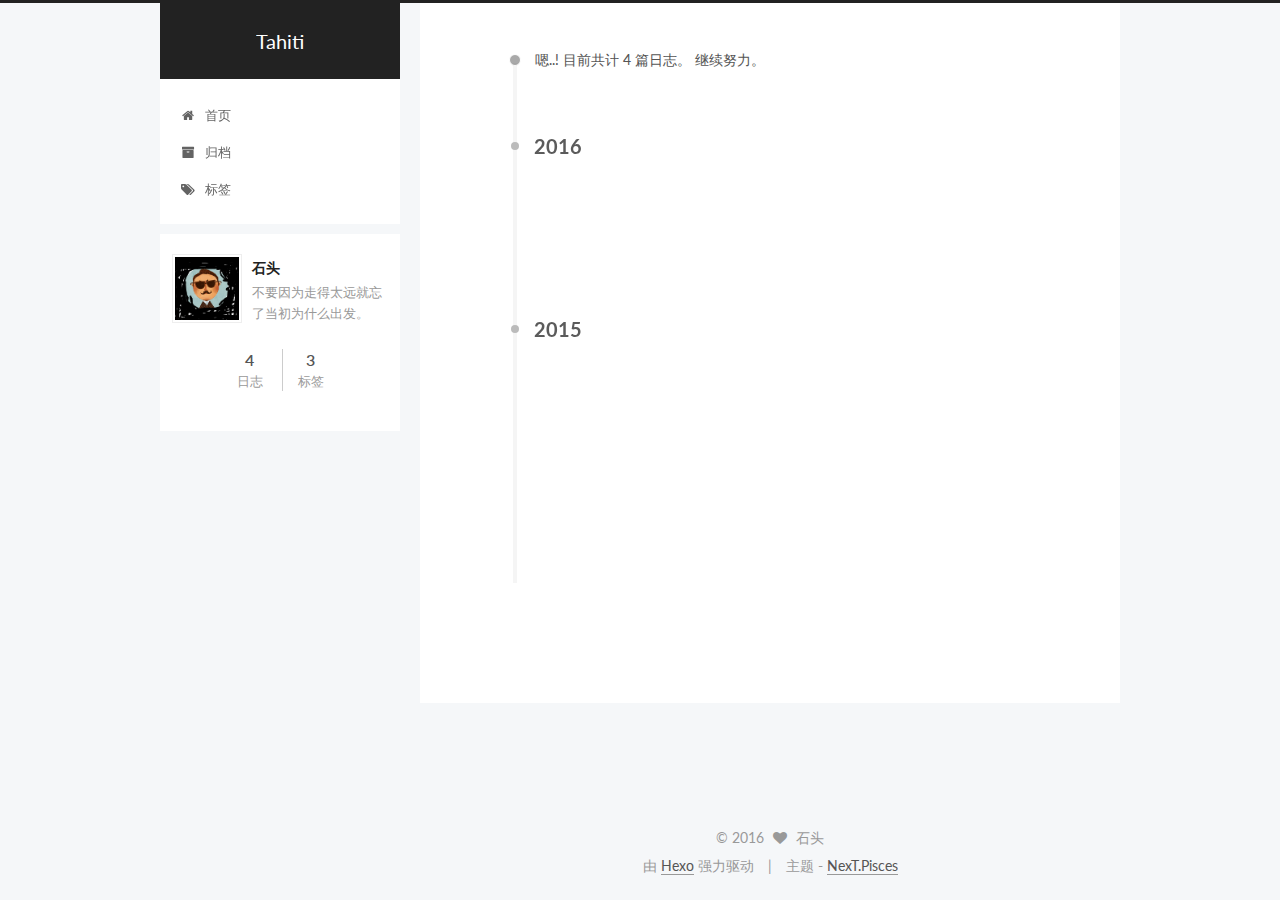
==== commit 96d3f996: "Site updated: 2016-05-11 14:58:50" ====
--- a/archives/index.html
+++ b/archives/index.html
@@ -224,8 +224,50 @@
       
         
       
-      嗯..! 目前共计 3 篇日志。 继续努力。
+      嗯..! 目前共计 4 篇日志。 继续努力。
     </span>
+
+    
+
+      
+      
+      
+
+      
+        
+        <div class="collection-title">
+          <h2 class="archive-year motion-element" id="archive-year-2016">2016</h2>
+        </div>
+      
+      
+
+      
+
+  <article class="post post-type-normal" itemscope itemtype="http://schema.org/Article">
+    <header class="post-header">
+
+      <h1 class="post-title">
+        
+            <a class="post-title-link" href="/2016/05/11/linux命令java开发需掌握/" itemprop="url">
+              
+                <span itemprop="name">未命名</span>
+              
+            </a>
+        
+      </h1>
+
+      <div class="post-meta">
+        <time class="post-time" itemprop="dateCreated"
+              datetime="2016-05-11T11:42:00+08:00"
+              content="2016-05-11" >
+          05-11
+        </time>
+      </div>
+
+    </header>
+  </article>
+
+
 
     
 
@@ -387,7 +429,7 @@
         <nav class="site-state motion-element">
           <div class="site-state-item site-state-posts">
             <a href="/archives">
-              <span class="site-state-item-count">3</span>
+              <span class="site-state-item-count">4</span>
               <span class="site-state-item-name">日志</span>
             </a>
           </div>
@@ -397,7 +439,7 @@
           
             <div class="site-state-item site-state-tags">
               <a href="/tags">
-                <span class="site-state-item-count">2</span>
+                <span class="site-state-item-count">3</span>
                 <span class="site-state-item-name">标签</span>
               </a>
             </div>
--- a/css/main.css
+++ b/css/main.css
@@ -1535,7 +1535,7 @@
   width: 4px;
   height: 4px;
   border-radius: 50%;
-  background: #be7700;
+  background: #864066;
 }
 .links-of-blogroll {
   font-size: 13px;
